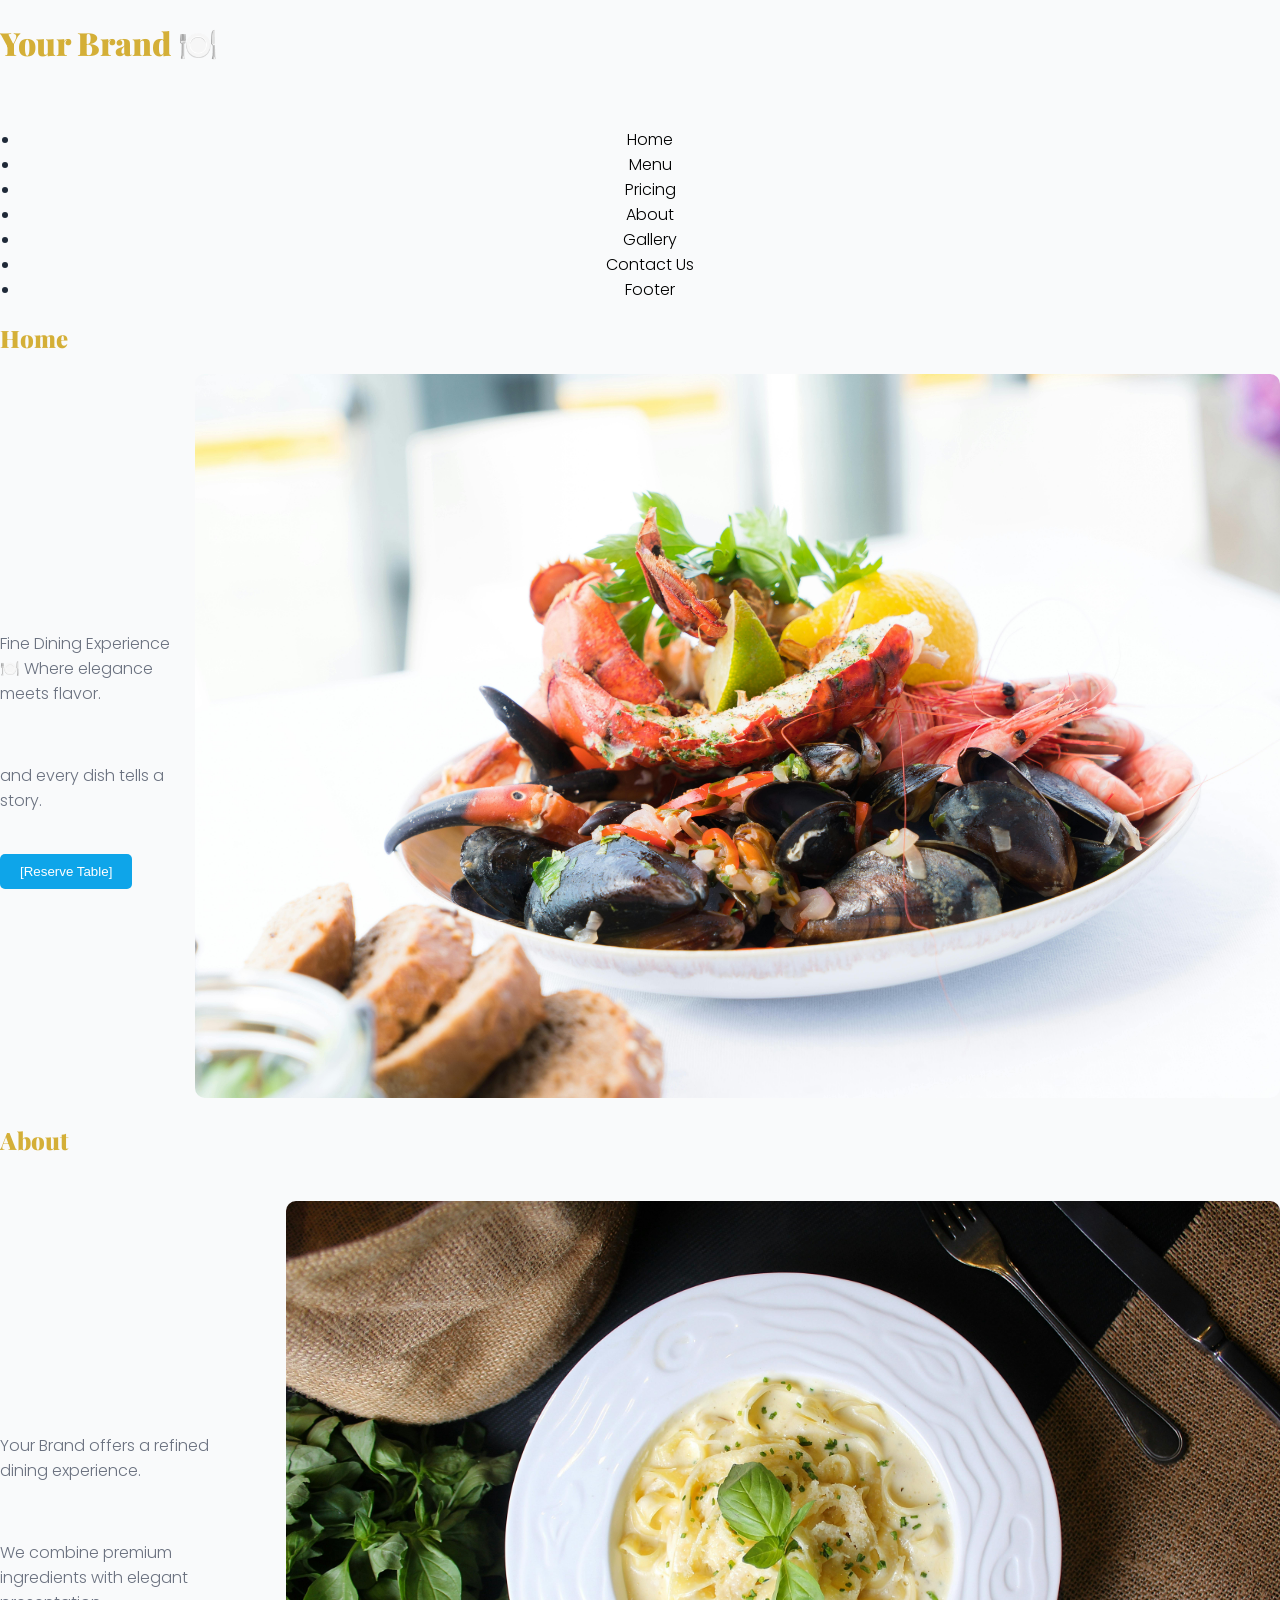
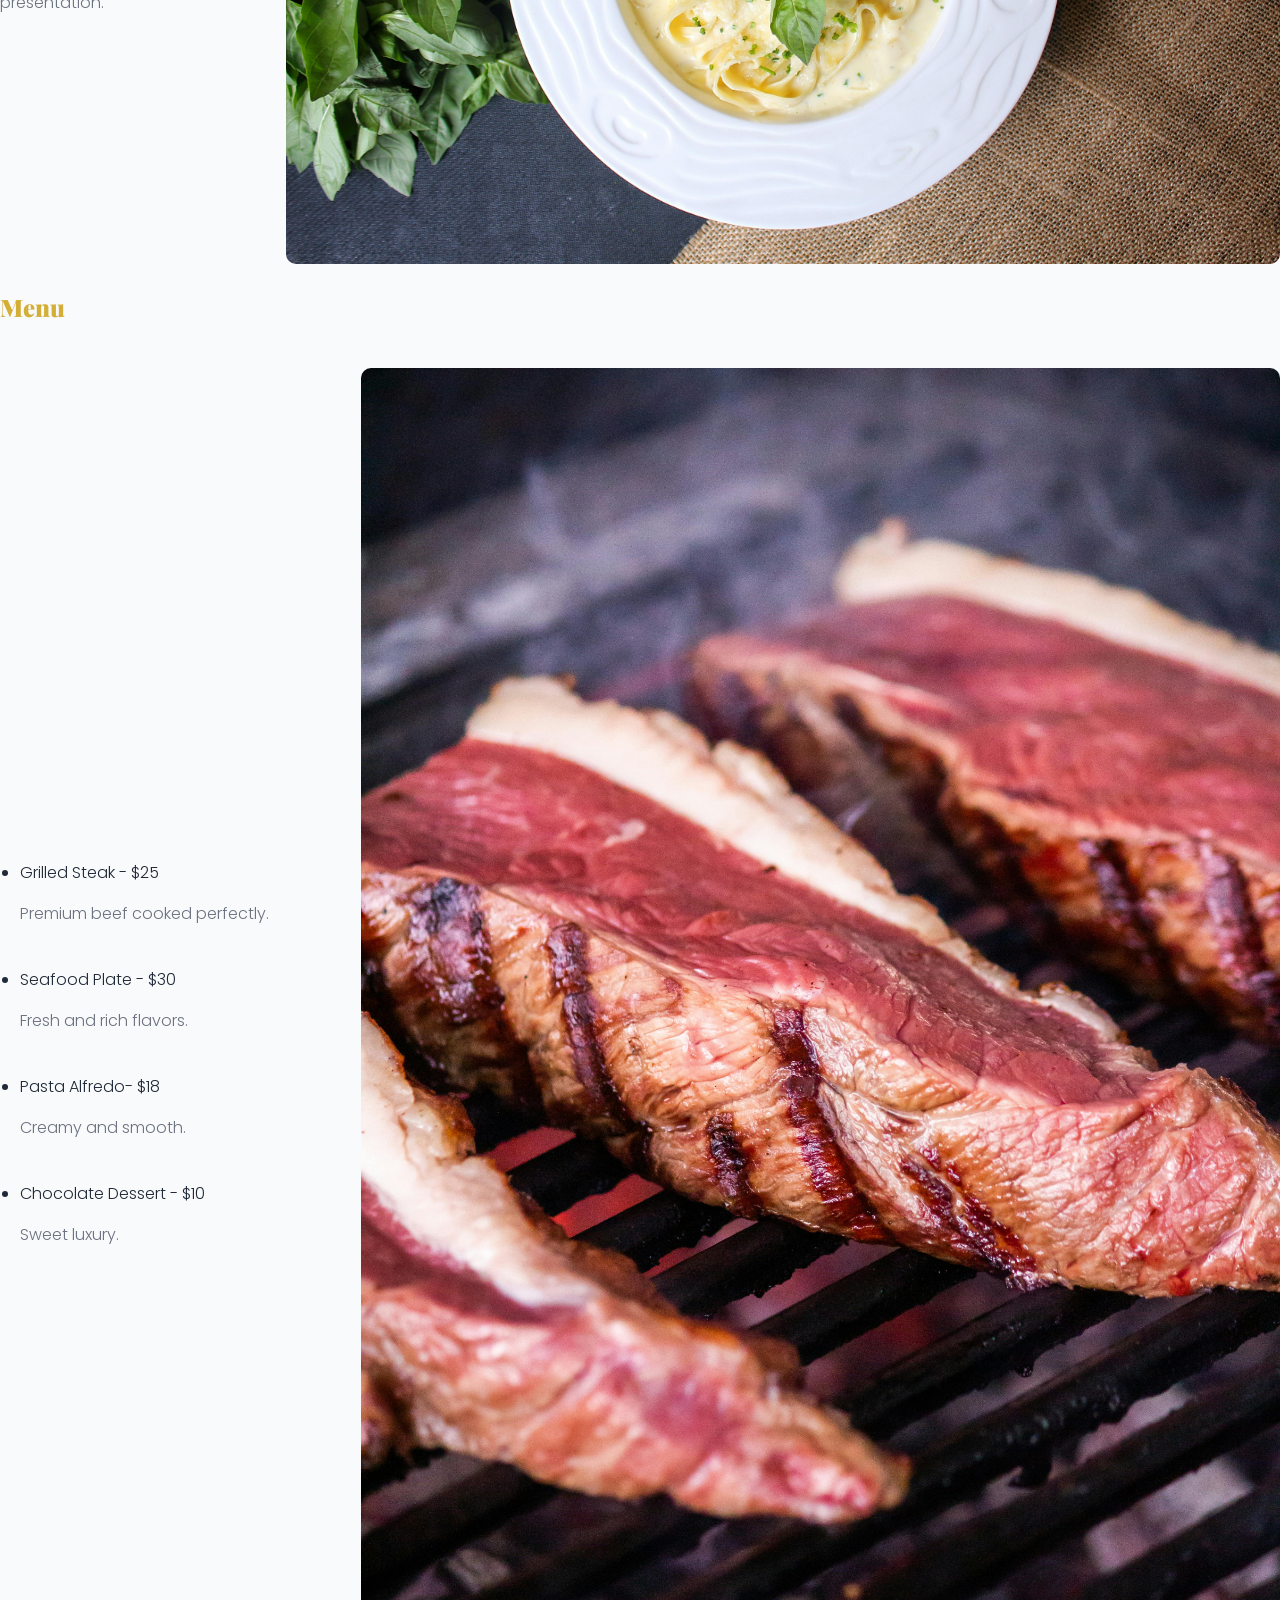
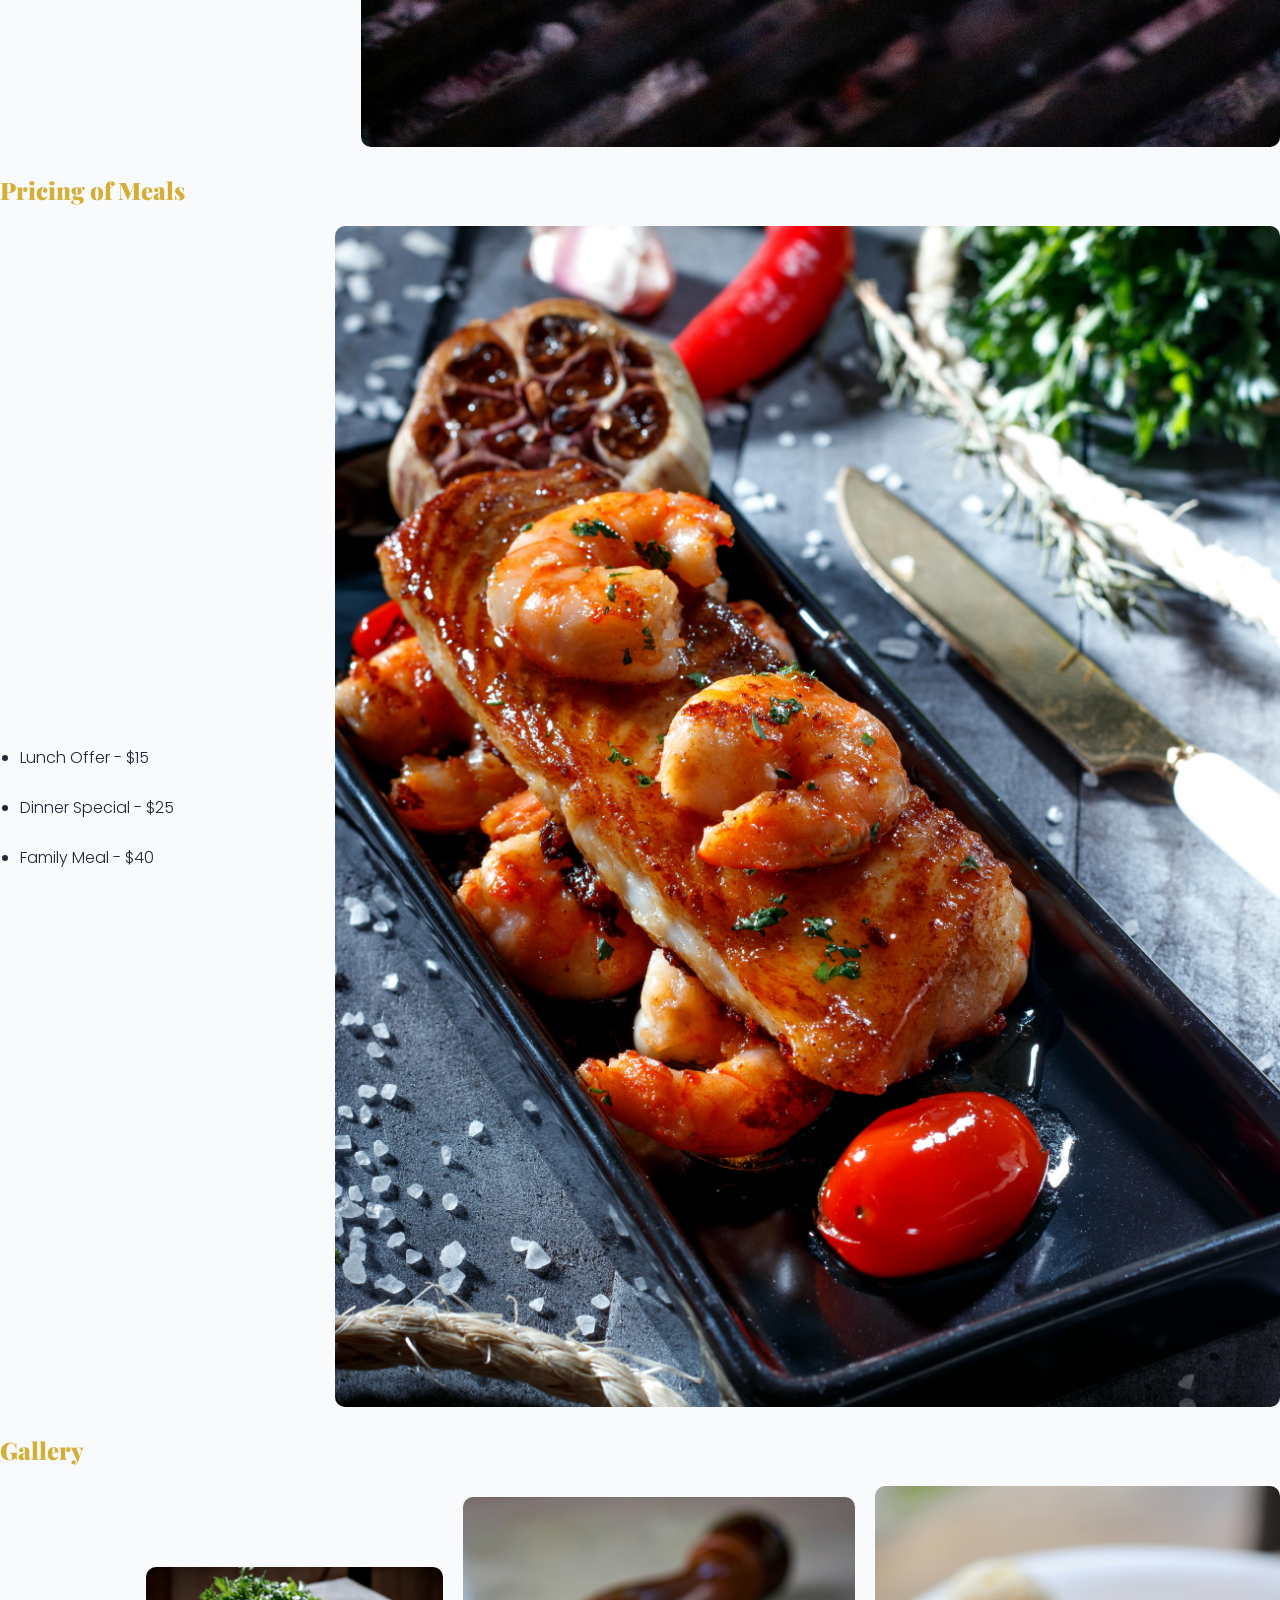
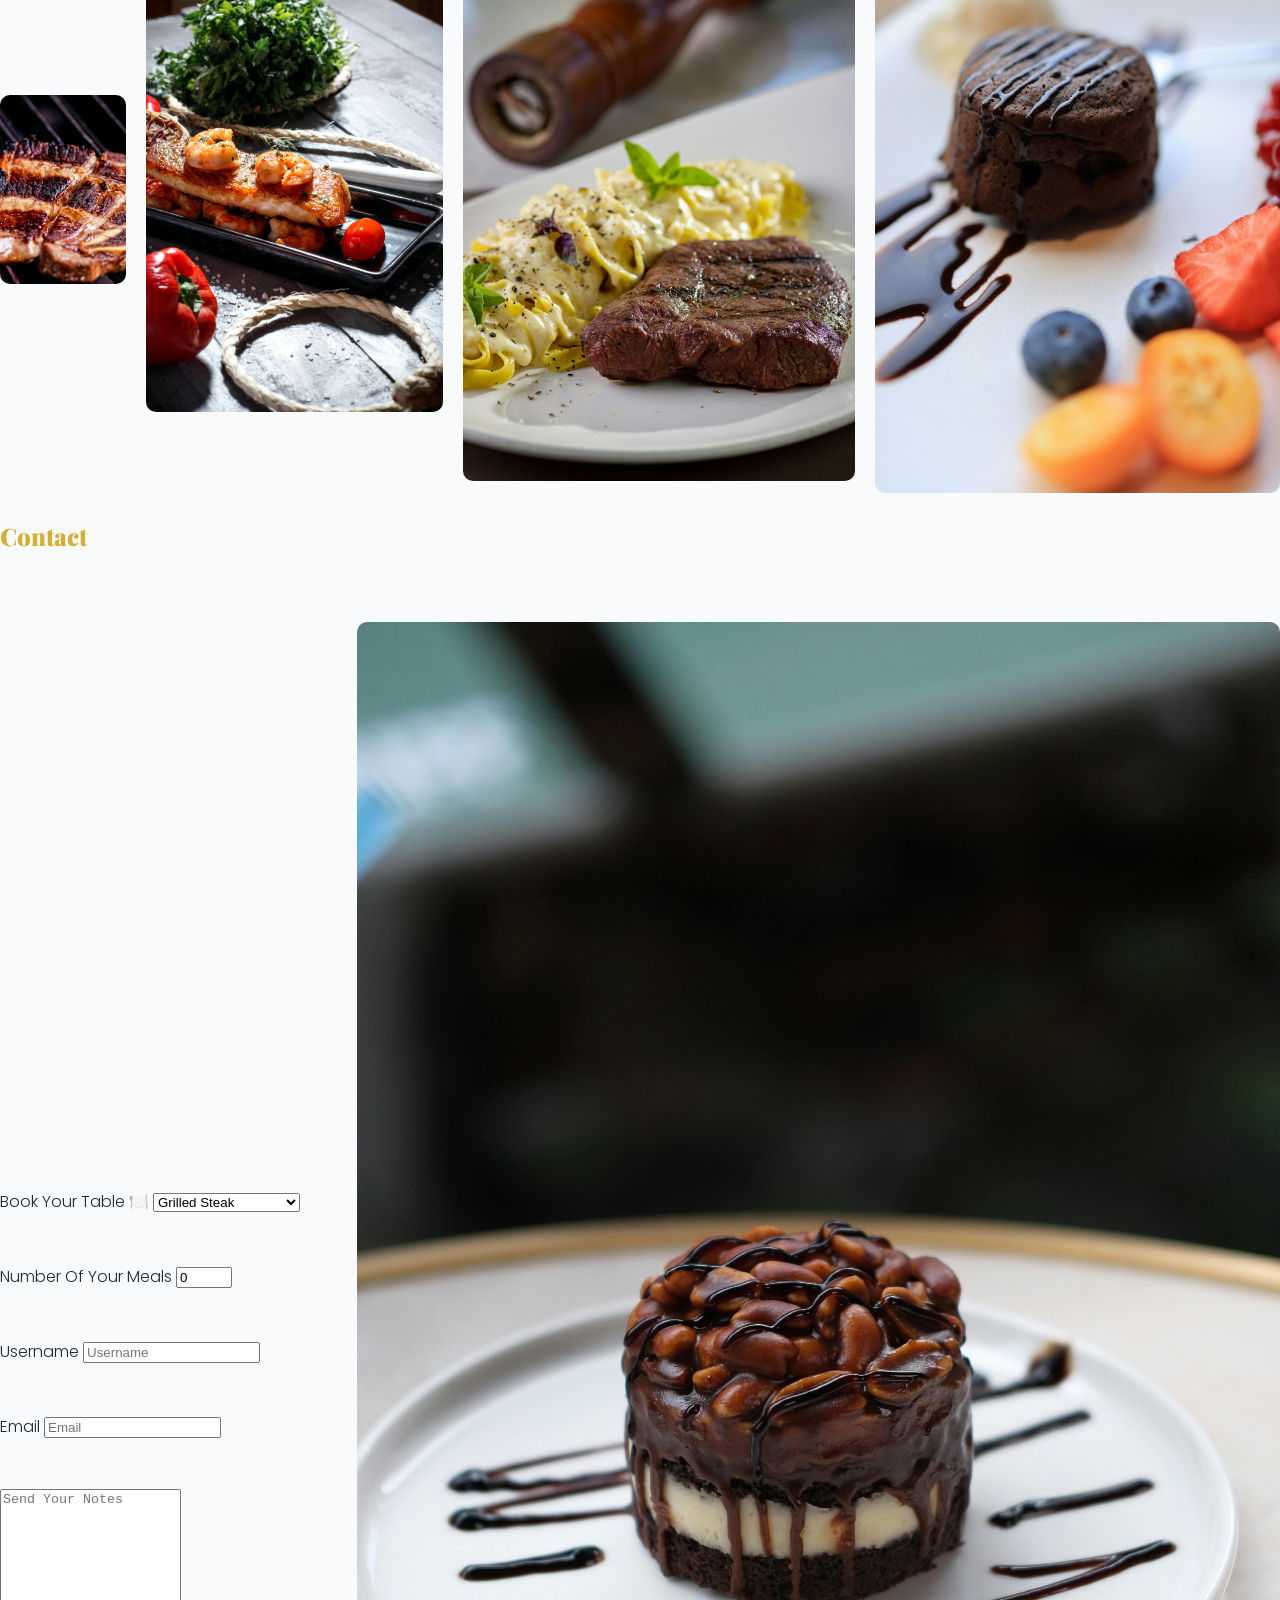
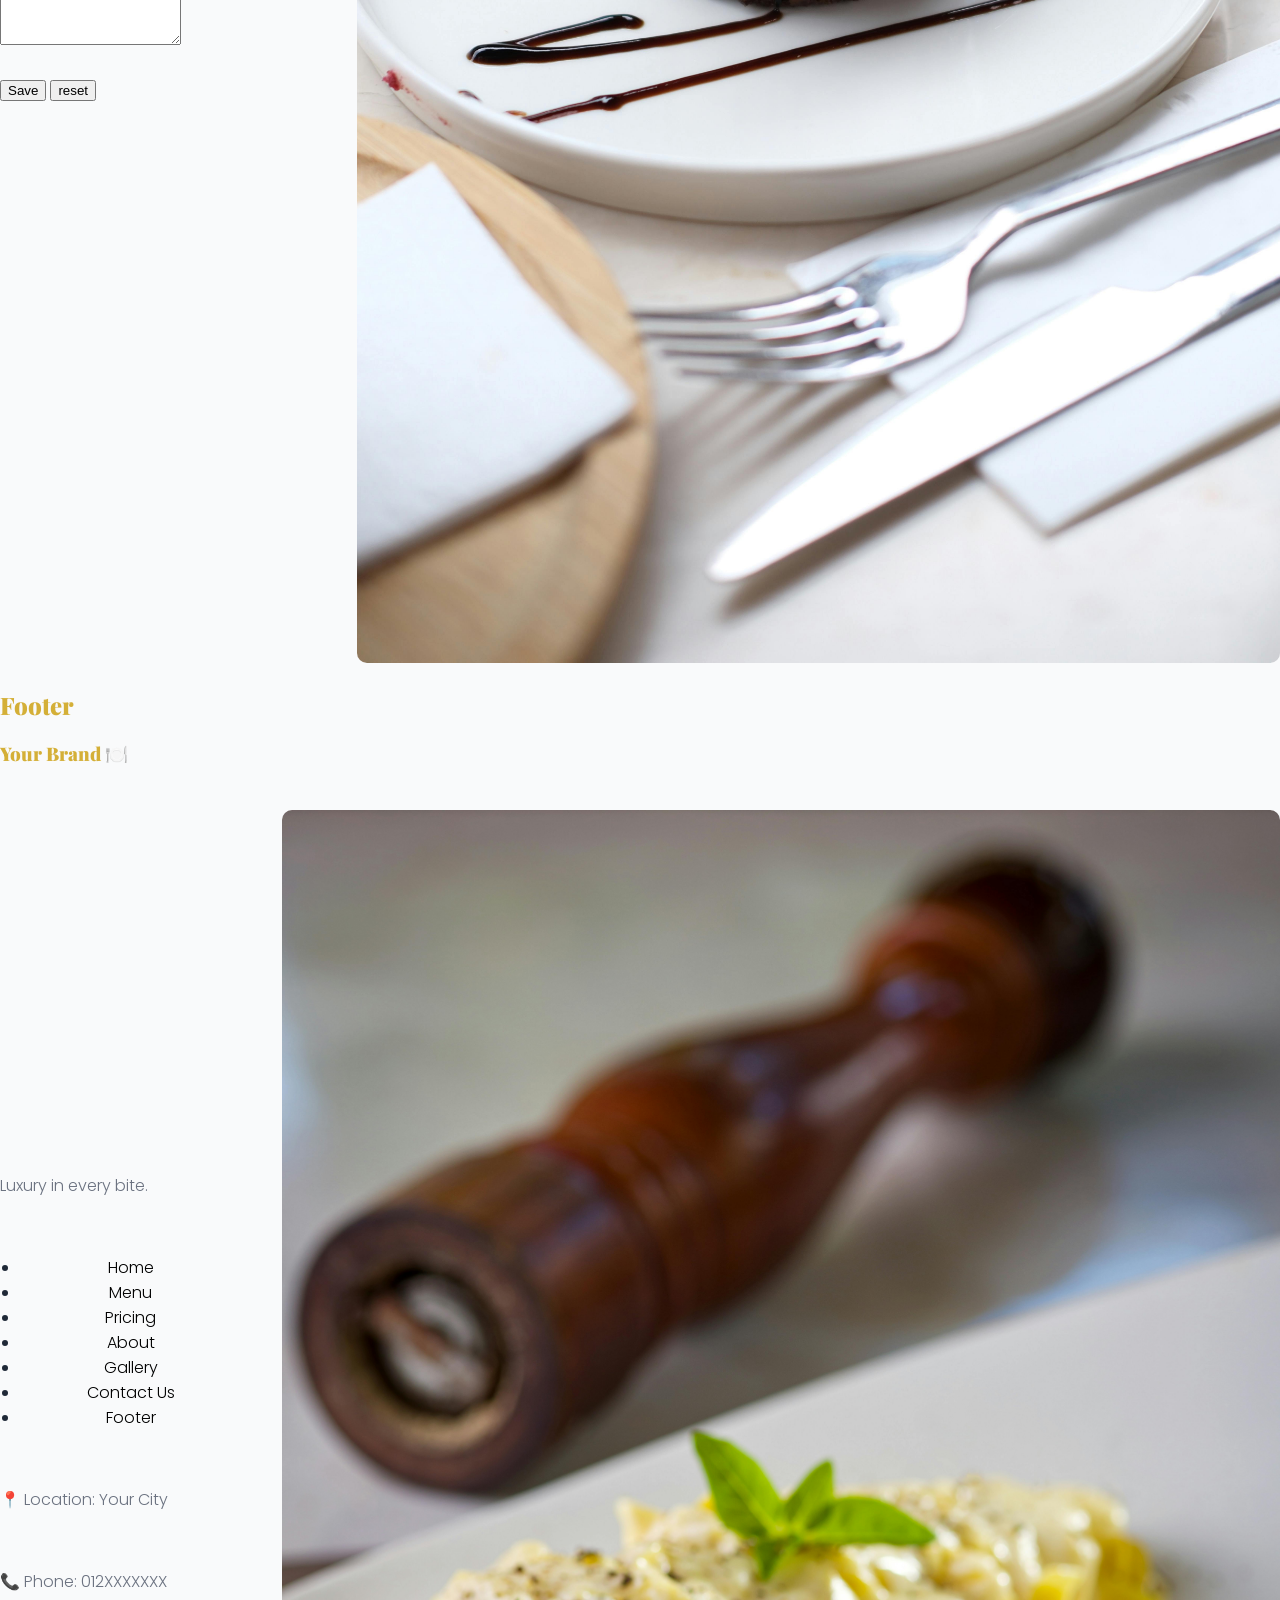
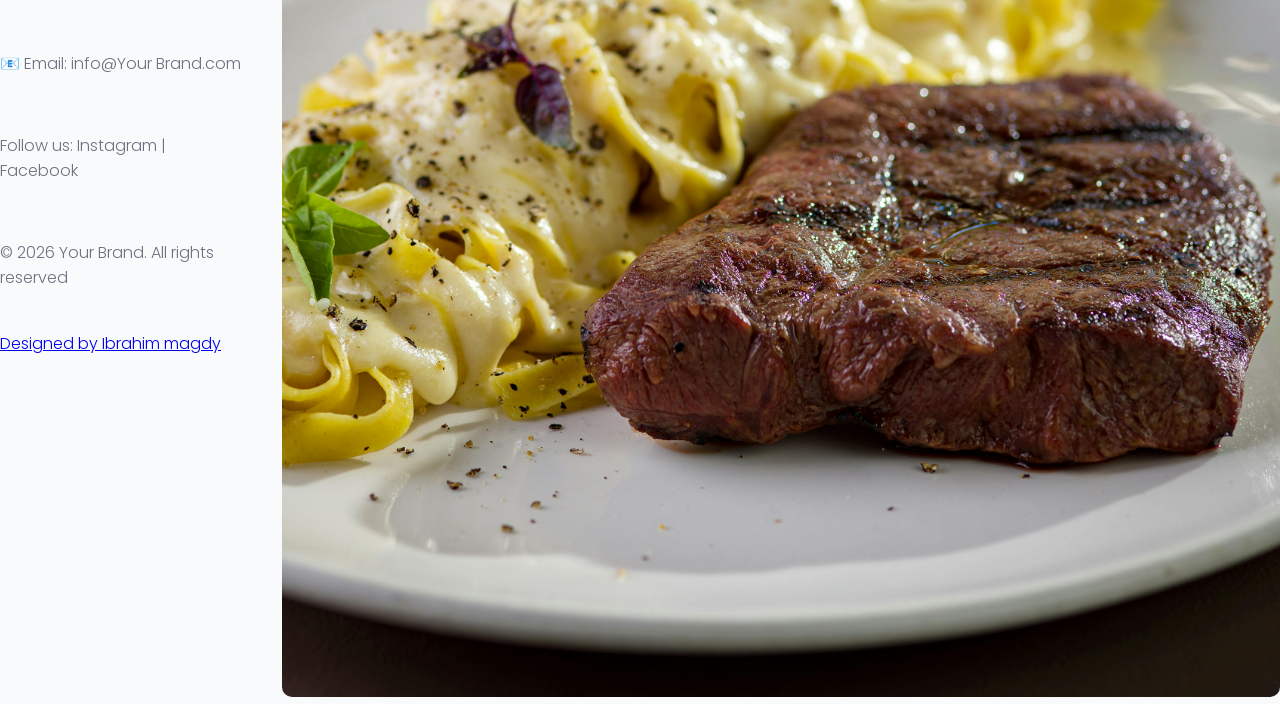
==== index.html @ 909f9dad "The Project Number 6 In Resturants" ====
<!DOCTYPE html>
<html lang="en">

<head>
    <meta charset="UTF-8">
    <meta name="viewport" content="width=device-width, initial-scale=1.0">
    <link rel="preconnect" href="https://fonts.googleapis.com">
    <link rel="preconnect" href="https://fonts.gstatic.com" crossorigin>
    <link
        href="https://fonts.googleapis.com/css2?family=Bebas+Neue&family=Inter:ital,opsz,wght@0,14..32,100..900;1,14..32,100..900&family=Open+Sans:ital,wght@0,300..800;1,300..800&family=Playfair+Display:ital,wght@0,400..900;1,400..900&family=Poppins:ital,wght@0,100;0,200;0,300;0,400;0,500;0,600;0,700;0,800;0,900;1,100;1,200;1,300;1,400;1,500;1,600;1,700;1,800;1,900&family=Roboto:ital,wght@0,100..900;1,100..900&display=swap"
        rel="stylesheet">
    <link rel="preconnect" href="https://fonts.googleapis.com">
    <link rel="preconnect" href="https://fonts.gstatic.com" crossorigin>
    <link
        href="https://fonts.googleapis.com/css2?family=Bebas+Neue&family=Inter:ital,opsz,wght@0,14..32,100..900;1,14..32,100..900&family=Open+Sans:ital,wght@0,300..800;1,300..800&family=Playfair+Display:ital,wght@0,400..900;1,400..900&family=Poppins:ital,wght@0,100;0,200;0,300;0,400;0,500;0,600;0,700;0,800;0,900;1,100;1,200;1,300;1,400;1,500;1,600;1,700;1,800;1,900&family=Roboto:ital,wght@0,100..900;1,100..900&display=swap"
        rel="stylesheet">

    <link rel="stylesheet" href="Your Brand.css">
    <script src="script.js" defer></script>
    <title>Your Brand</title>
</head>

<body>

    <header>

        <h1 class="logo">Your Brand 🍽️</h1>
        <br>

        <ul class="box">

            <li><a href="#Home">Home</a></li>

            <li><a href="#Menu">Menu</a></li>

            <li><a href="#Pricing">Pricing</a></li>

            <li><a href="#About">About</a></li>

            <li><a href="#Gallery">Gallery</a></li>

            <li><a href="#Contact">Contact Us</a></li>

            <li><a href="#Footer">Footer</a></li>

        </ul>


    </header>


    <section>

        <h2 id="Home">Home</h2>
        <div class="flex">
            <div class="text">
                <br>
                <p>Fine Dining Experience 🍽️

                    Where elegance meets flavor.</p>
                <br>
                <p>and every dish tells a story.</p>
                <br>
                <a href="#Menu"><button>[Reserve Table]</button></a>
                <br>
            </div>
            <div>
                <img src="pexels-solliefoto-566345.jpg" alt="Seafood">
            </div>
        </div>

    </section>

    <section>

        <h2 id="About">About</h2>
        <br>
        <div class="flex">
            <div class="text">
                <p>Your Brand offers a refined dining experience.
                </p>
                <br>
                <p>We combine premium ingredients
                    with elegant presentation.</p>
                <br>
            </div>
            <br>
            <div>
                <img src="pexels-shameel-mukkath-3421394-5639532.jpg" alt="Pasta Alfredo">
            </div>
        </div>

    </section>

    <section>

        <h2 id="Menu">Menu</h2>

        <br>
        <div class="flex">
            <div class="text">
                <ul>

                    <br>
                    <li>Grilled Steak - $25
                    </li>
                    <p>Premium beef cooked perfectly.
                    </p>
                    <br>
                    <li>Seafood Plate - $30
                    </li>
                    <p>Fresh and rich flavors.
                    </p>
                    <br>
                    <li>Pasta Alfredo- $18
                    </li>
                    <p>Creamy and smooth.
                    </p>
                    <br>
                    <li>Chocolate Dessert - $10</li>
                    <p>Sweet luxury.</p>
                    <br>

                </ul>
            </div>
            <div>
                <img src="pexels-caricatte-13004116.jpg" alt="Grilled Steak">
            </div>
        </div>

    </section>

    <section>

        <h2 id="Pricing">Pricing of Meals</h2>

        <div class="flex">


            <div class="text">

                <ul>

                    <li>Lunch Offer - $15
                    </li>
                    <br>
                    <li>Dinner Special - $25
                    </li>
                    <br>
                    <li>Family Meal - $40</li>
                    <br>

                </ul>


            </div>

            <div>

                <img src="pexels-rafaellenss-29617467.jpg" alt="Seafood">

            </div>

        </div>


    </section>

    <section>

        <h2 id="Gallery">Gallery</h2>

        <div class="flex">

            <div>
                <img src="pexels-nano-erdozain-120534369-27642999.jpg" alt="Grilled Steak">
            </div>

            <div>
                <img src="pexels-rafaellenss-29617470.jpg" alt="Seafood Plate">
            </div>

            <div>
                <img src="pexels-gislaine-souza-1537222927-27200330.jpg" alt="Pasta Alfredo">
            </div>

            <div>
                <img src="pexels-valeriya-14457509.jpg" alt="Chocolate Dessert">
            </div>

        </div>

    </section>

    <section>

        <h2 id="Contact">Contact</h2>
        <br>
        <br>
        <form id="form" method="post">

            <div class="flex">
                <div class="text">
                    <div>

                        <label>Book Your Table 🍽️</label>
                        <select id="meal" name="meals">

                            <optgroup>

                                <option value="25">Grilled Steak</option>
                                <option value="30">Seafood Plate</option>
                                <option value="18">Pasta Alfredo</option>
                                <option value="10">Chocolate Dessert</option>

                            </optgroup>

                        </select>

                        <br>
                        <br>
                        <br>

                        <div>

                            <label>Number Of Your Meals</label>

                            <input id="quantity" type="number" min="0" max="100" step="1" value="0" name="number"
                                required>

                        </div>

                    </div>
                    <br>
                    <br>
                    <div>

                        <label>Username</label>
                        <input type="text" name="User" id="name" required placeholder="Username">

                    </div>
                    <br>
                    <br>
                    <div>

                        <label>Email</label>
                        <input type="email" name="mail" id="email" required placeholder="Email" value="">

                    </div>
                    <br>
                    <br>
                    <div>
                        <textarea rows="10" cols="20" id="message" placeholder="Send Your Notes"></textarea>
                    </div>
                    <br>
                    <div>

                        <input type="submit" name="sub" value="Save">
                        <input type="reset" name="reset" value="reset">

                    </div>

                </div>

                <div>
                    <img src="pexels-zehra-k-710717493-29621599.jpg" alt="Chocolate Dessert">
                </div>

            </div>

        </form>

        <p id="total"></p>
        <p id="result"></p>

    </section>

    <footer>

        <h2 id="Footer">Footer</h2>


        <h3>Your Brand 🍽️
        </h3>
        <br>
        <div class="flex">
            <div class="text">
                <p>Luxury in every bite.
                </p>
                <br>
                <div>
                    <ul class="box">

                        <li><a href="#Home">Home</a></li>

                        <li><a href="#Menu">Menu</a></li>

                        <li><a href="#Pricing">Pricing</a></li>

                        <li><a href="#About">About</a></li>

                        <li><a href="#Gallery">Gallery</a></li>

                        <li><a href="#Contact">Contact Us</a></li>

                        <li><a href="#Footer">Footer</a></li>

                    </ul>
                </div>
                <br>
                <p>📍 Location: Your City
                </p>
                <br>
                <p>📞 Phone: 012XXXXXXX
                </p>
                <br>
                <p>📧 Email: info@Your Brand.com
                </p>
                <br>
                <p>Follow us:
                    Instagram | Facebook</p>
                <br>
                <p>© 2026 <span id="brand">Your Brand</span>. All rights reserved</p>
                <br>
                <a href="https://wa.me/201080407065" target="_blank">
                    Designed by Ibrahim magdy
                </a>
            </div>
            <br>
            <div>
                <img src="pexels-gislaine-souza-1537222927-27200330.jpg" alt="Pasta Alfredo">
            </div>
        </div>

    </footer>


</body>

</html>
---- Your Brand.css ----
html {

    scroll-behavior: smooth;

}


body {

    background: #f9fafb;
    color: #1f2937;
    margin: 0;
    font-family: "Poppins", sans-serif;
    font-weight: 300;
    font-style: normal;

}


@media (max-width: 768px) {

    header {

        display: flex;
        justify-content: space-between;
        align-items: center;
        margin: 10px;
        padding: 15px;
        flex-direction: column;
        text-align: center;

    }

    .box {

        font-family: "Poppins", sans-serif;
        font-weight: 600;
        font-style: normal;

        display: flex;
        flex-wrap: wrap;
        list-style: none;
        margin: 0;
        padding: 0;

        flex-direction: column;
        width: 100%;
        gap: 15px;
        align-items: center;

    }

}

.box li {
    width: 100%;
    text-align: center;
}

ul {
    padding-left: 20px;
}

.logo {

    font-family: "Playfair Display", serif;
    font-optical-sizing: auto;
    font-weight: 900;
    font-style: normal;

}

@media (max-width: 768px) {

    section {
        background: #ffffff;
        margin: 10px;
        padding: 15px;
        border-radius: 10px;
        border: 1px solid #e5e7eb;
    }

    footer {


        background: #ffffff;
        margin: 10px;
        padding: 15px;
        border-radius: 10px;
        border: 1px solid #e5e7eb;

    }

}

h1,
h2,
h3 {

    color: #d4af37;
    font-family: "Playfair Display", serif;
    font-optical-sizing: auto;
    font-weight: 900;
    font-style: normal;

}

@media (max-width: 768px) {

    h1 {
        font-size: 28px;
    }

    h2 {
        font-size: 24px;
    }

    p {
        font-size: 14px;
    }

}

p {

    color: #6b7280;

}

button {
    background: #0ea5e9;
    color: #ffffff;
    padding: 10px 20px;
    border: none;
    border-radius: 5px;
    width: fit-content;
}

@media (max-width: 768px) {
    button {
        width: 100%;
    }
}

button:hover {

    background: #0284c7;

}

.flex {

    display: flex;
    gap: 20px;
    align-items: center;

}

@media (max-width: 768px) {

    .flex {
        flex-direction: column;
        align-items: stretch;
        text-align: center;
    }

}

.text {

    width: 100%;

}

img {

    width: 100%;
    height: auto;
    border-radius: 10px;

}

@media (max-width: 768px) {
    img {
        max-height: 250px;
        object-fit: cover;
    }
}

.box a {

    color: #000;
    text-decoration: none;

}

.menu-card {
    display: flex;
    gap: 20px;
}

@media (max-width: 768px) {
    .menu-card {
        flex-direction: column;
    }
}
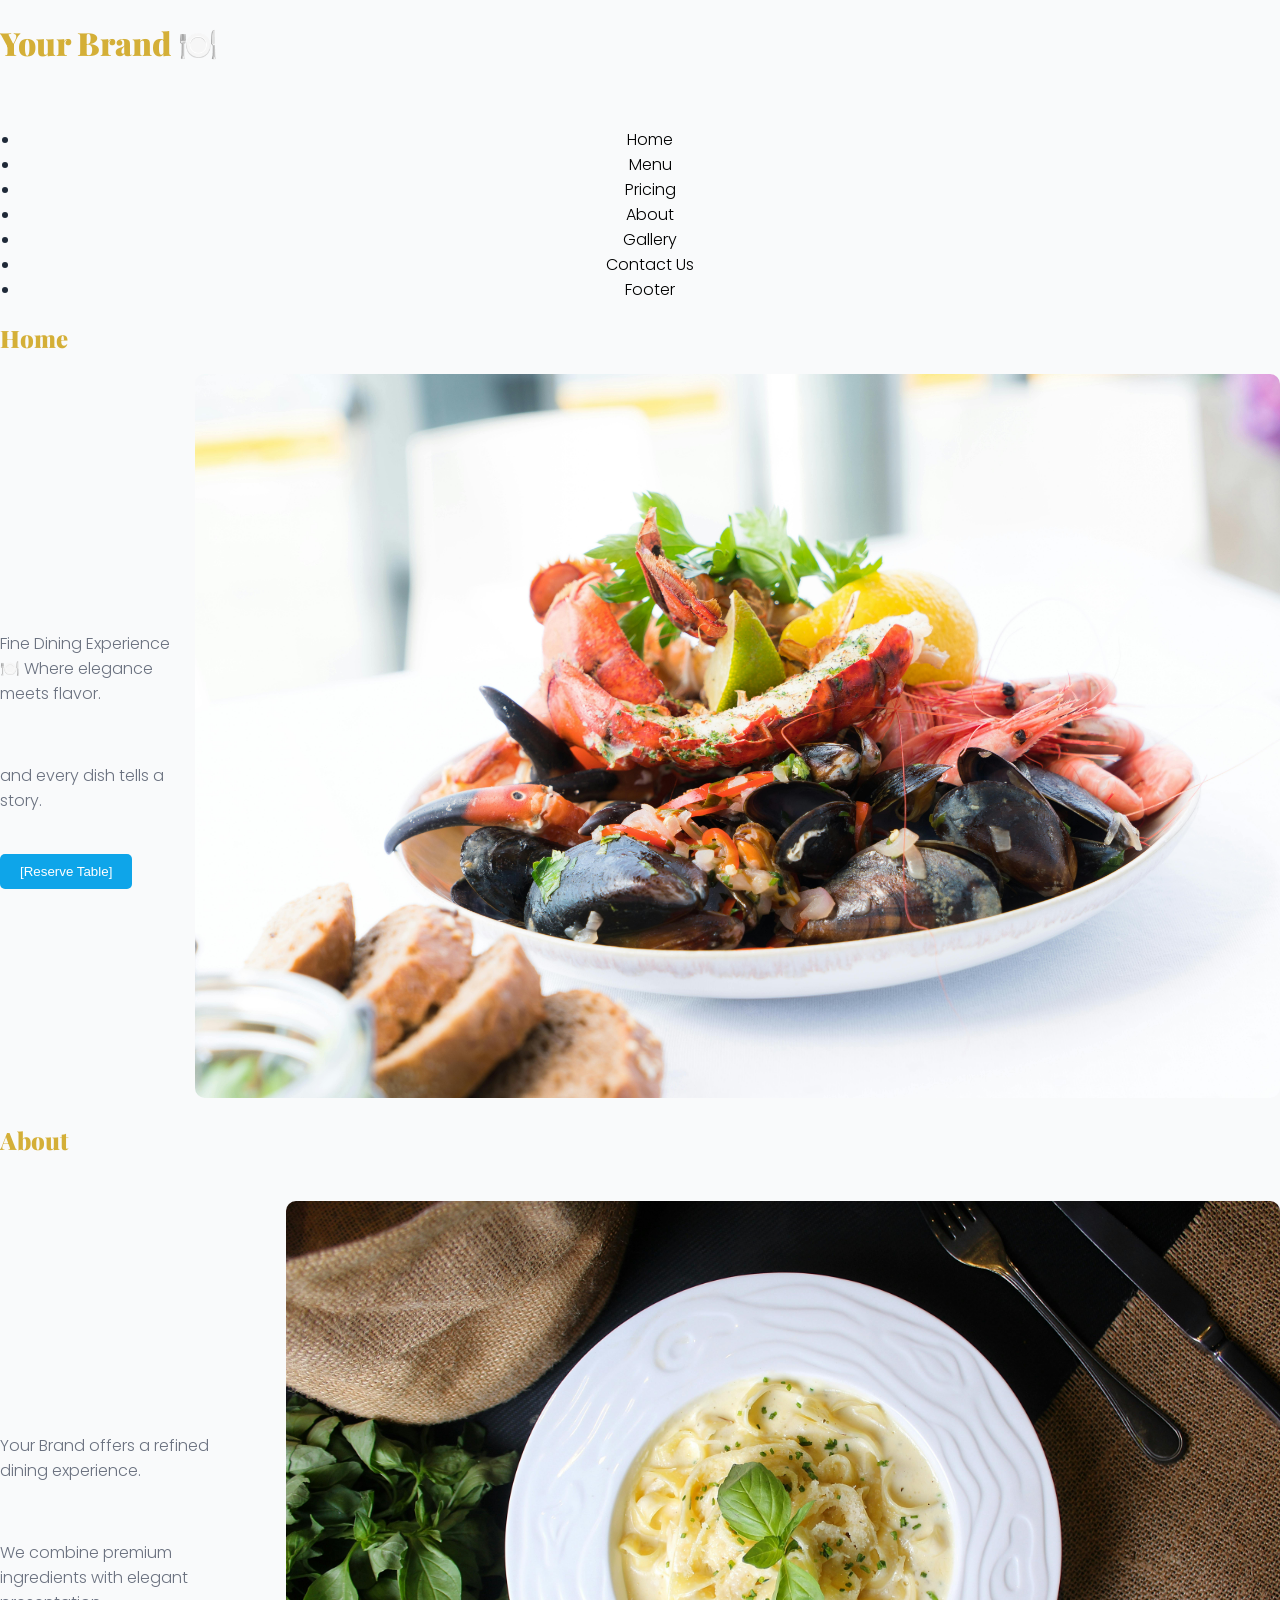
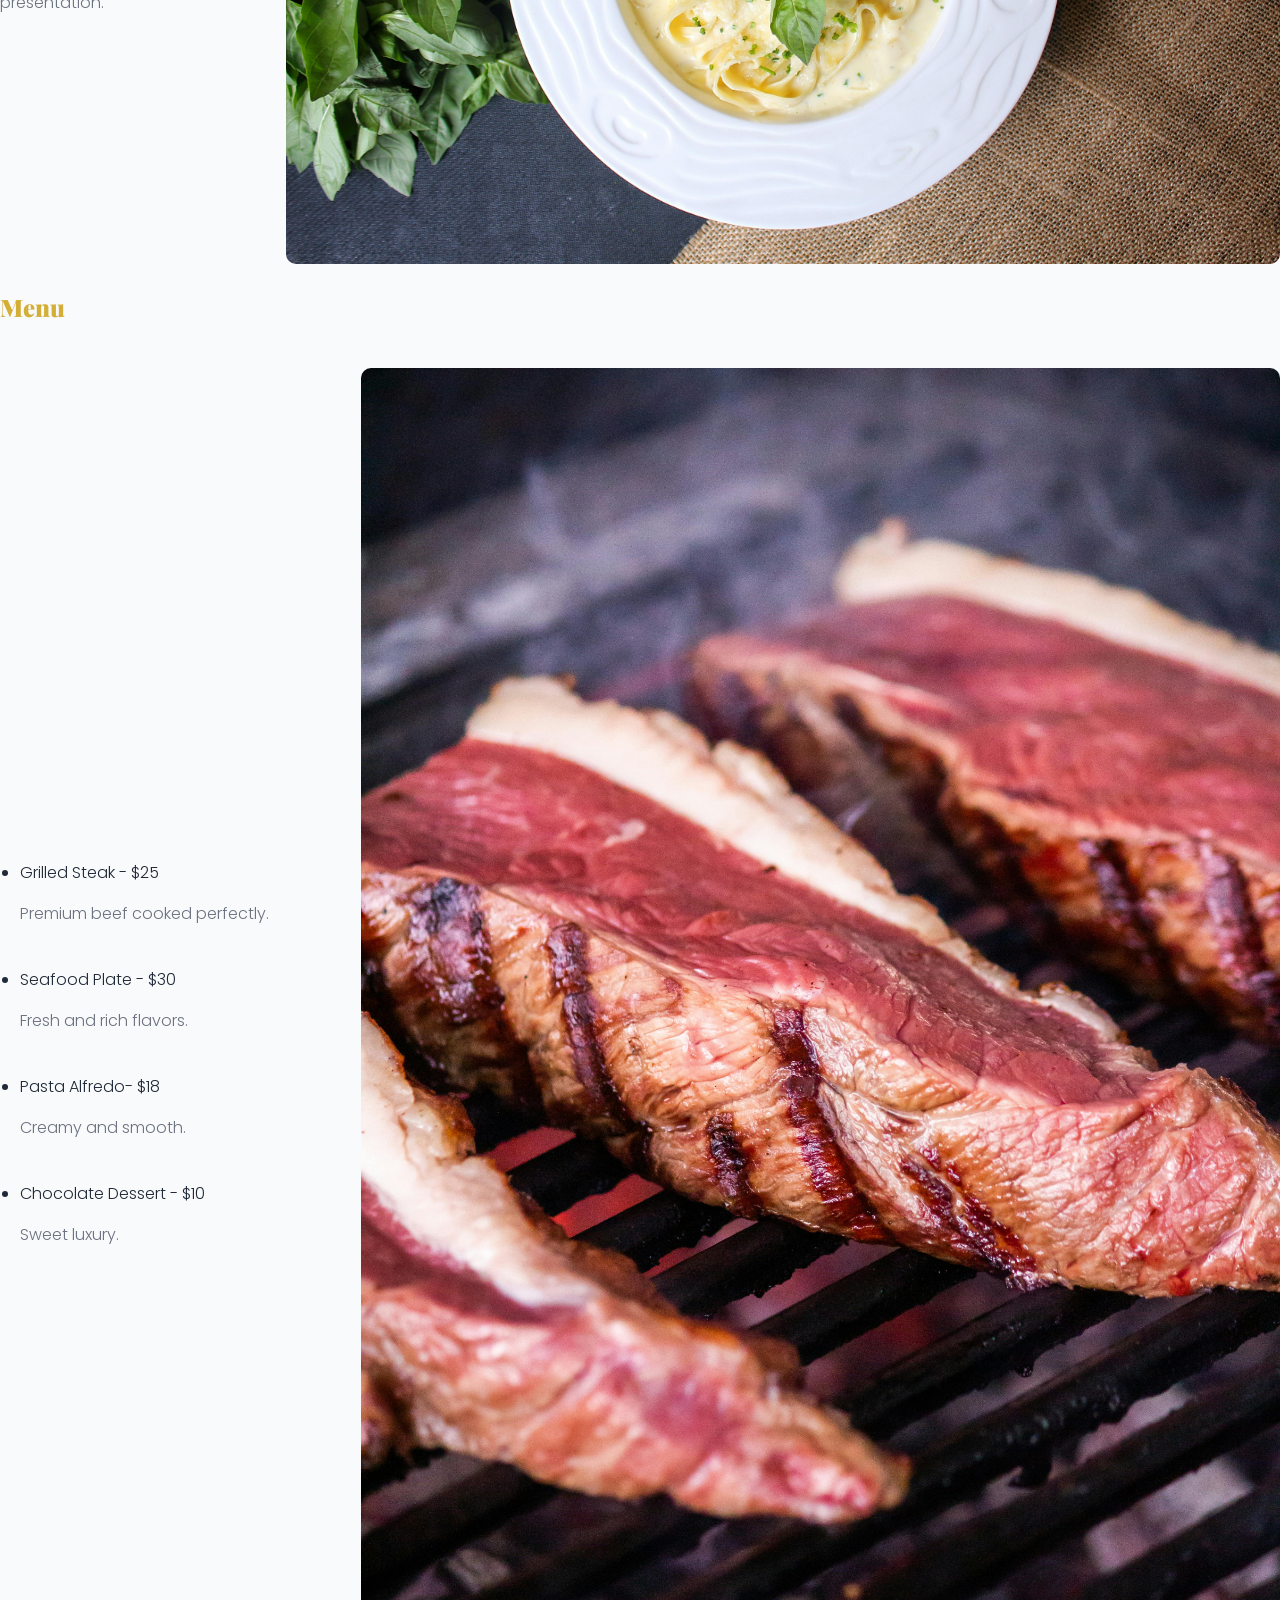
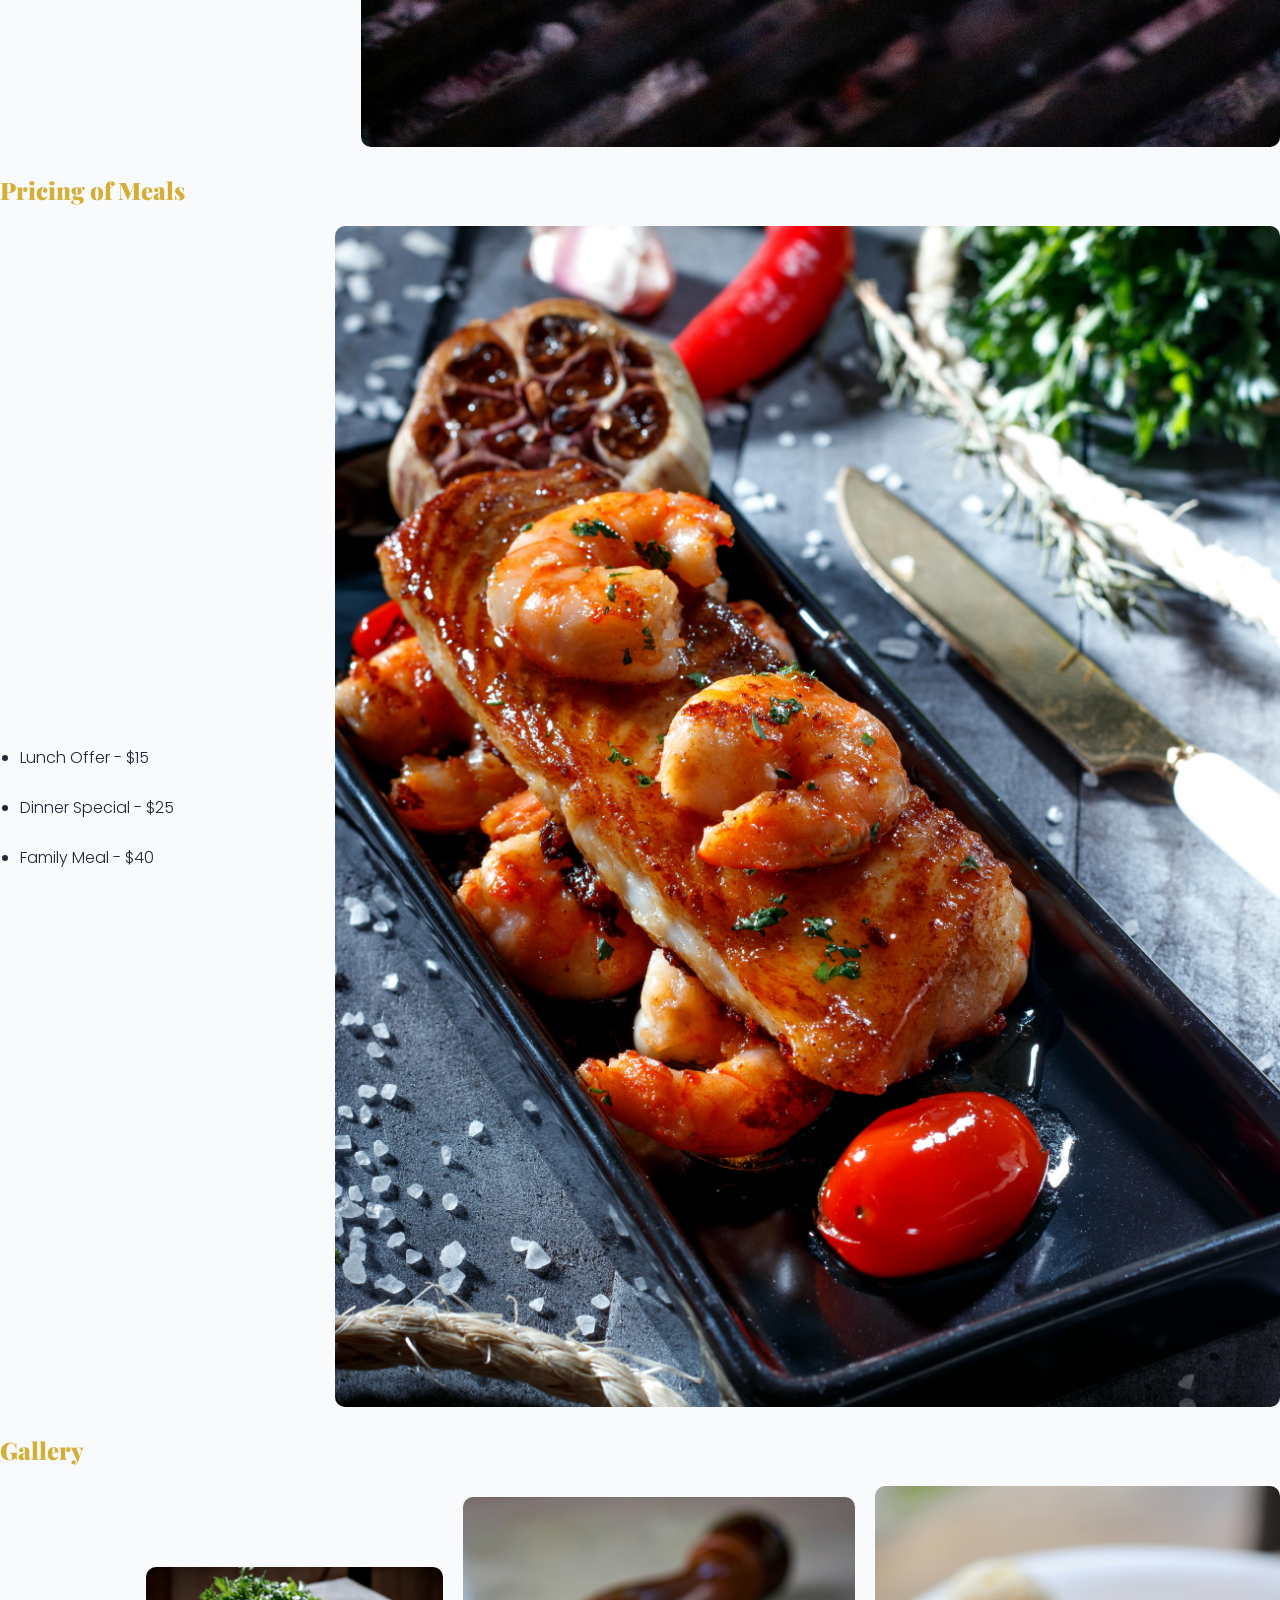
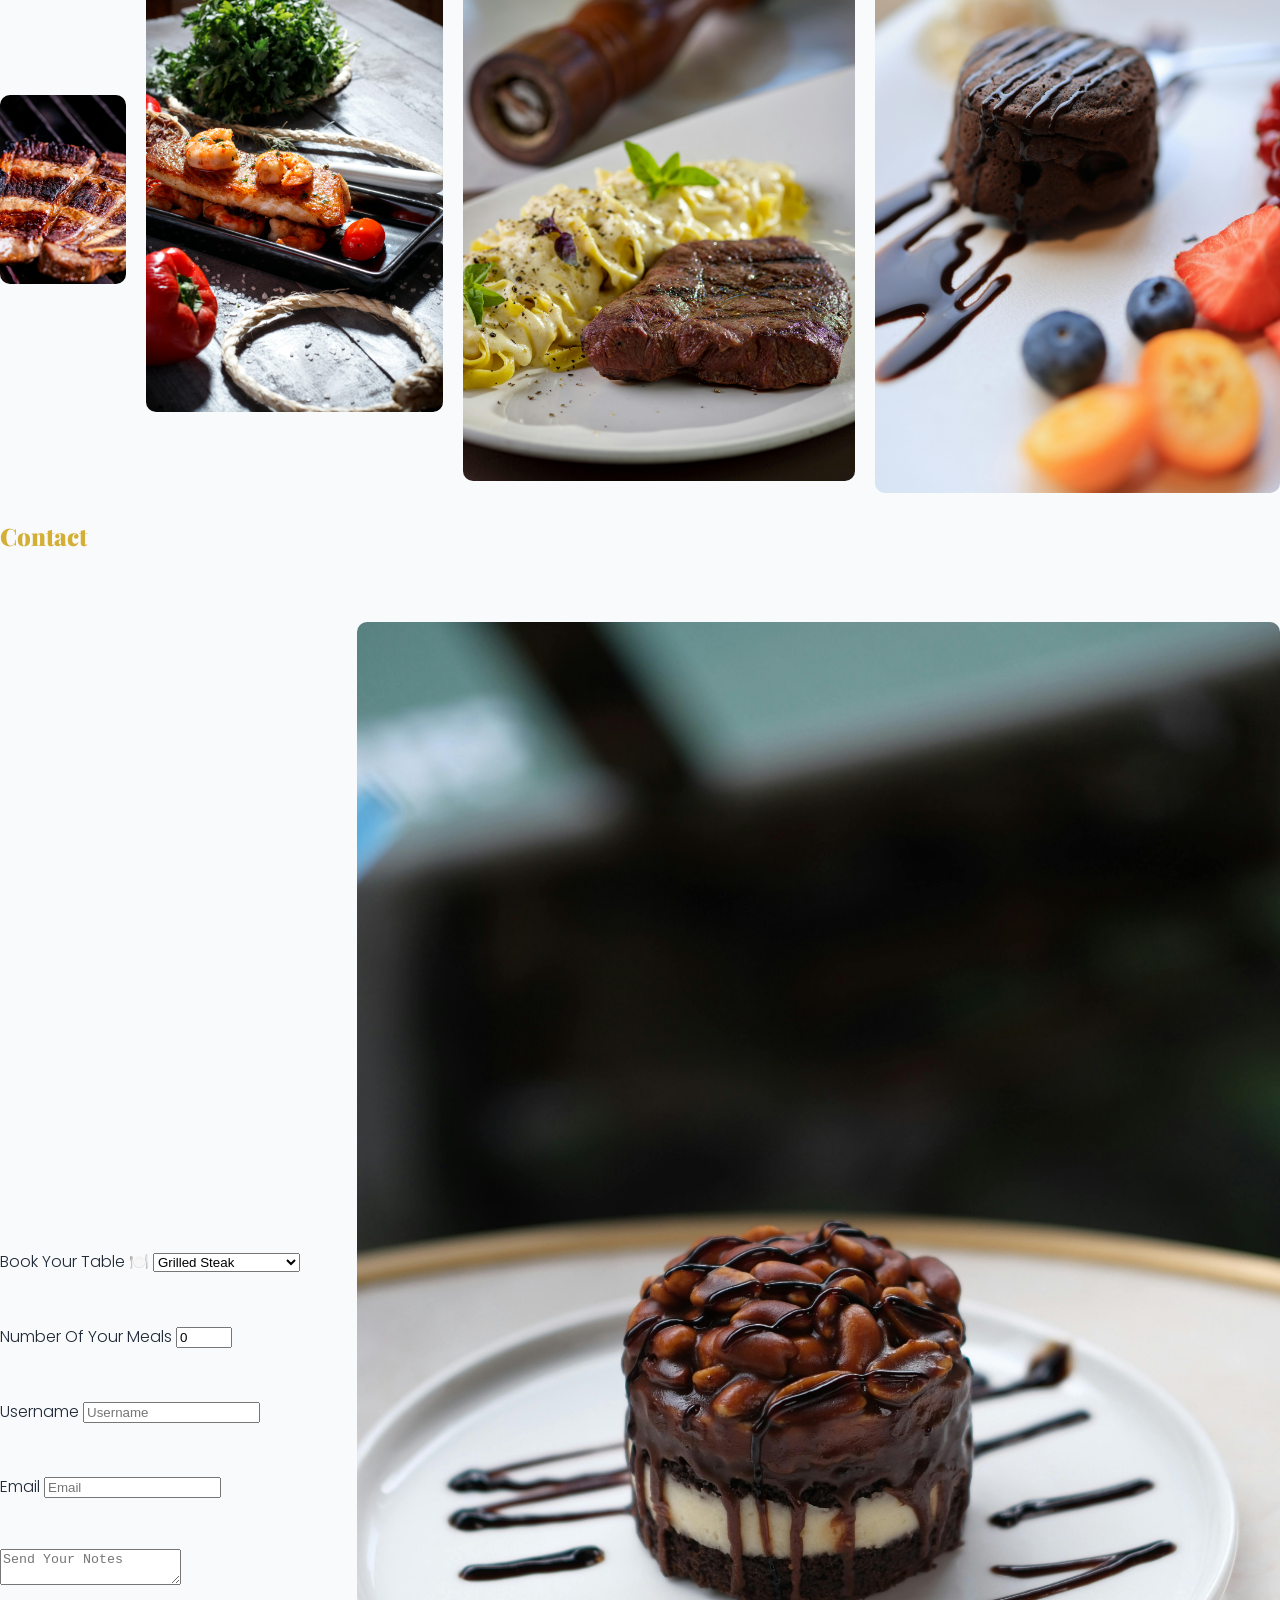
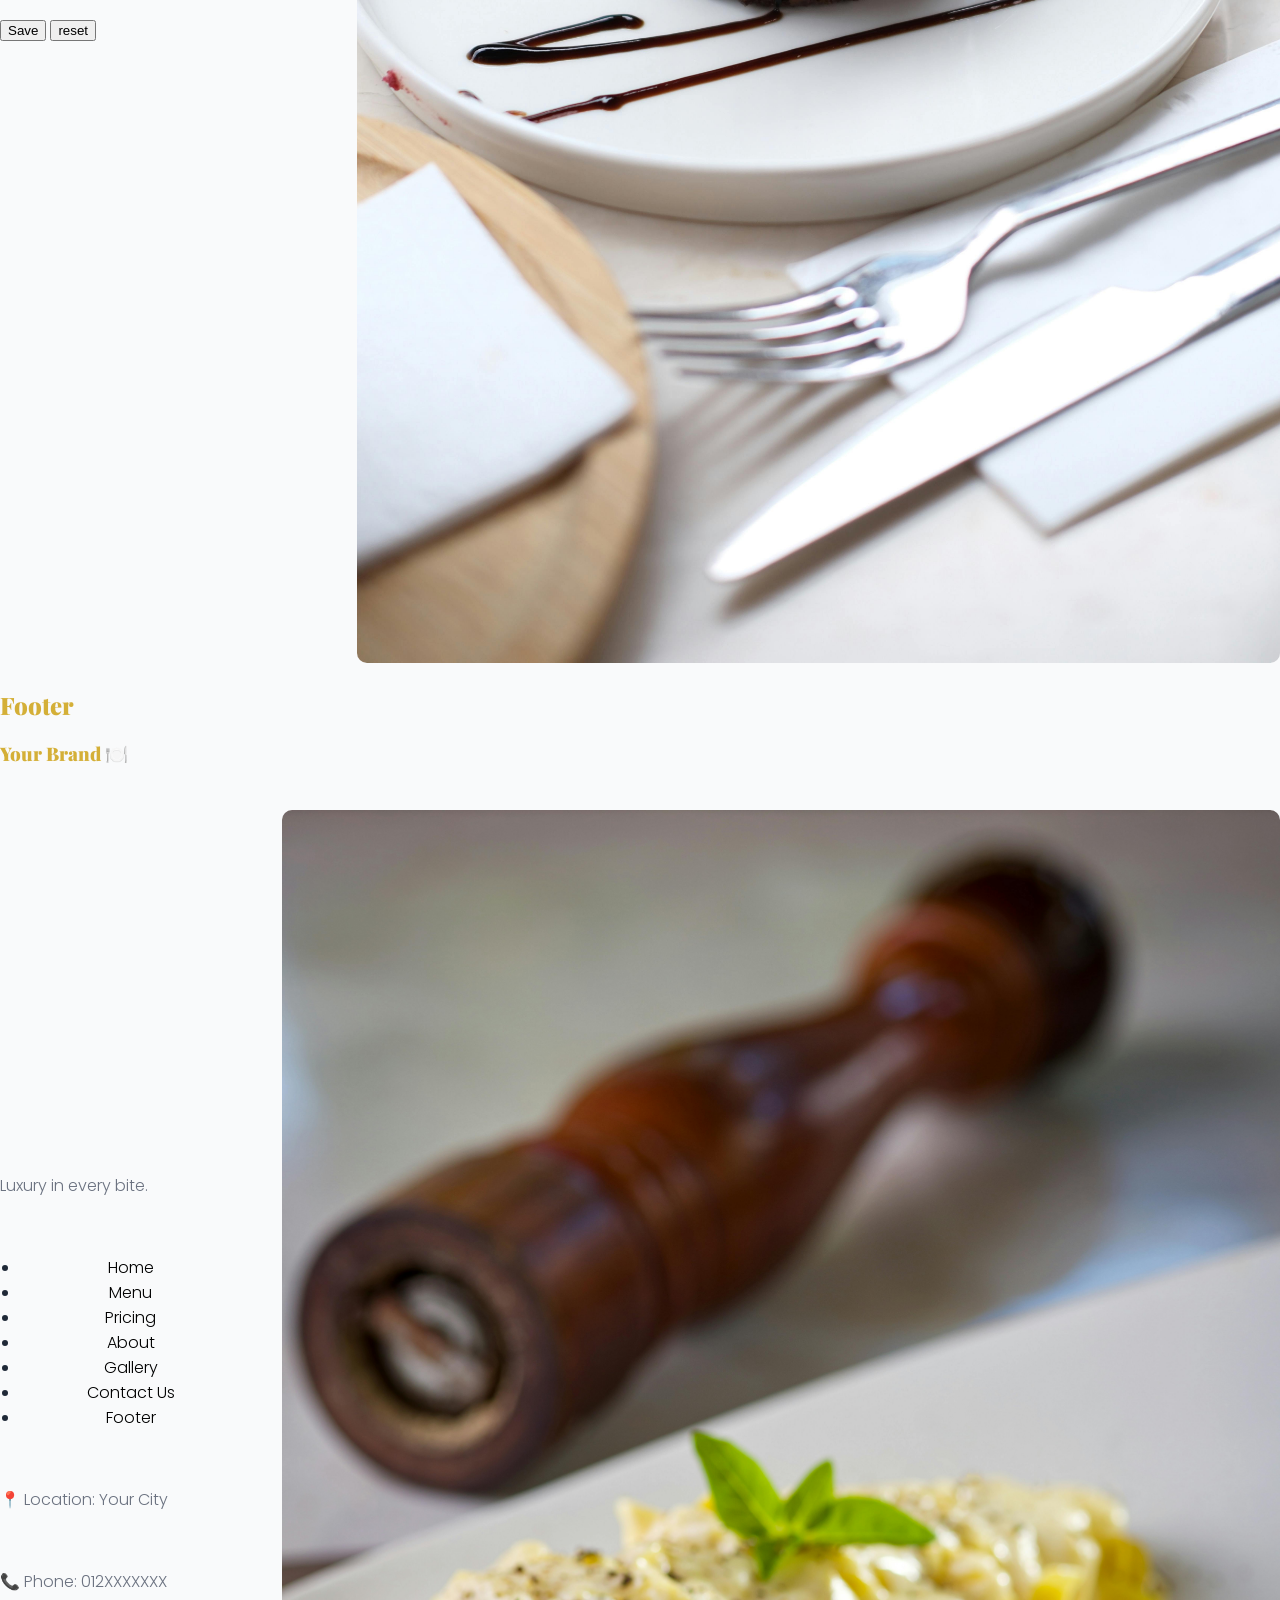
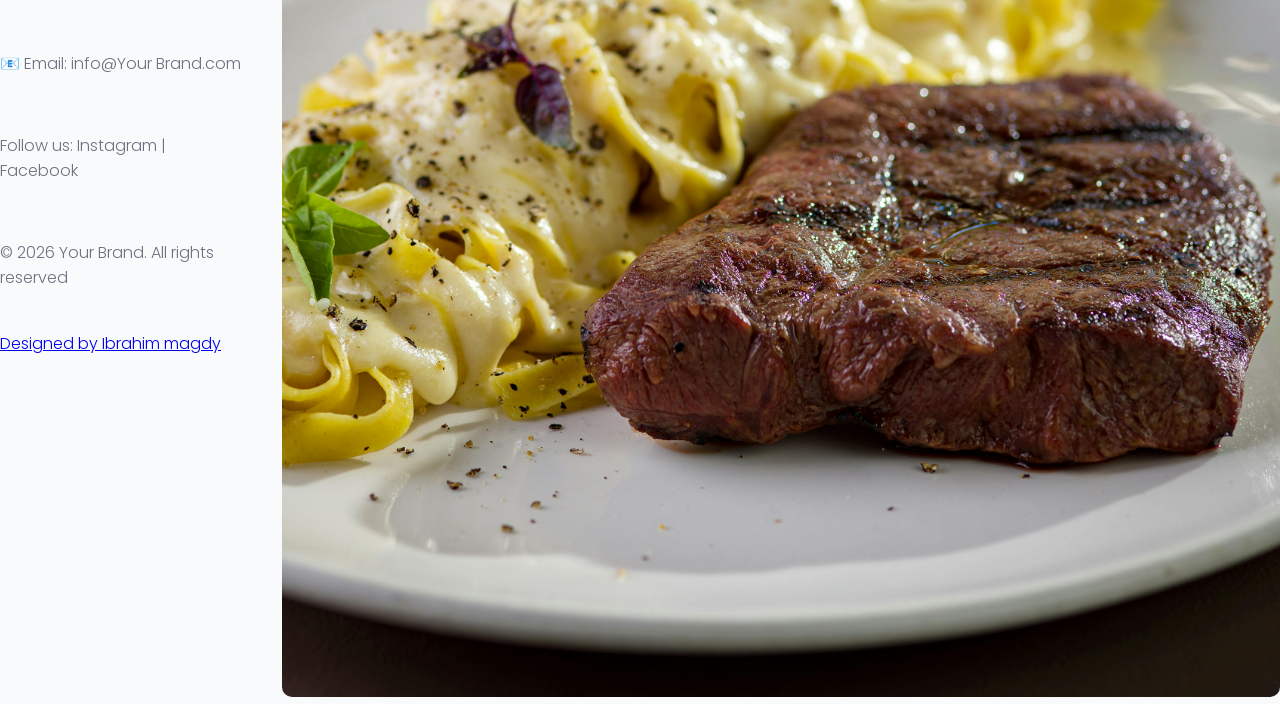
==== commit 6f6d08d2: "Update" ====
--- a/index.html
+++ b/index.html
@@ -250,7 +250,7 @@
                     <br>
                     <br>
                     <div>
-                        <textarea rows="10" cols="20" id="message" placeholder="Send Your Notes"></textarea>
+                        <textarea id="message" placeholder="Send Your Notes"></textarea>
                     </div>
                     <br>
                     <div>
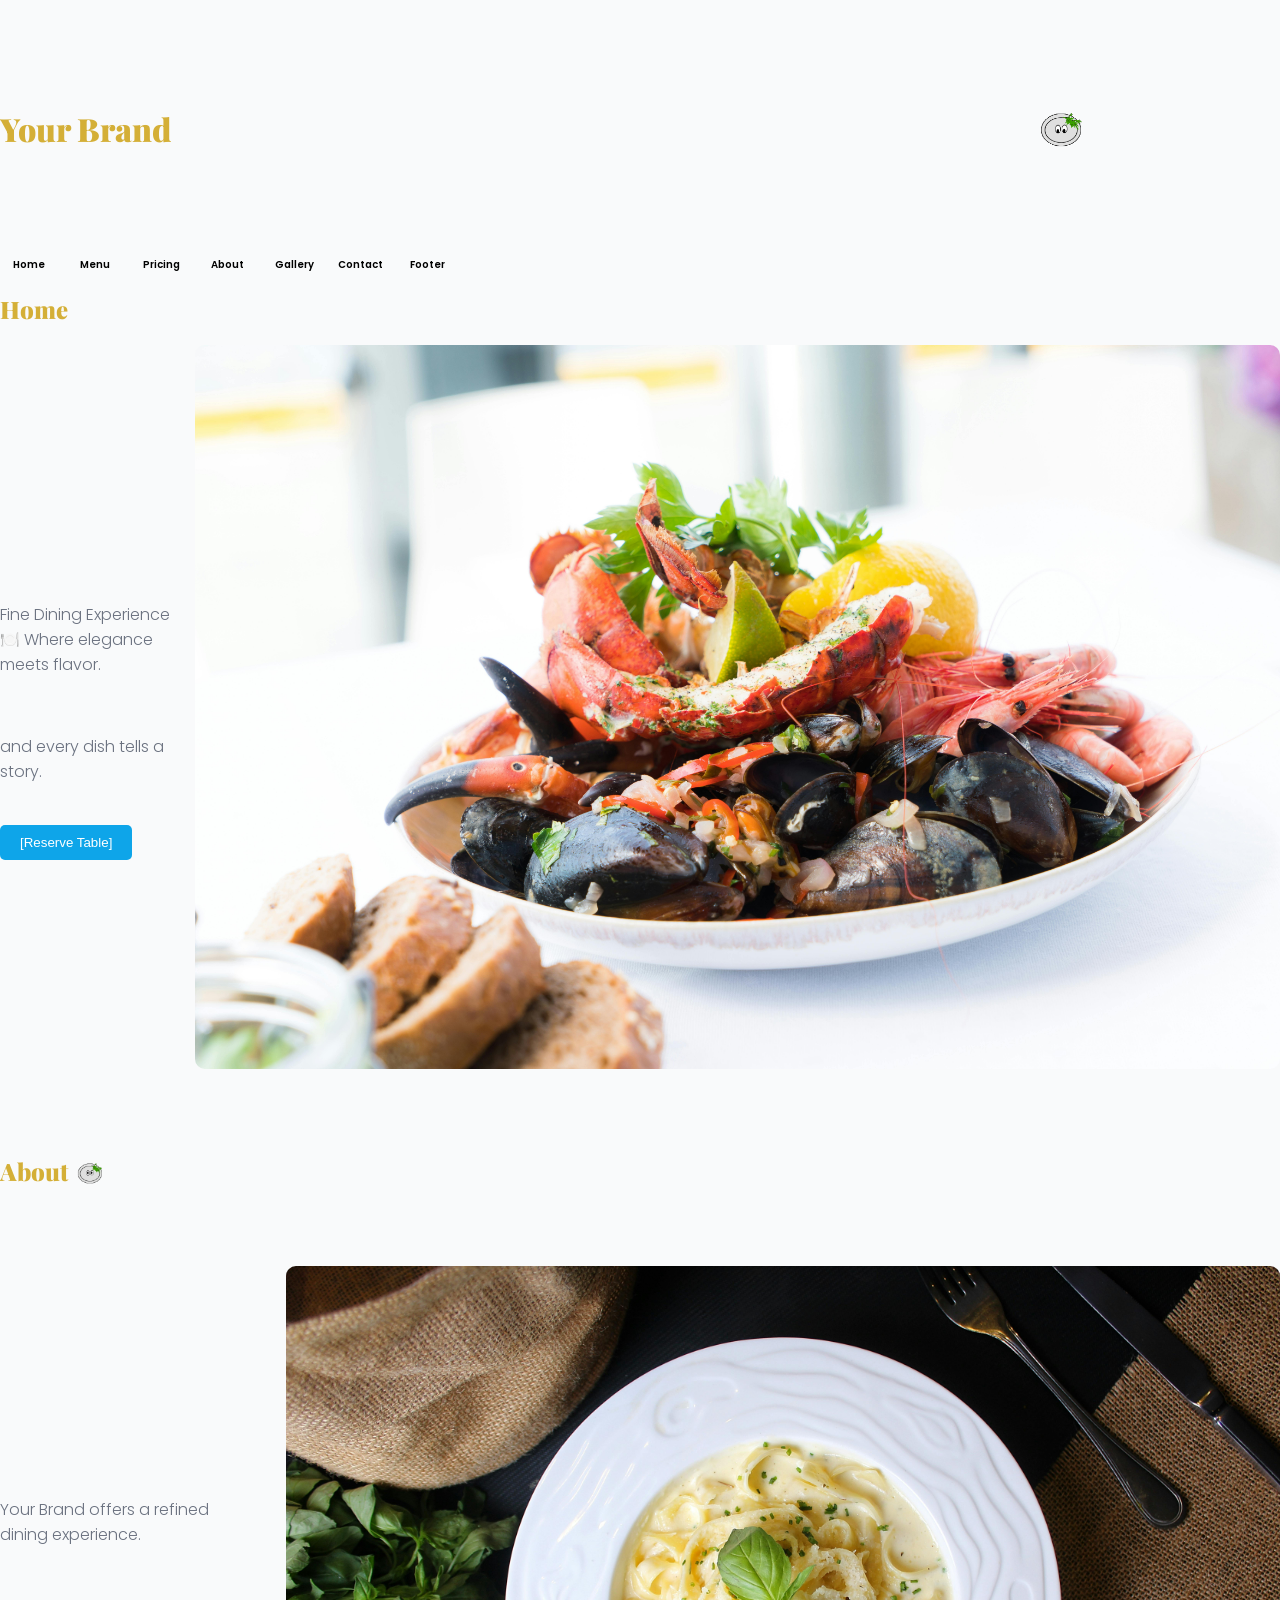
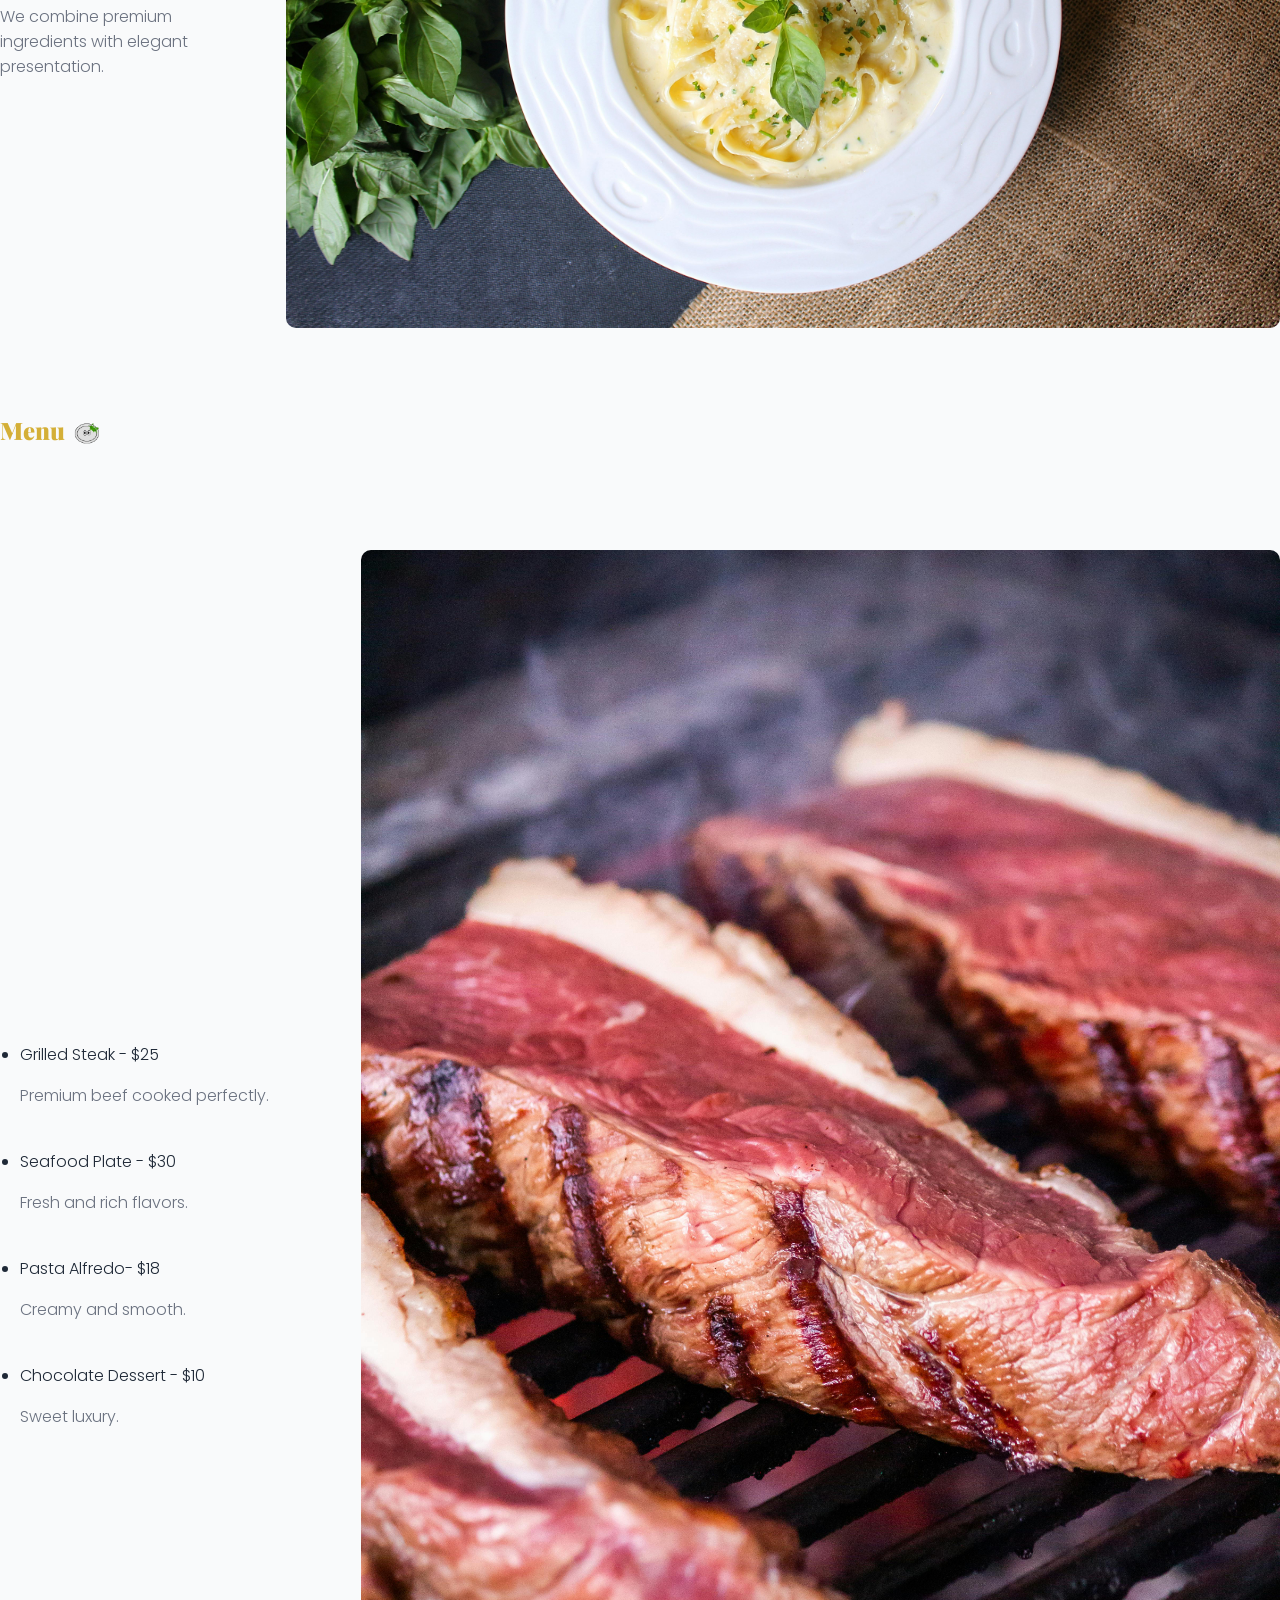
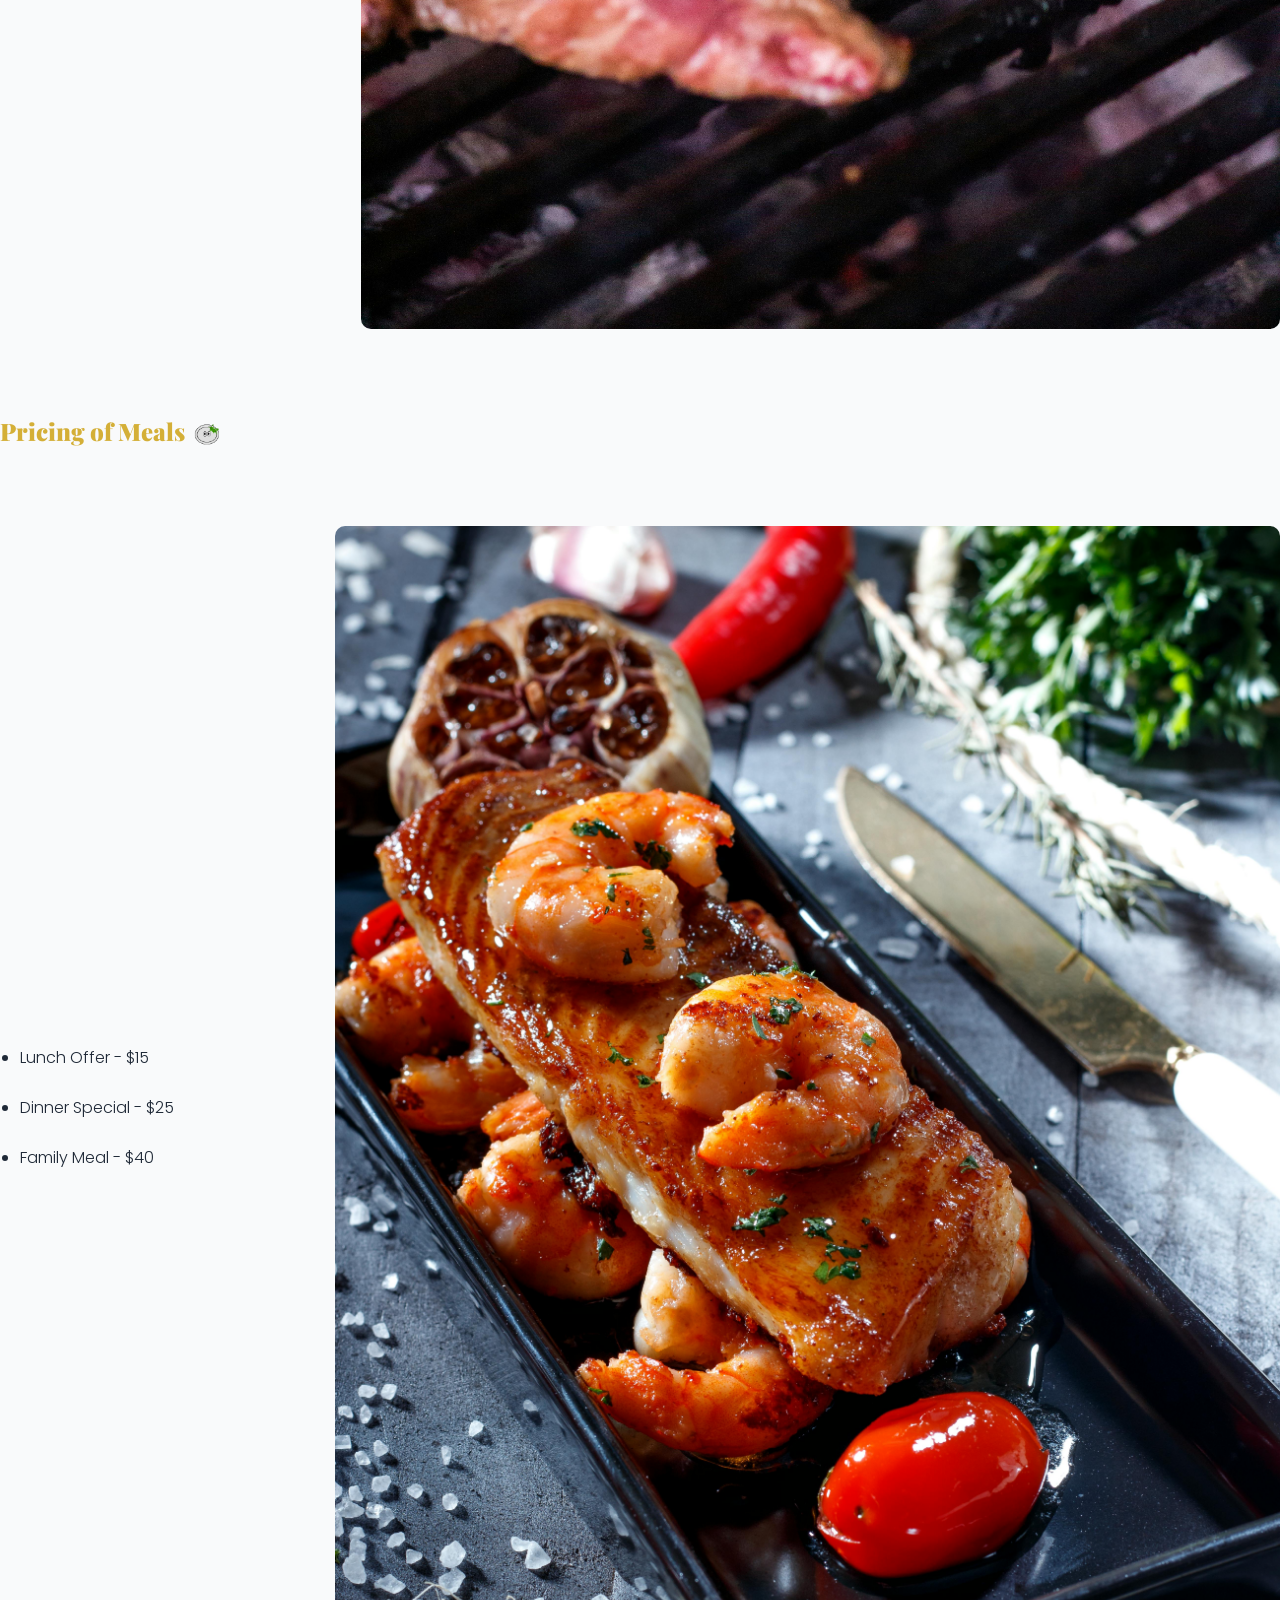
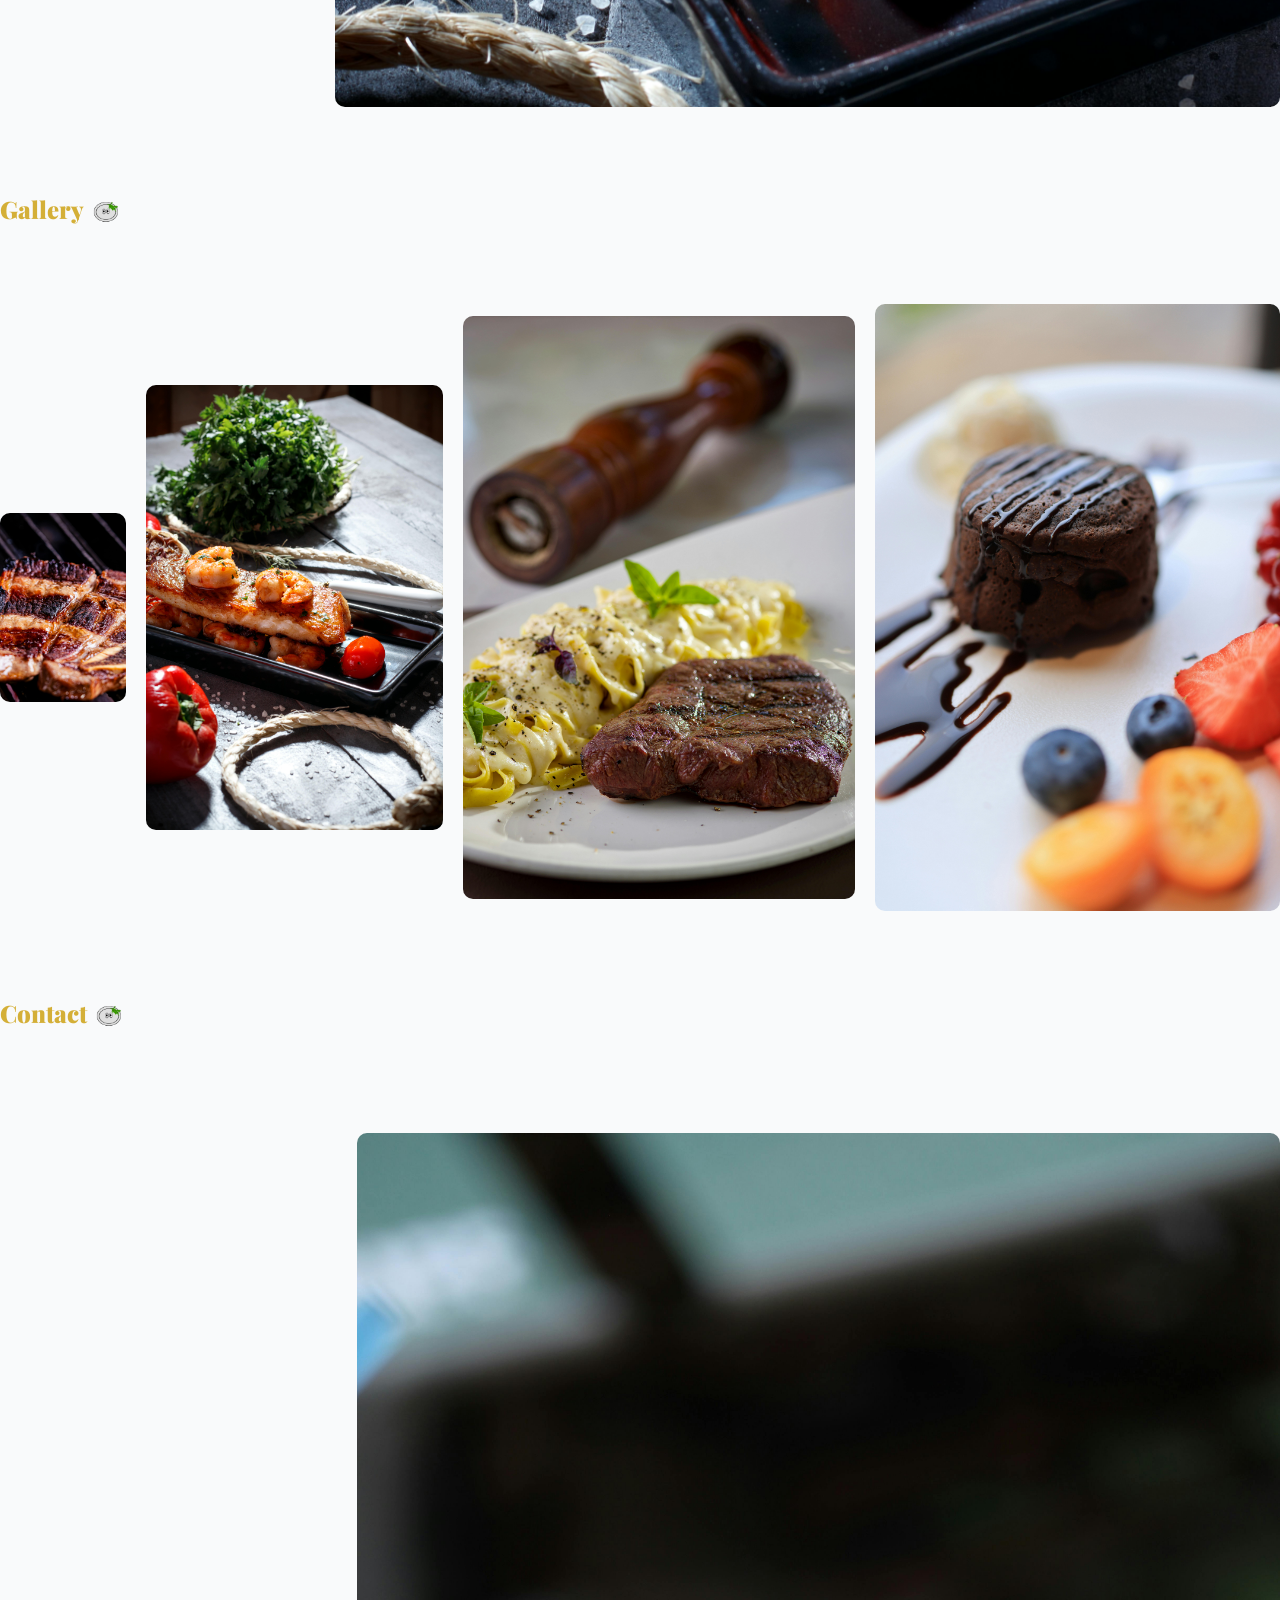
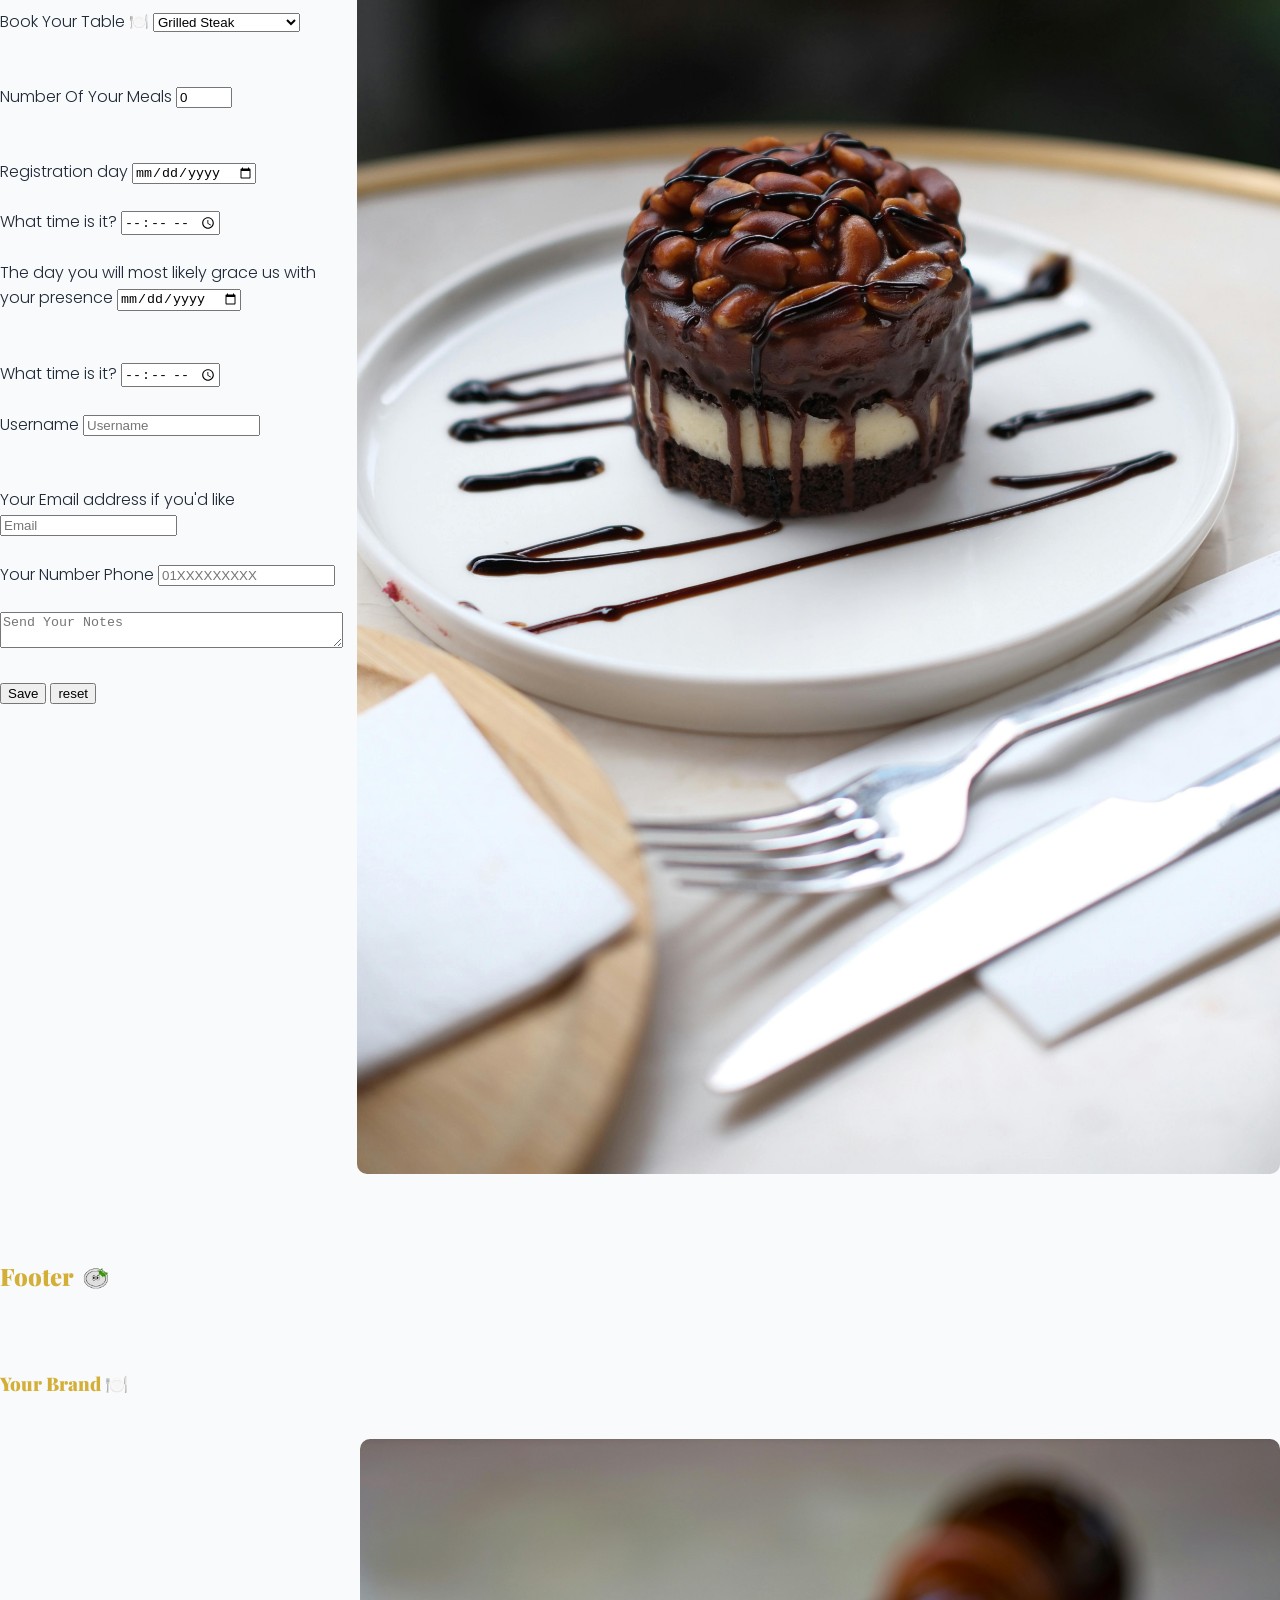
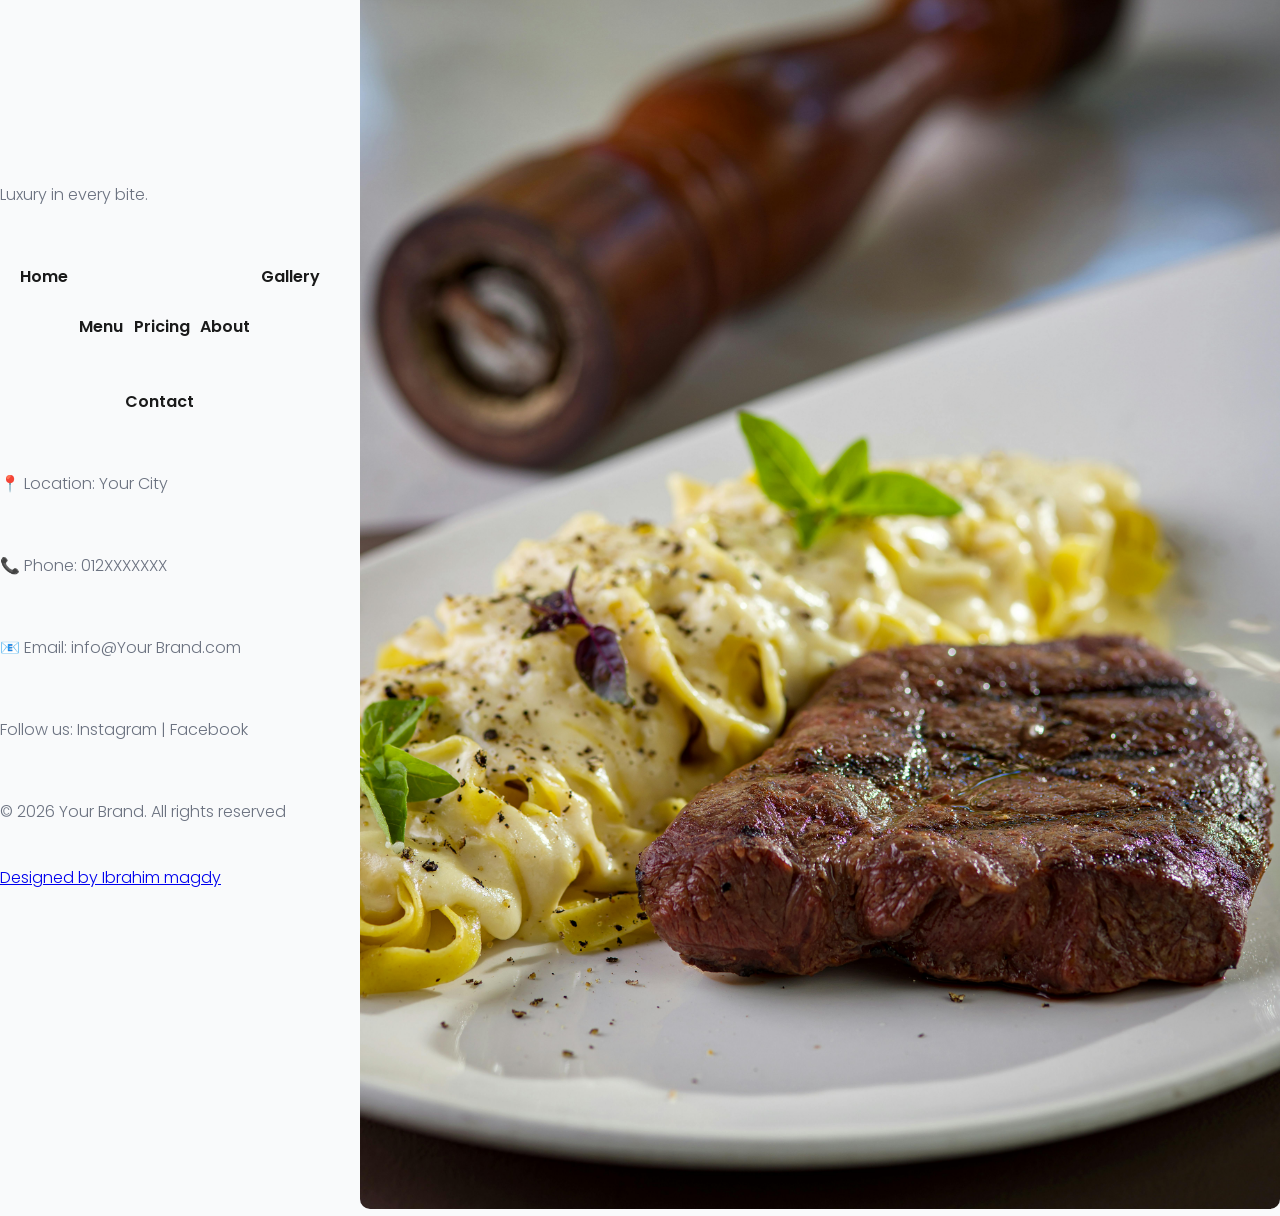
==== commit 571570e8: "Update" ====
--- a/index.html
+++ b/index.html
@@ -24,8 +24,22 @@
 
     <header>
 
-        <h1 class="logo">Your Brand 🍽️</h1>
-        <br>
+        <div class="header-flex">
+
+            <div class="text">
+
+                <div>
+                    <h1 class="logo">Your Brand</h1>
+                </div>
+
+            </div>
+
+            <div>
+                <img src="Synfig Animation 1.gif" alt="Blate" class="Blate">
+            </div>
+
+
+        </div>
 
         <ul class="box">
 
@@ -39,7 +53,7 @@
 
             <li><a href="#Gallery">Gallery</a></li>
 
-            <li><a href="#Contact">Contact Us</a></li>
+            <li><a href="#Contact">Contact</a></li>
 
             <li><a href="#Footer">Footer</a></li>
 
@@ -73,8 +87,14 @@
 
     <section>
 
-        <h2 id="About">About</h2>
-        <br>
+        <h2 id="About" class="title-with-icon">
+
+            About
+
+            <img src="Synfig Animation 2.gif" alt="Blate2" class="Blate2">
+
+        </h2>
+
         <div class="flex">
             <div class="text">
                 <p>Your Brand offers a refined dining experience.
@@ -94,8 +114,13 @@
 
     <section>
 
-        <h2 id="Menu">Menu</h2>
-
+        <h2 id="Menu" class="title-with-icon">
+
+            Menu
+
+            <img src="Synfig Animation 2.gif" alt="Blate2" class="Blate2">
+
+        </h2>
         <br>
         <div class="flex">
             <div class="text">
@@ -132,7 +157,13 @@
 
     <section>
 
-        <h2 id="Pricing">Pricing of Meals</h2>
+        <h2 id="Pricing" class="title-with-icon">
+
+            Pricing of Meals
+
+            <img src="Synfig Animation 2.gif" alt="Blate2" class="Blate2">
+
+        </h2>
 
         <div class="flex">
 
@@ -168,8 +199,13 @@
 
     <section>
 
-        <h2 id="Gallery">Gallery</h2>
-
+        <h2 id="Gallery" class="title-with-icon">
+
+            Gallery
+
+            <img src="Synfig Animation 2.gif" alt="Blate2" class="Blate2">
+
+        </h2>
         <div class="flex">
 
             <div>
@@ -194,8 +230,13 @@
 
     <section>
 
-        <h2 id="Contact">Contact</h2>
-        <br>
+        <h2 id="Contact" class="title-with-icon">
+
+            Contact
+
+            <img src="Synfig Animation 2.gif" alt="Blate2" class="Blate2">
+
+        </h2>
         <br>
         <form id="form" method="post">
 
@@ -235,22 +276,54 @@
                     <br>
                     <div>
 
+                        <label>Registration day</label>
+                        <input type="date" name="date" required class="date">
+                        <br>
+                        <br>
+                        <label>What time is it?</label>
+                        <input type="time" name="time" required class="time">
+
+                    </div>
+
+                    <br>
+                    <div>
+
+                        <label>The day you will most likely grace us with your presence</label>
+                        <input type="date" name="date" class="date">
+                        <br>
+                        <br>
+                        <br>
+                        <label>What time is it?</label>
+                        <input type="time" name="time" class="time">
+
+                    </div>
+
+                    <br>
+
+                    <div>
+
                         <label>Username</label>
-                        <input type="text" name="User" id="name" required placeholder="Username">
-
-                    </div>
-                    <br>
-                    <br>
-                    <div>
-
-                        <label>Email</label>
-                        <input type="email" name="mail" id="email" required placeholder="Email" value="">
-
-                    </div>
-                    <br>
-                    <br>
-                    <div>
-                        <textarea id="message" placeholder="Send Your Notes"></textarea>
+                        <input type="text" name="User" id="name" class="Username" required placeholder="Username">
+
+                    </div>
+                    <br>
+                    <br>
+                    <div>
+
+                        <label>Your Email address if you'd like</label>
+                        <input type="email" name="mail" id="email" class="email" placeholder="Email" value="">
+
+                    </div>
+                    <br>
+                    <div>
+
+                        <label>Your Number Phone</label>
+                        <input type="tel" id="phoneNumber" class="phone" required placeholder="01XXXXXXXXX">
+
+                    </div>
+                    <br>
+                    <div>
+                        <textarea id="message" class="text" placeholder="Send Your Notes"></textarea>
                     </div>
                     <br>
                     <div>
@@ -277,9 +350,13 @@
 
     <footer>
 
-        <h2 id="Footer">Footer</h2>
-
-
+        <h2 id="Footer" class="title-with-icon">
+
+            Footer
+
+            <img src="Synfig Animation 2.gif" alt="Blate2" class="Blate2">
+
+        </h2>
         <h3>Your Brand 🍽️
         </h3>
         <br>
@@ -289,9 +366,9 @@
                 </p>
                 <br>
                 <div>
-                    <ul class="box">
-
-                        <li><a href="#Home">Home</a></li>
+                    <ul class="Mainbox">
+
+                        <li><a href="#Home" class="He">Home</a></li>
 
                         <li><a href="#Menu">Menu</a></li>
 
@@ -299,11 +376,9 @@
 
                         <li><a href="#About">About</a></li>
 
-                        <li><a href="#Gallery">Gallery</a></li>
-
-                        <li><a href="#Contact">Contact Us</a></li>
-
-                        <li><a href="#Footer">Footer</a></li>
+                        <li><a href="#Gallery" class="Gal">Gallery</a></li>
+
+                        <li><a href="#Contact" class="Cont">Contact</a></li>
 
                     </ul>
                 </div>
--- a/Your Brand.css
+++ b/Your Brand.css
@@ -26,29 +26,32 @@
         align-items: center;
         margin: 10px;
         padding: 15px;
-        flex-direction: column;
+        flex-direction: row;
+        flex-wrap: wrap;
         text-align: center;
 
     }
 
-    .box {
-
-        font-family: "Poppins", sans-serif;
-        font-weight: 600;
-        font-style: normal;
-
-        display: flex;
-        flex-wrap: wrap;
-        list-style: none;
-        margin: 0;
-        padding: 0;
-
-        flex-direction: column;
-        width: 100%;
-        gap: 15px;
-        align-items: center;
-
-    }
+}
+
+.box {
+
+    font-family: "Poppins", sans-serif;
+    font-weight: 600;
+    font-style: normal;
+
+    display: flex;
+    list-style: none;
+    margin: 0;
+    padding: 0;
+
+    flex-direction: row;
+    width: 450px;
+    gap: 15px;
+
+    align-items: center;
+    font-size: 10px;
+    margin-left: 3px;
 
 }
 
@@ -166,6 +169,39 @@
 
 }
 
+.header-flex {
+
+    display: flex;
+
+    align-items: center;
+
+    gap: 2px;
+
+
+}
+
+.section-flex {
+
+    display: flex;
+
+    align-items: center;
+
+    gap: 8px;
+
+    justify-content: flex-start;
+
+}
+
+.title-with-icon {
+
+    display: flex;
+
+    align-items: center;
+
+    gap: 6px;
+
+}
+
 .text {
 
     width: 100%;
@@ -187,6 +223,28 @@
     }
 }
 
+.Blate {
+
+    width: 250px;
+    height: 250px;
+    margin: 0;
+    padding: 0;
+    object-fit: contain;
+
+    border-radius: 0;
+
+}
+
+.Blate2 {
+
+    width: 150px;
+    height: 150px;
+    margin: 0;
+    padding: 0;
+    object-fit: contain;
+
+}
+
 .box a {
 
     color: #000;
@@ -194,6 +252,55 @@
 
 }
 
+.Mainbox {
+
+    font-family: "Poppins", sans-serif;
+    font-weight: 600;
+    font-style: normal;
+
+    display: flex;
+    flex-direction: row;
+    justify-content: space-between;
+    align-items: center;
+    flex-wrap: wrap;
+    list-style: none;
+    width: 300px;
+
+
+}
+
+.Mainbox a {
+
+    color: #1a1a1a;
+    text-decoration: none;
+
+}
+
+.He {
+
+    display: flex;
+    align-self: flex-start;
+    margin-bottom: 100px;
+
+}
+
+.Cont {
+
+    display: flex;
+    align-self: flex-end;
+    justify-content: space-between;
+    margin-left: 105px;
+
+}
+
+.Gal {
+
+    display: flex;
+    align-self: flex-start;
+    margin-bottom: 100px;
+
+}
+
 .menu-card {
     display: flex;
     gap: 20px;
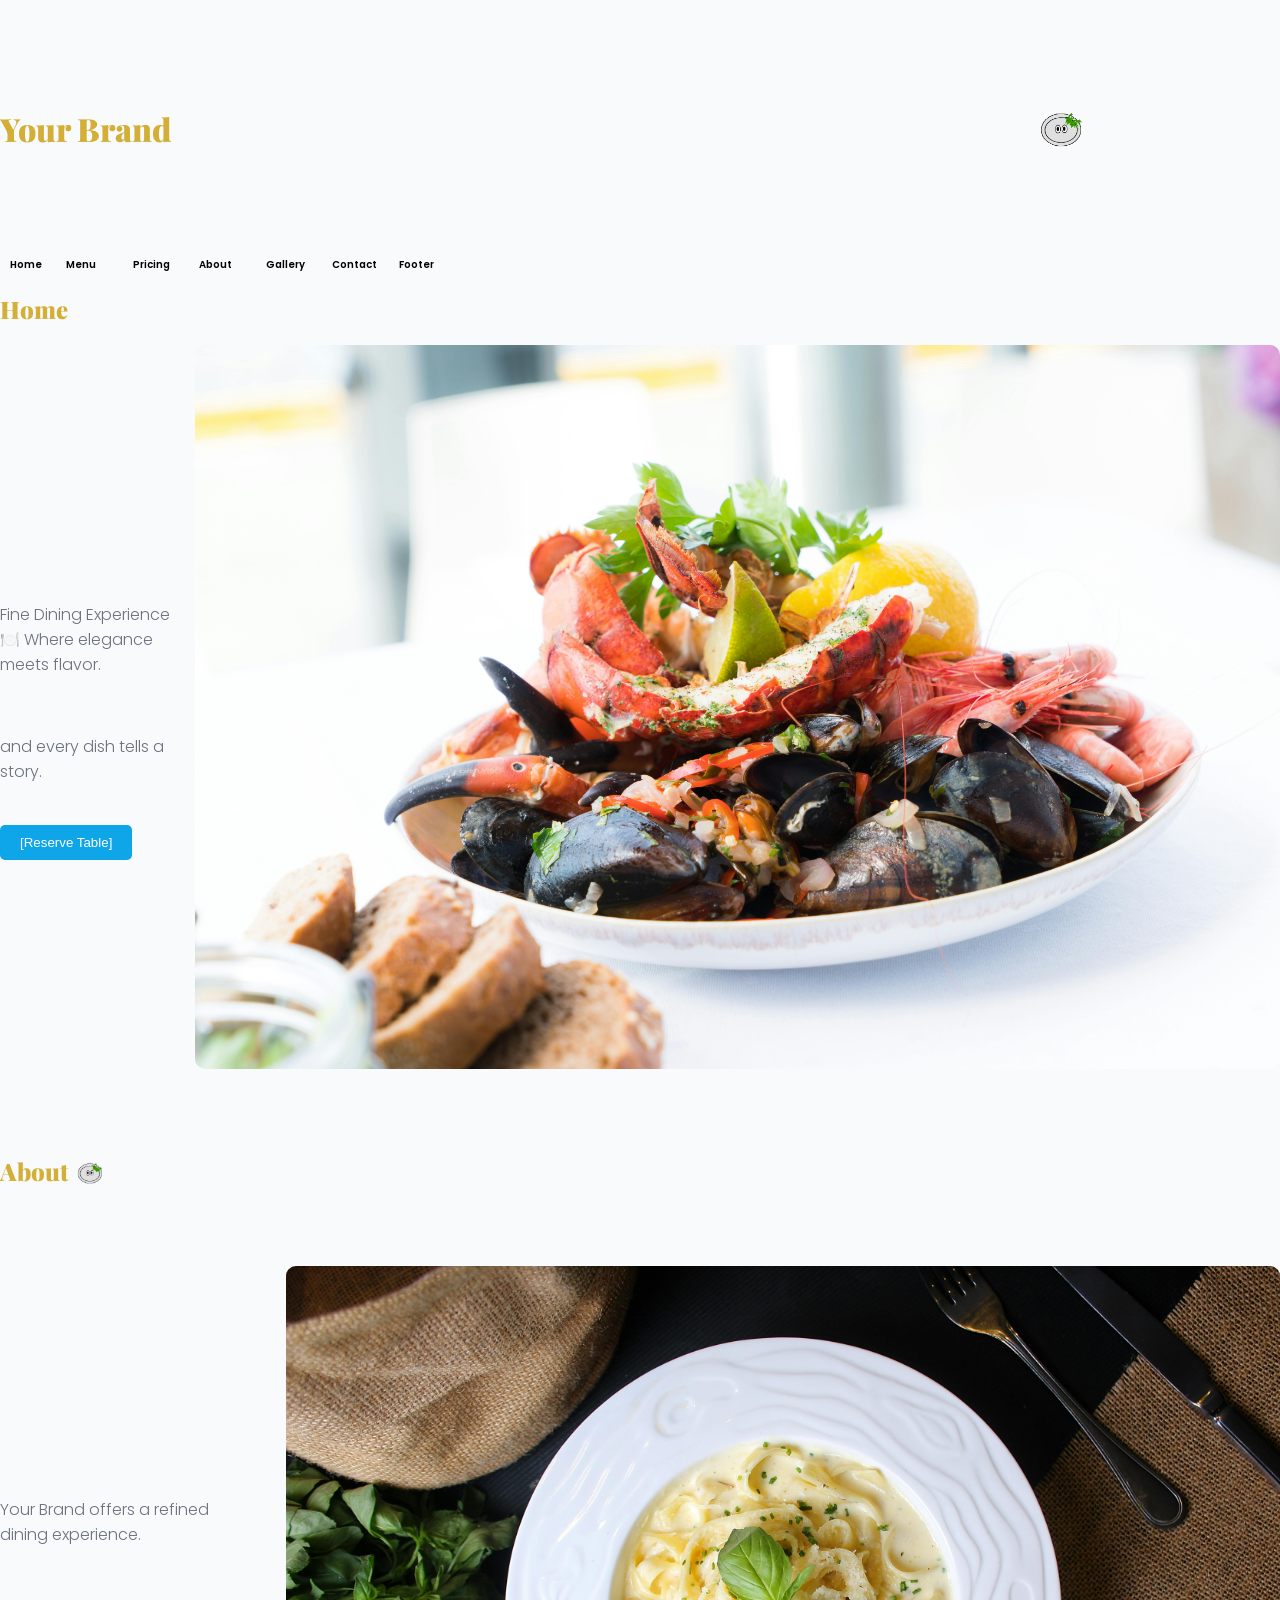
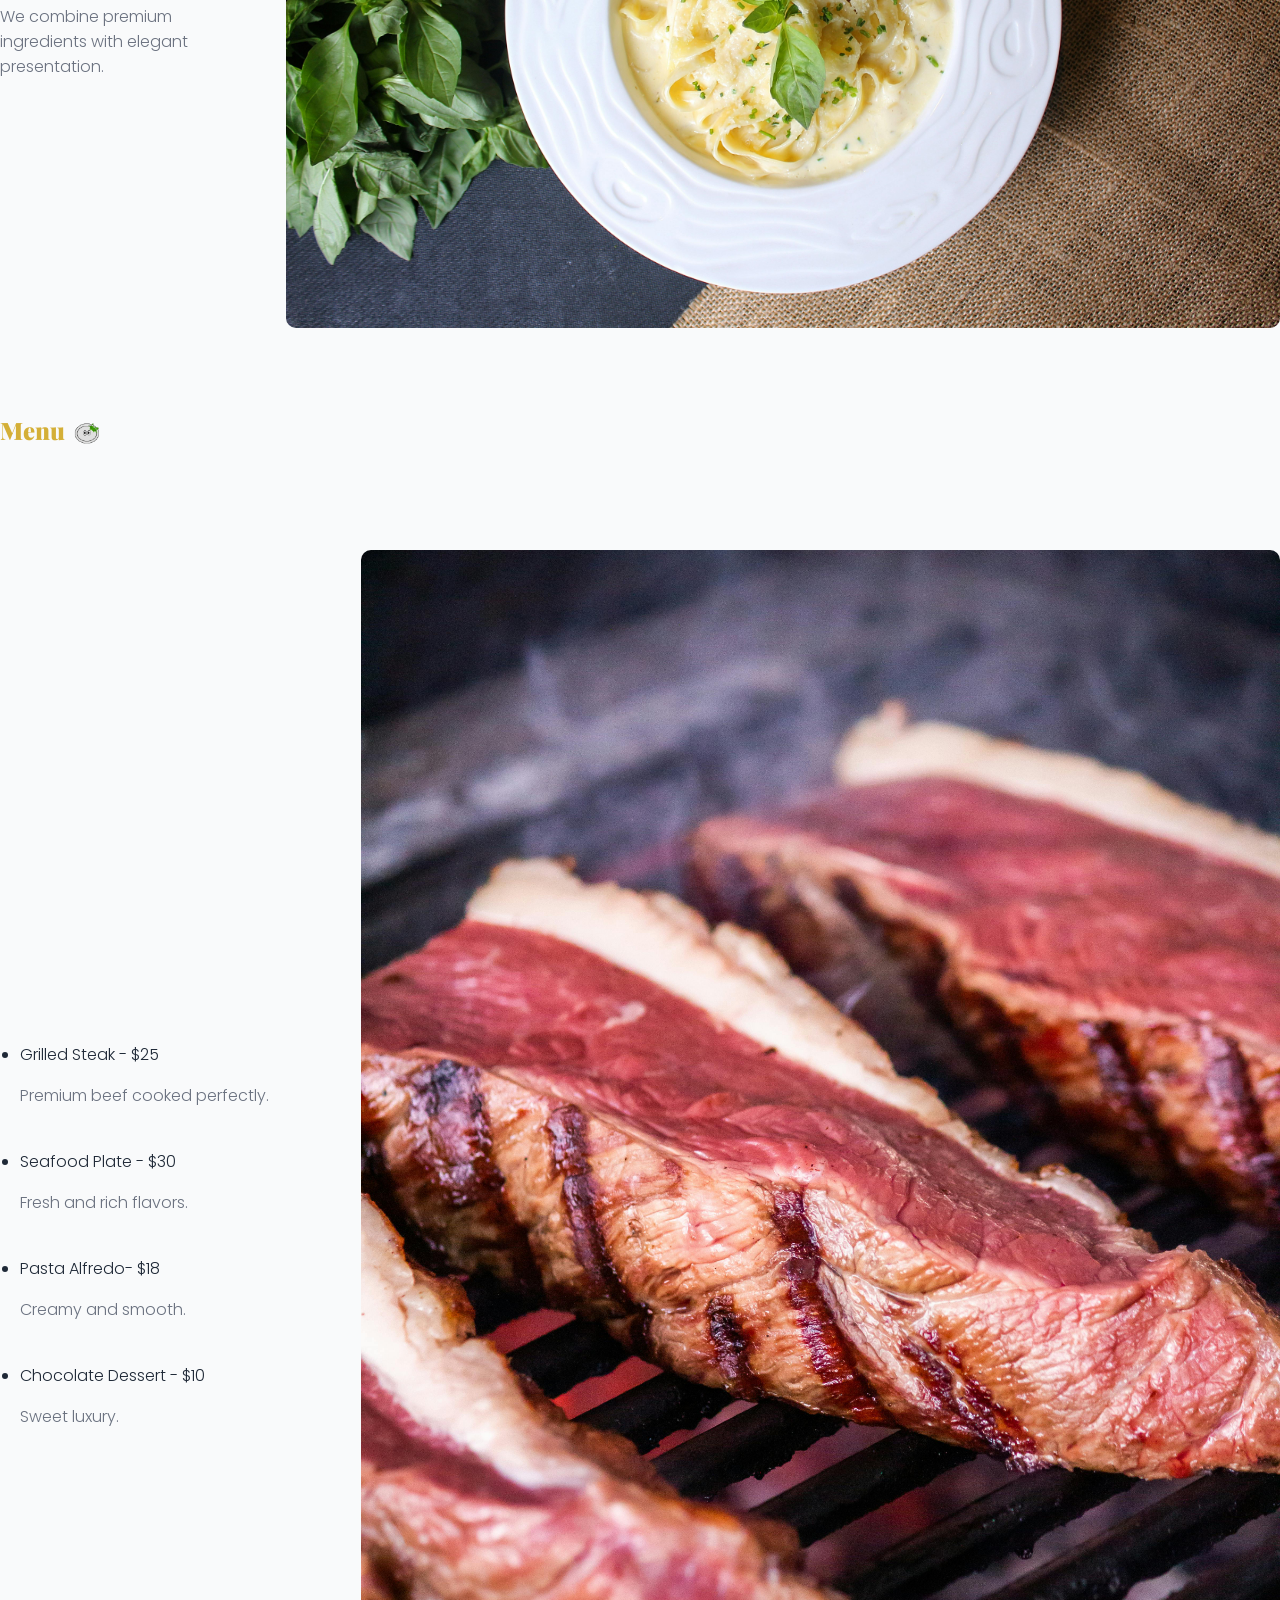
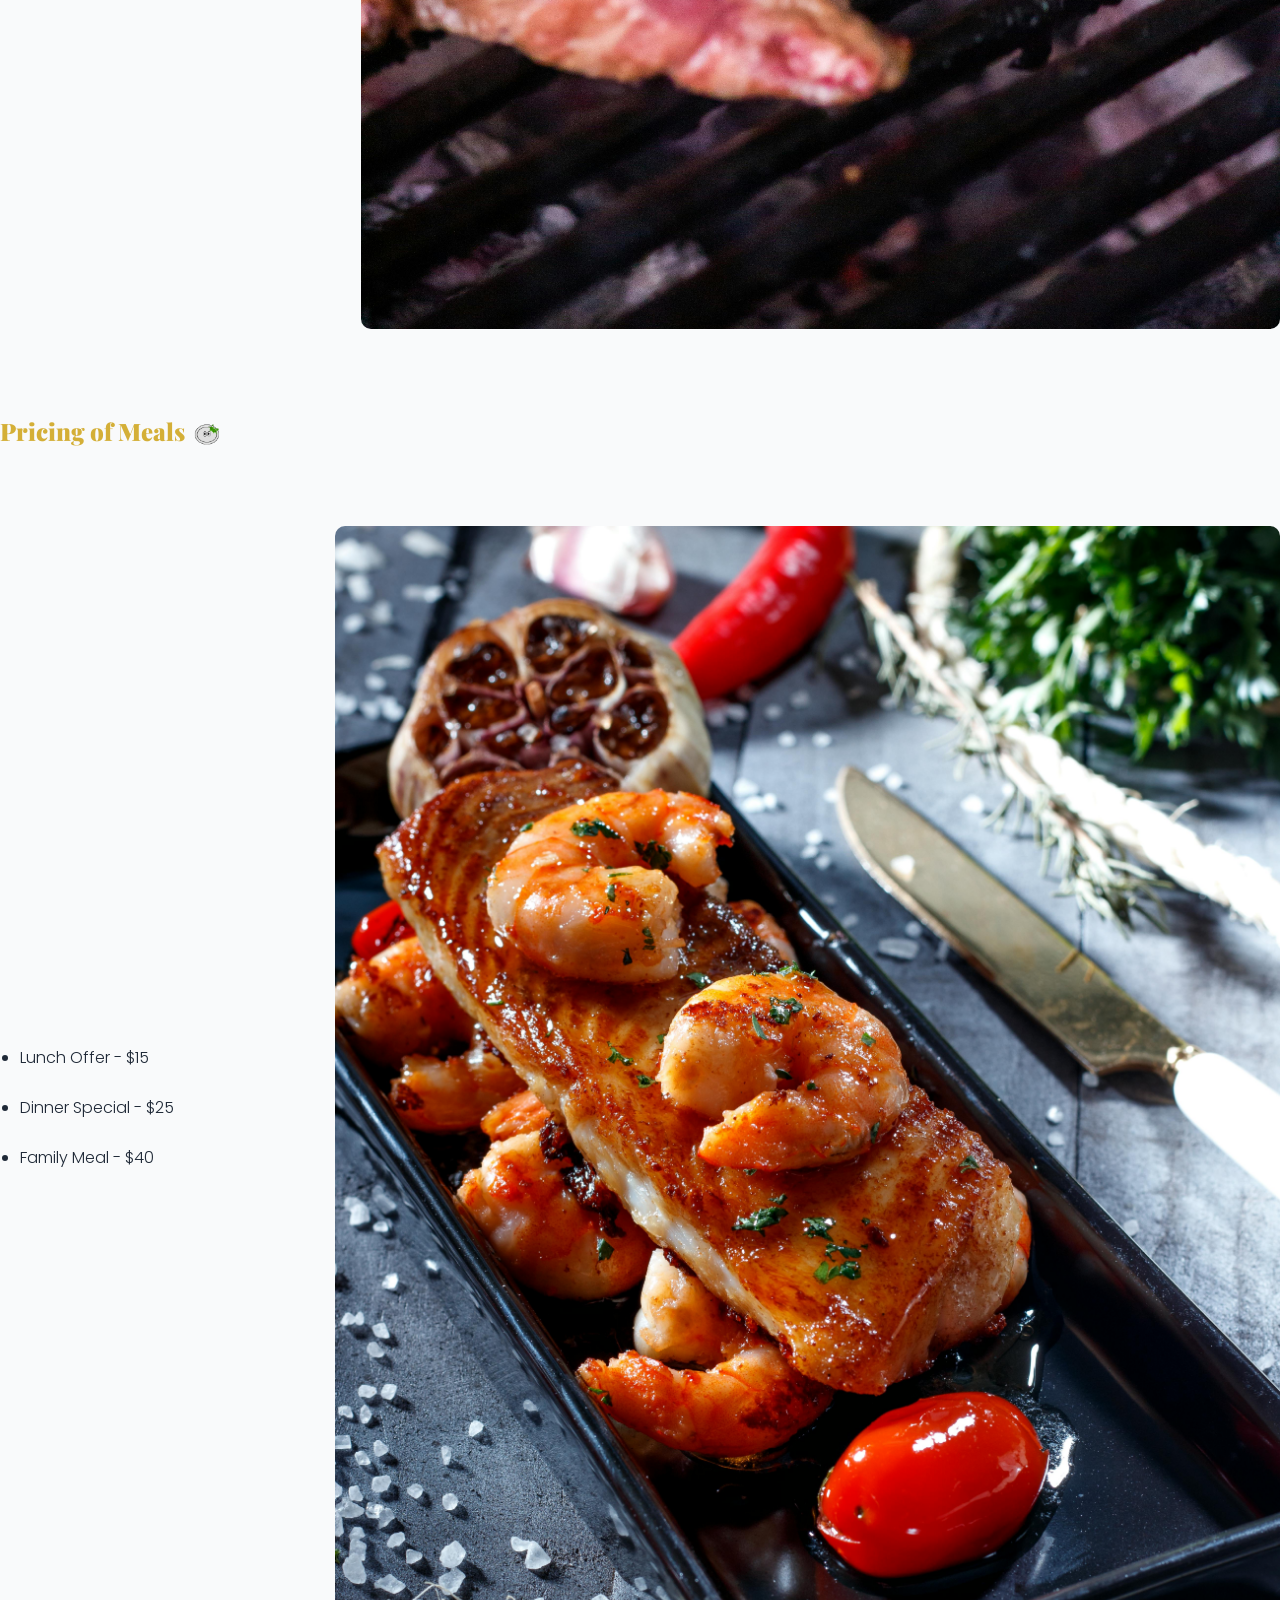
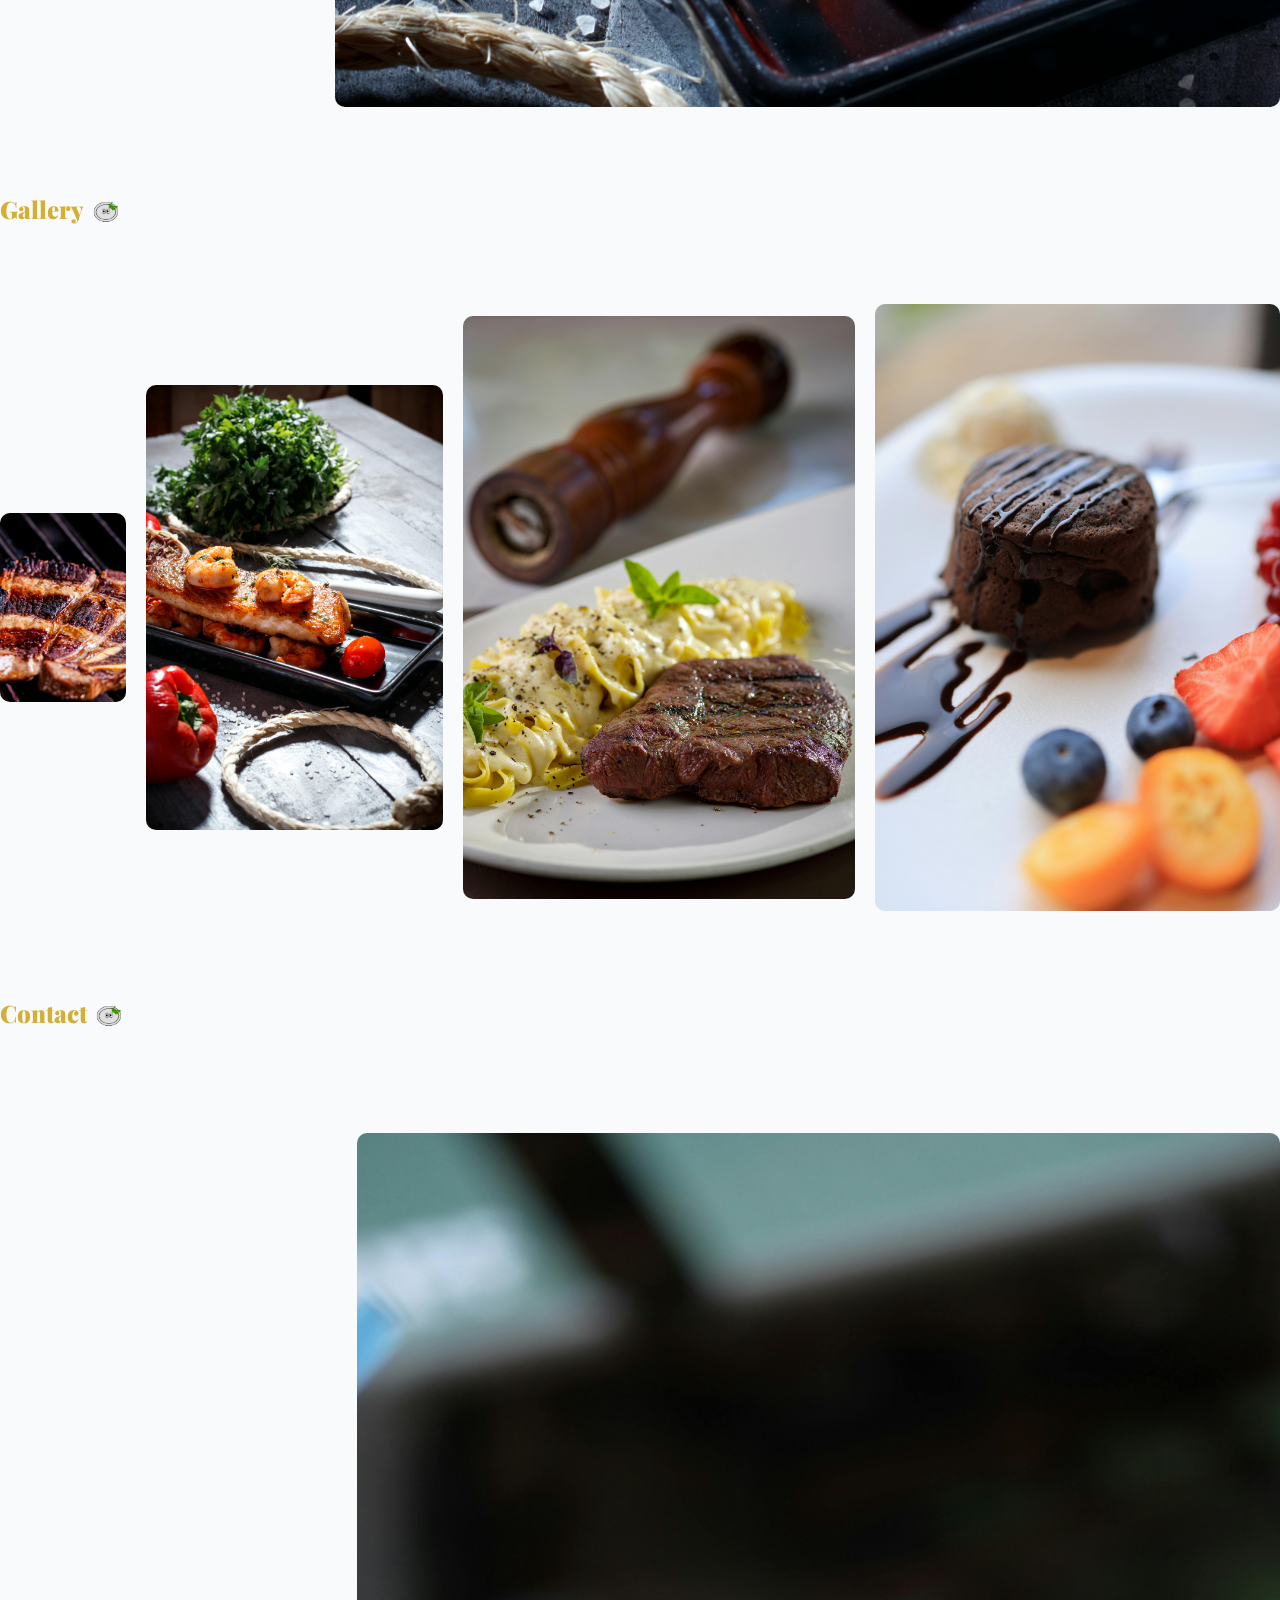
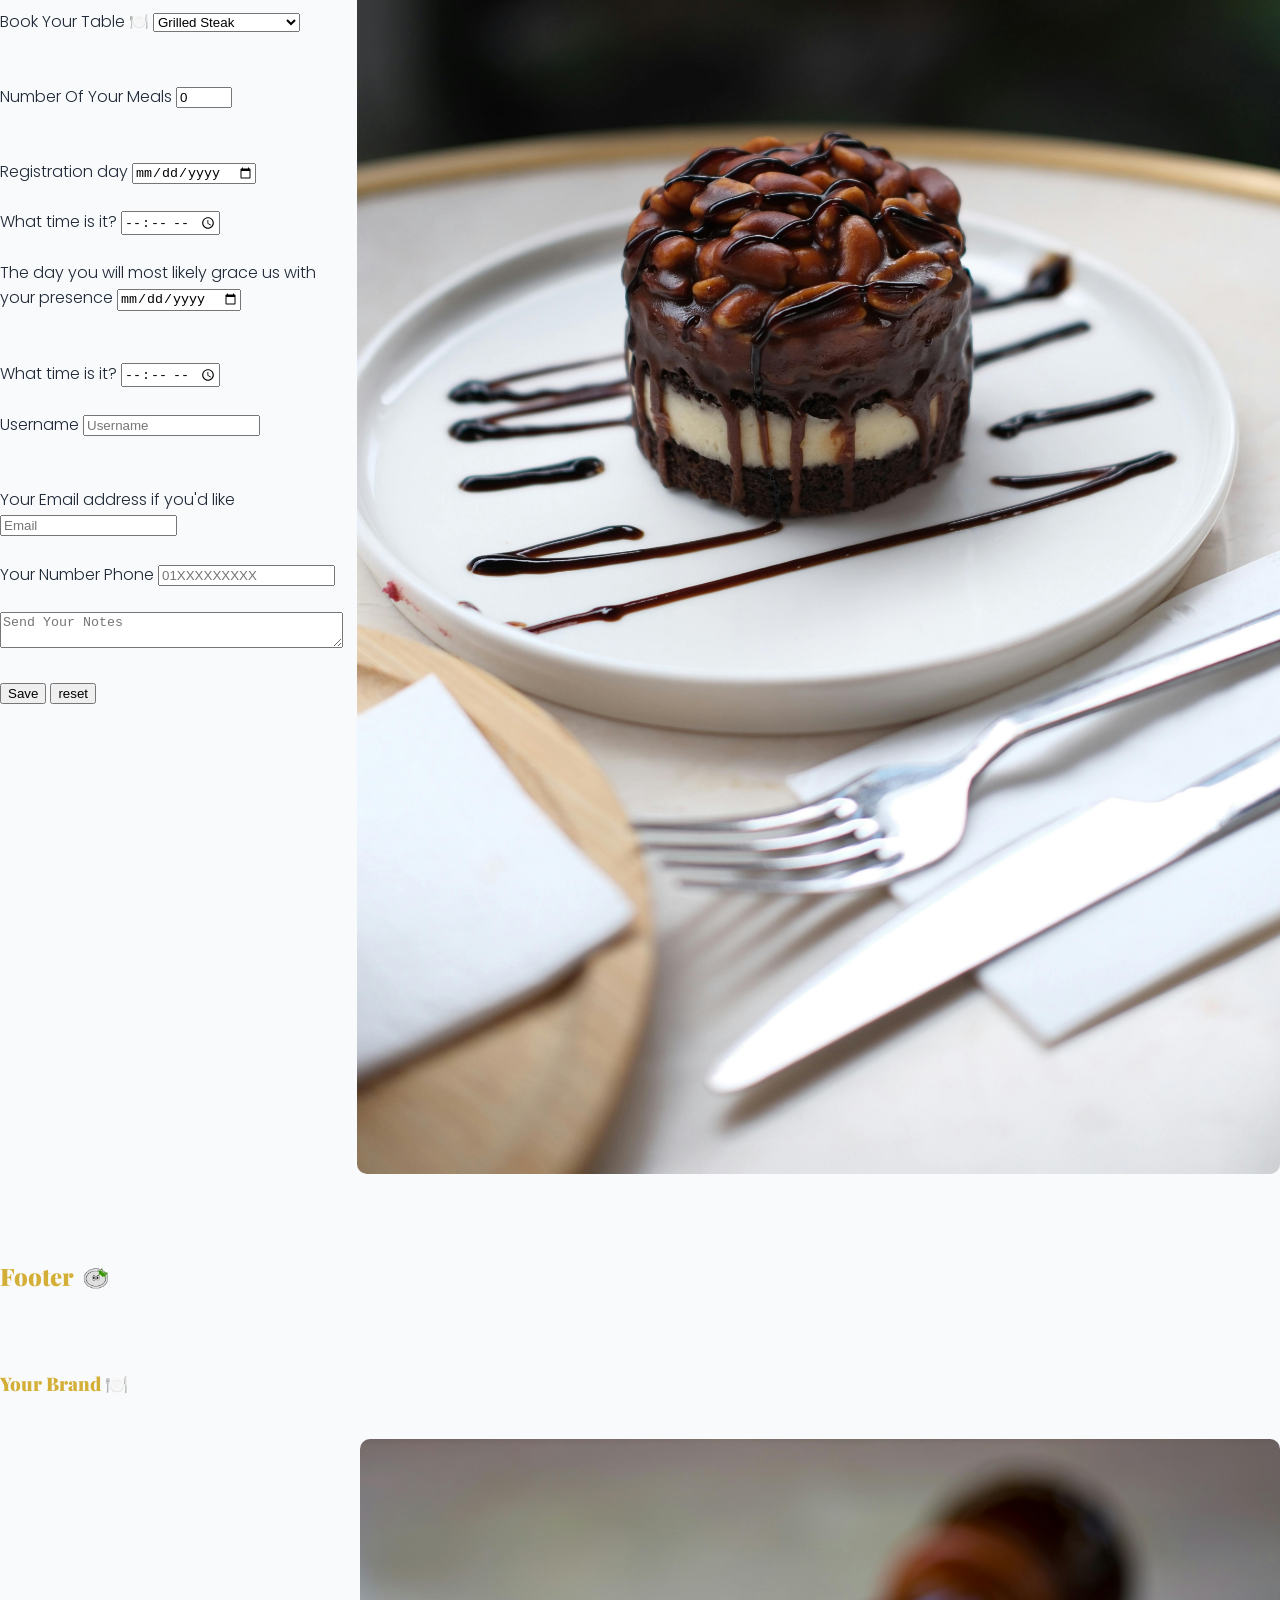
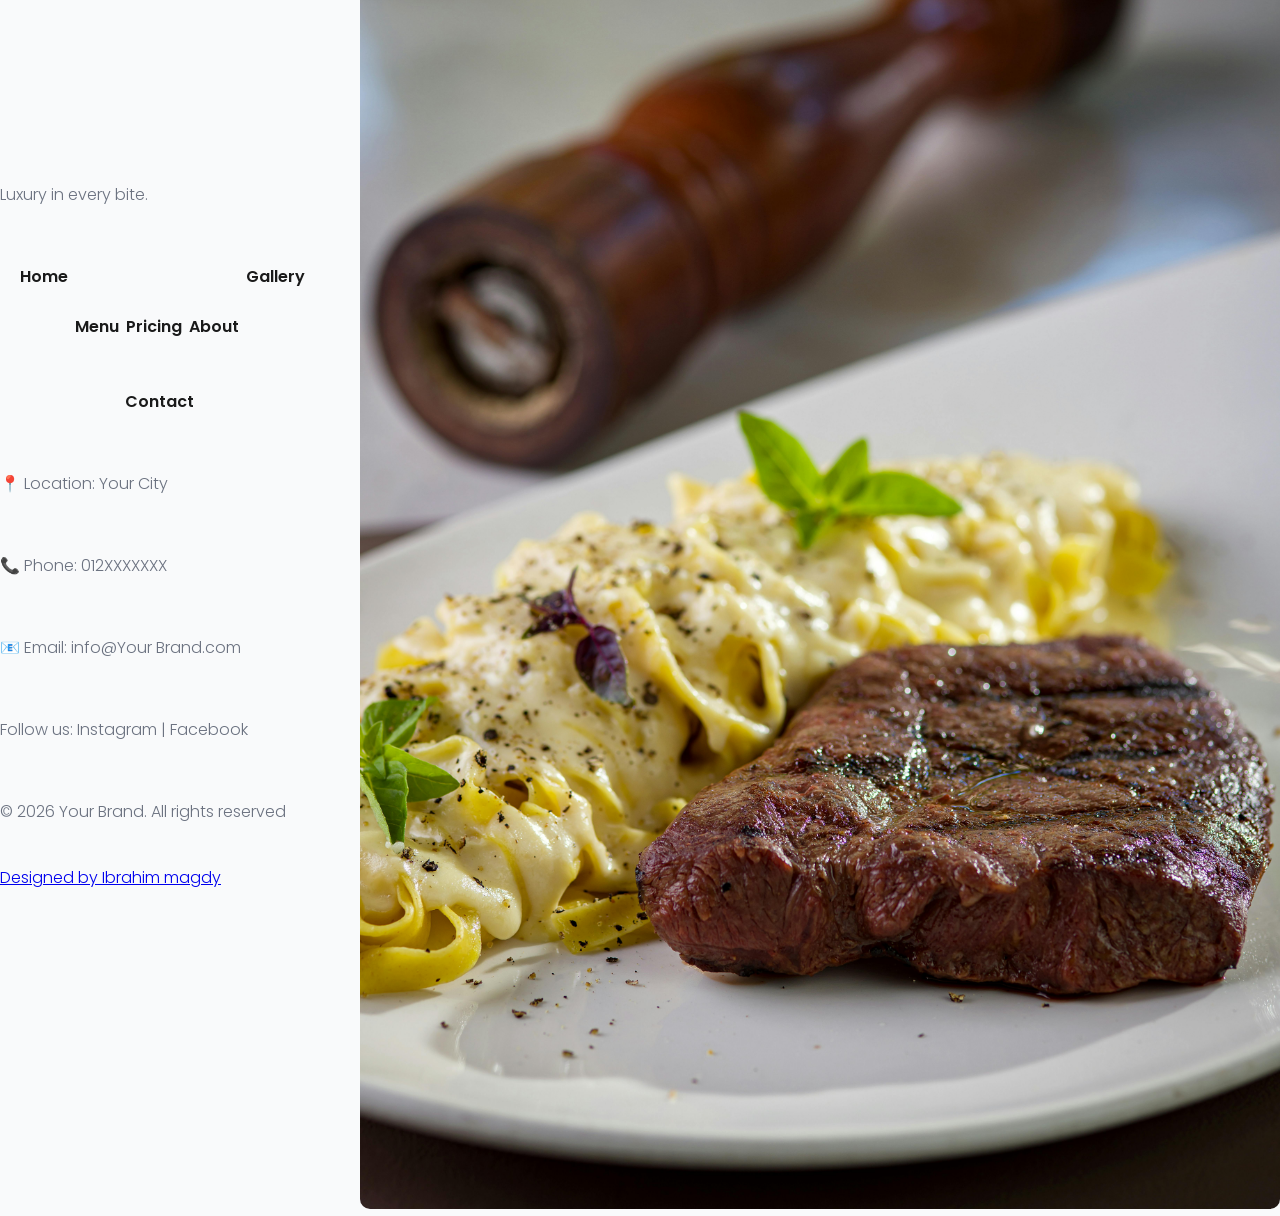
==== commit e0ce78d4: "Update" ====
--- a/index.html
+++ b/index.html
@@ -45,17 +45,17 @@
 
             <li><a href="#Home">Home</a></li>
 
-            <li><a href="#Menu">Menu</a></li>
-
-            <li><a href="#Pricing">Pricing</a></li>
-
-            <li><a href="#About">About</a></li>
-
-            <li><a href="#Gallery">Gallery</a></li>
-
-            <li><a href="#Contact">Contact</a></li>
-
-            <li><a href="#Footer">Footer</a></li>
+            <li><a href="#Menu" class="element">Menu</a></li>
+
+            <li><a href="#Pricing" class="element">Pricing</a></li>
+
+            <li><a href="#About" class="element">About</a></li>
+
+            <li><a href="#Gallery" class="element">Gallery</a></li>
+
+            <li><a href="#Contact" class="element">Contact</a></li>
+
+            <li><a href="#Footer" class="element">Footer</a></li>
 
         </ul>
 
--- a/Your Brand.css
+++ b/Your Brand.css
@@ -40,6 +40,8 @@
     font-weight: 600;
     font-style: normal;
 
+    margin-right: 5px;
+
     display: flex;
     list-style: none;
     margin: 0;
@@ -51,7 +53,6 @@
 
     align-items: center;
     font-size: 10px;
-    margin-left: 3px;
 
 }
 
@@ -62,6 +63,15 @@
 
 ul {
     padding-left: 20px;
+}
+
+.element {
+
+    display: flex;
+    align-items: center;
+    justify-content: space-between;
+    margin-right: 5px;
+
 }
 
 .logo {
@@ -266,7 +276,6 @@
     list-style: none;
     width: 300px;
 
-
 }
 
 .Mainbox a {
@@ -298,6 +307,8 @@
     display: flex;
     align-self: flex-start;
     margin-bottom: 100px;
+    justify-content: space-between;
+    margin-right: 15px;
 
 }
 
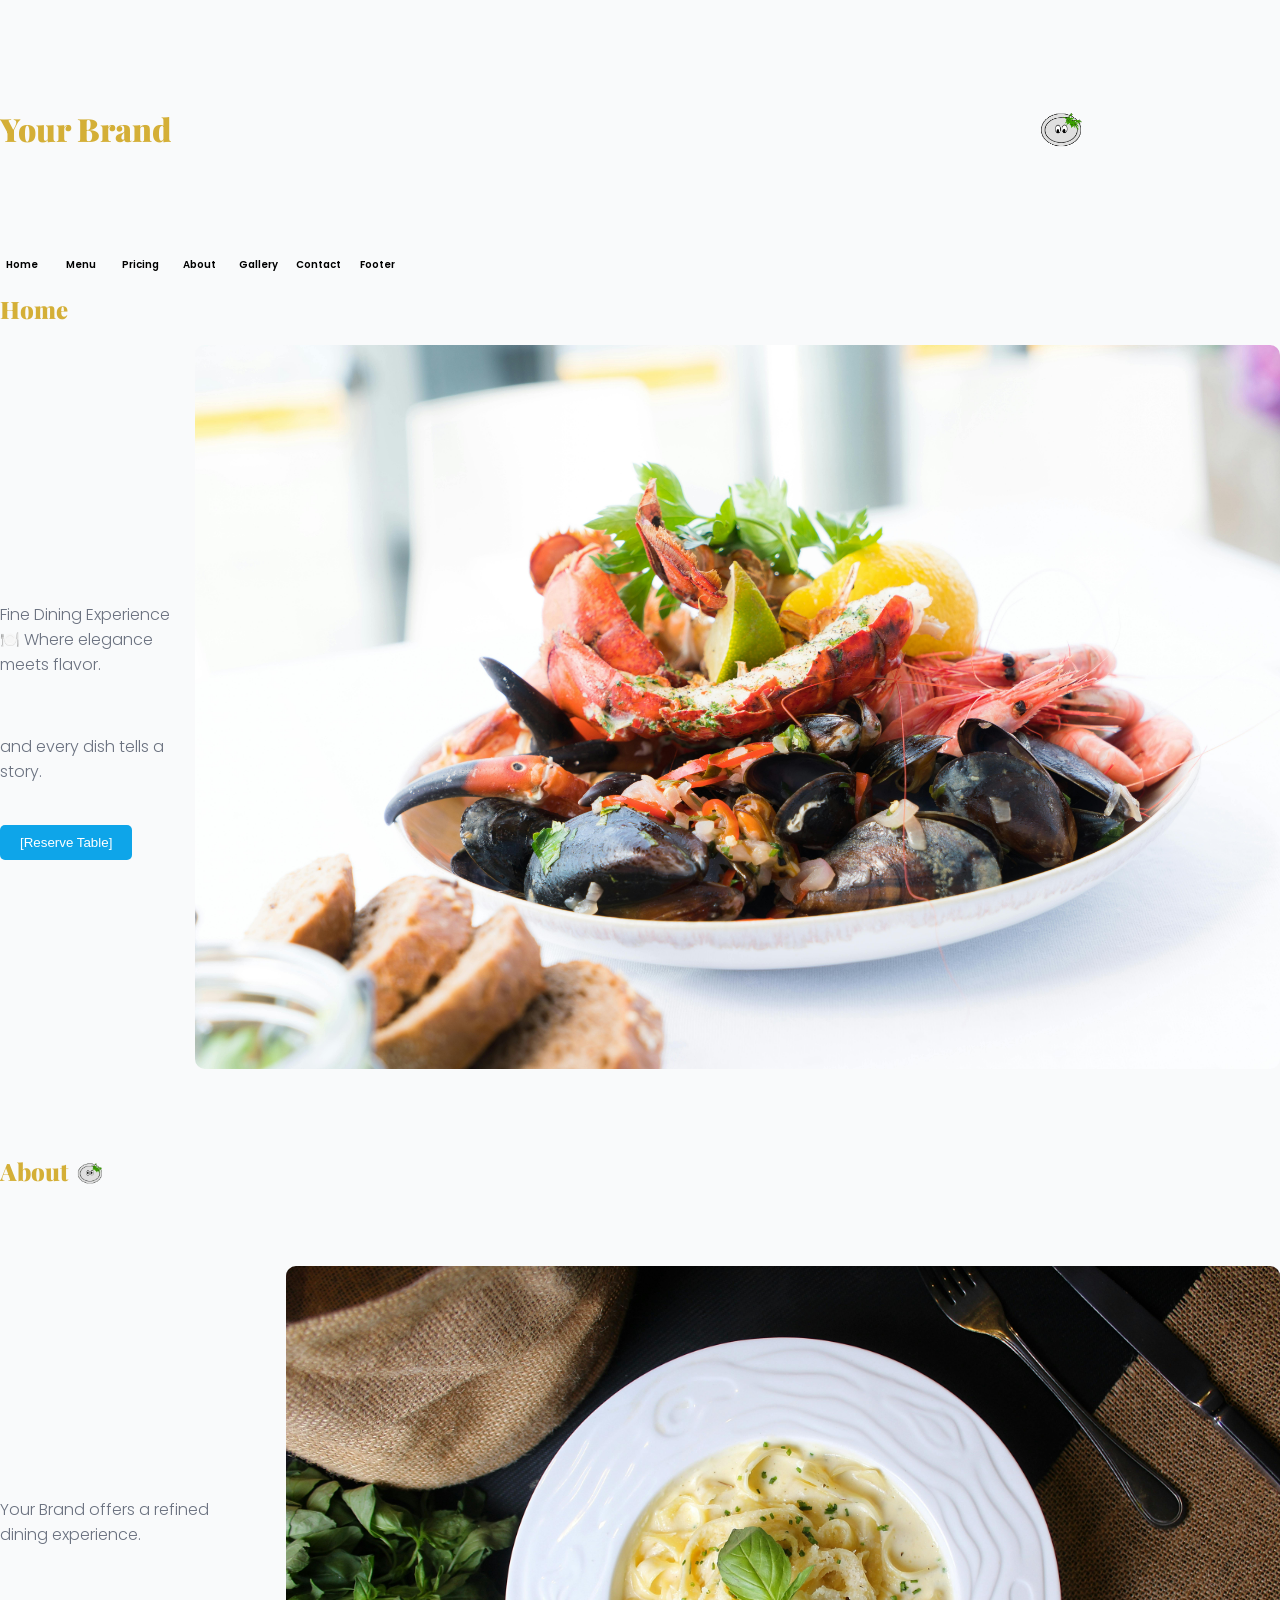
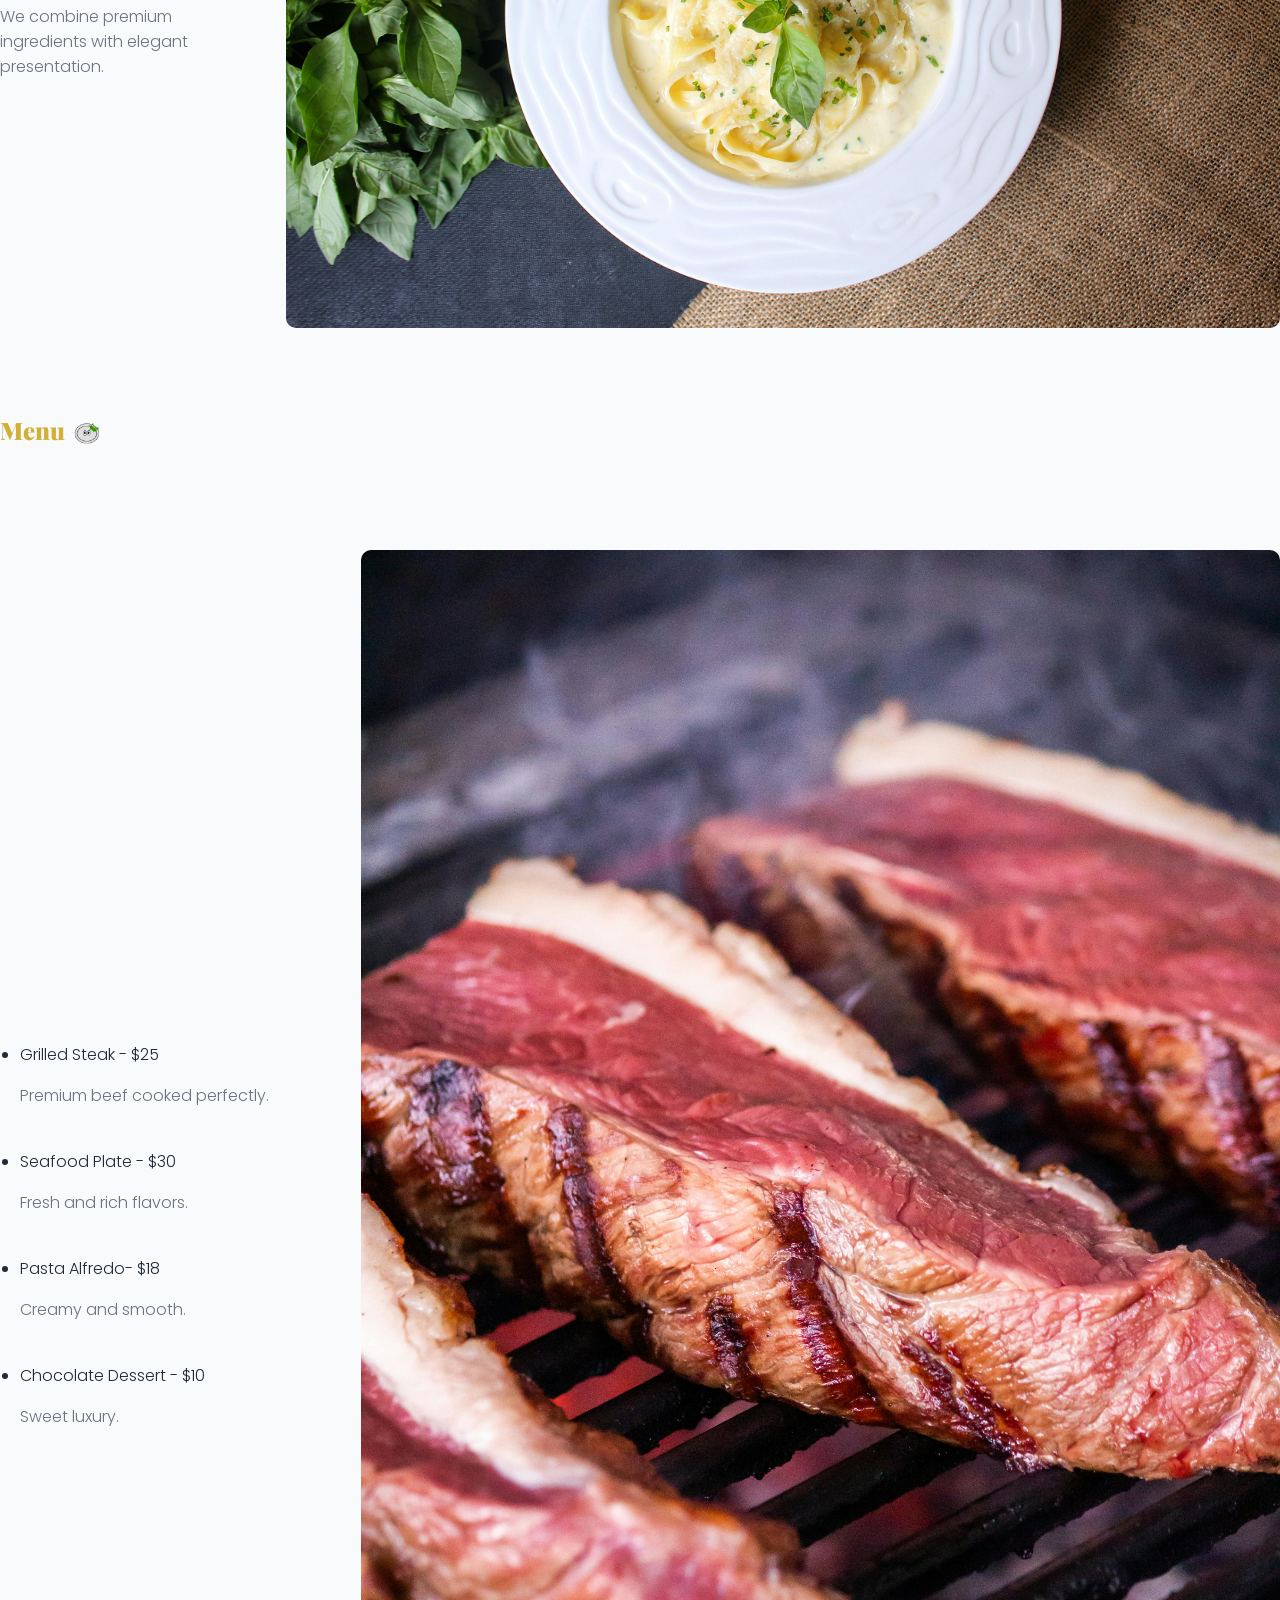
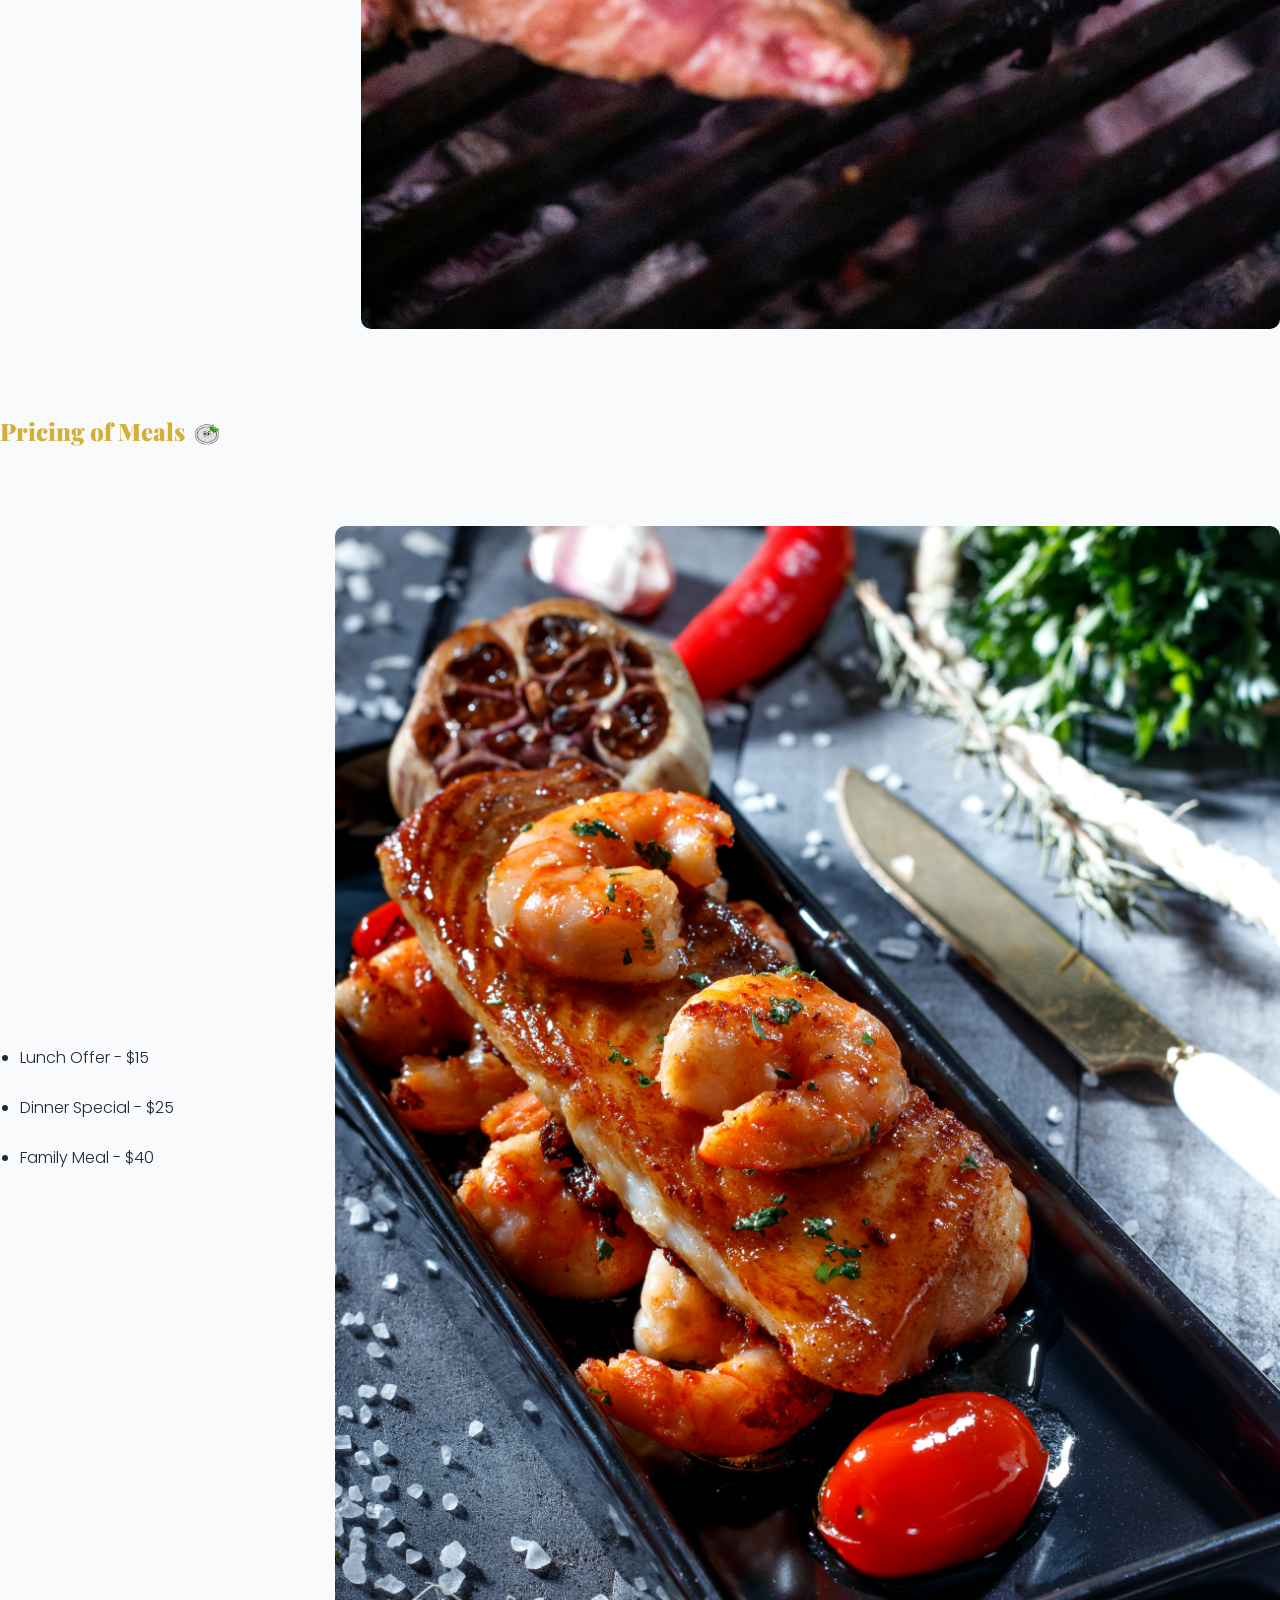
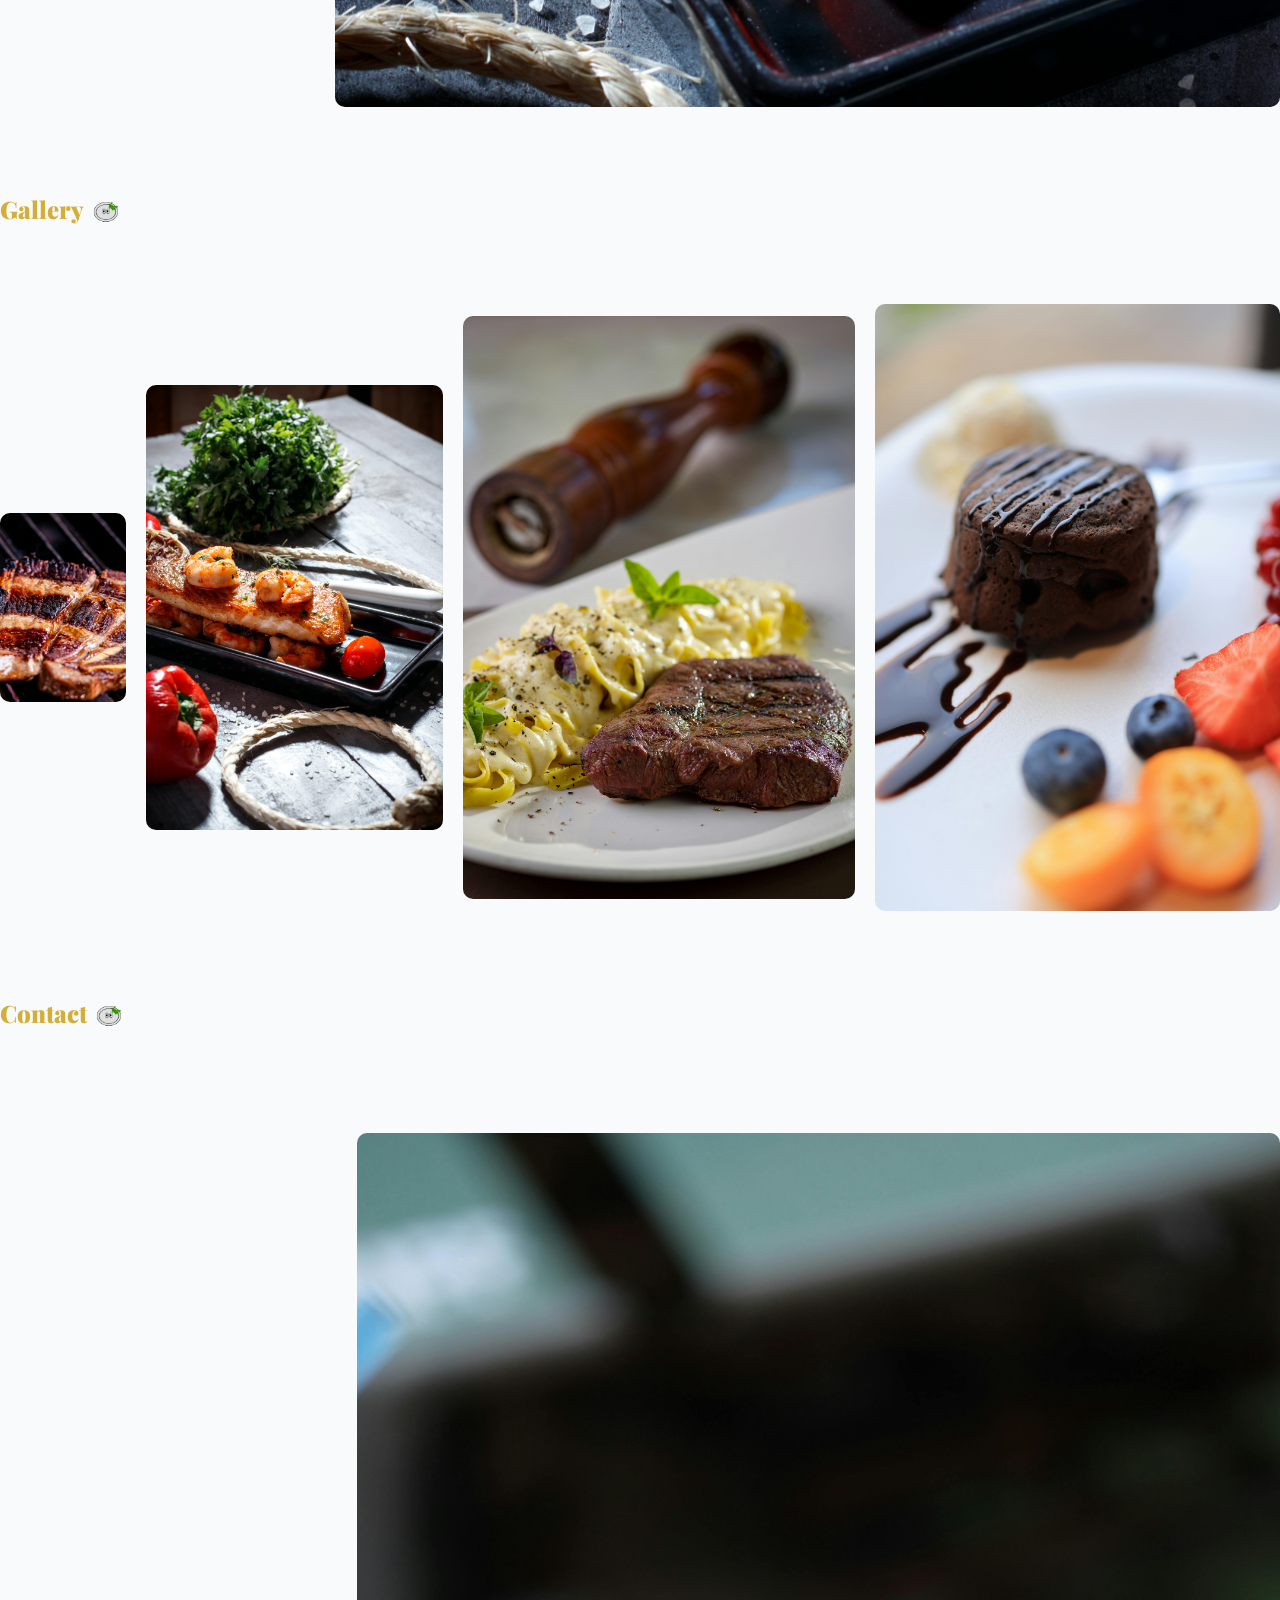
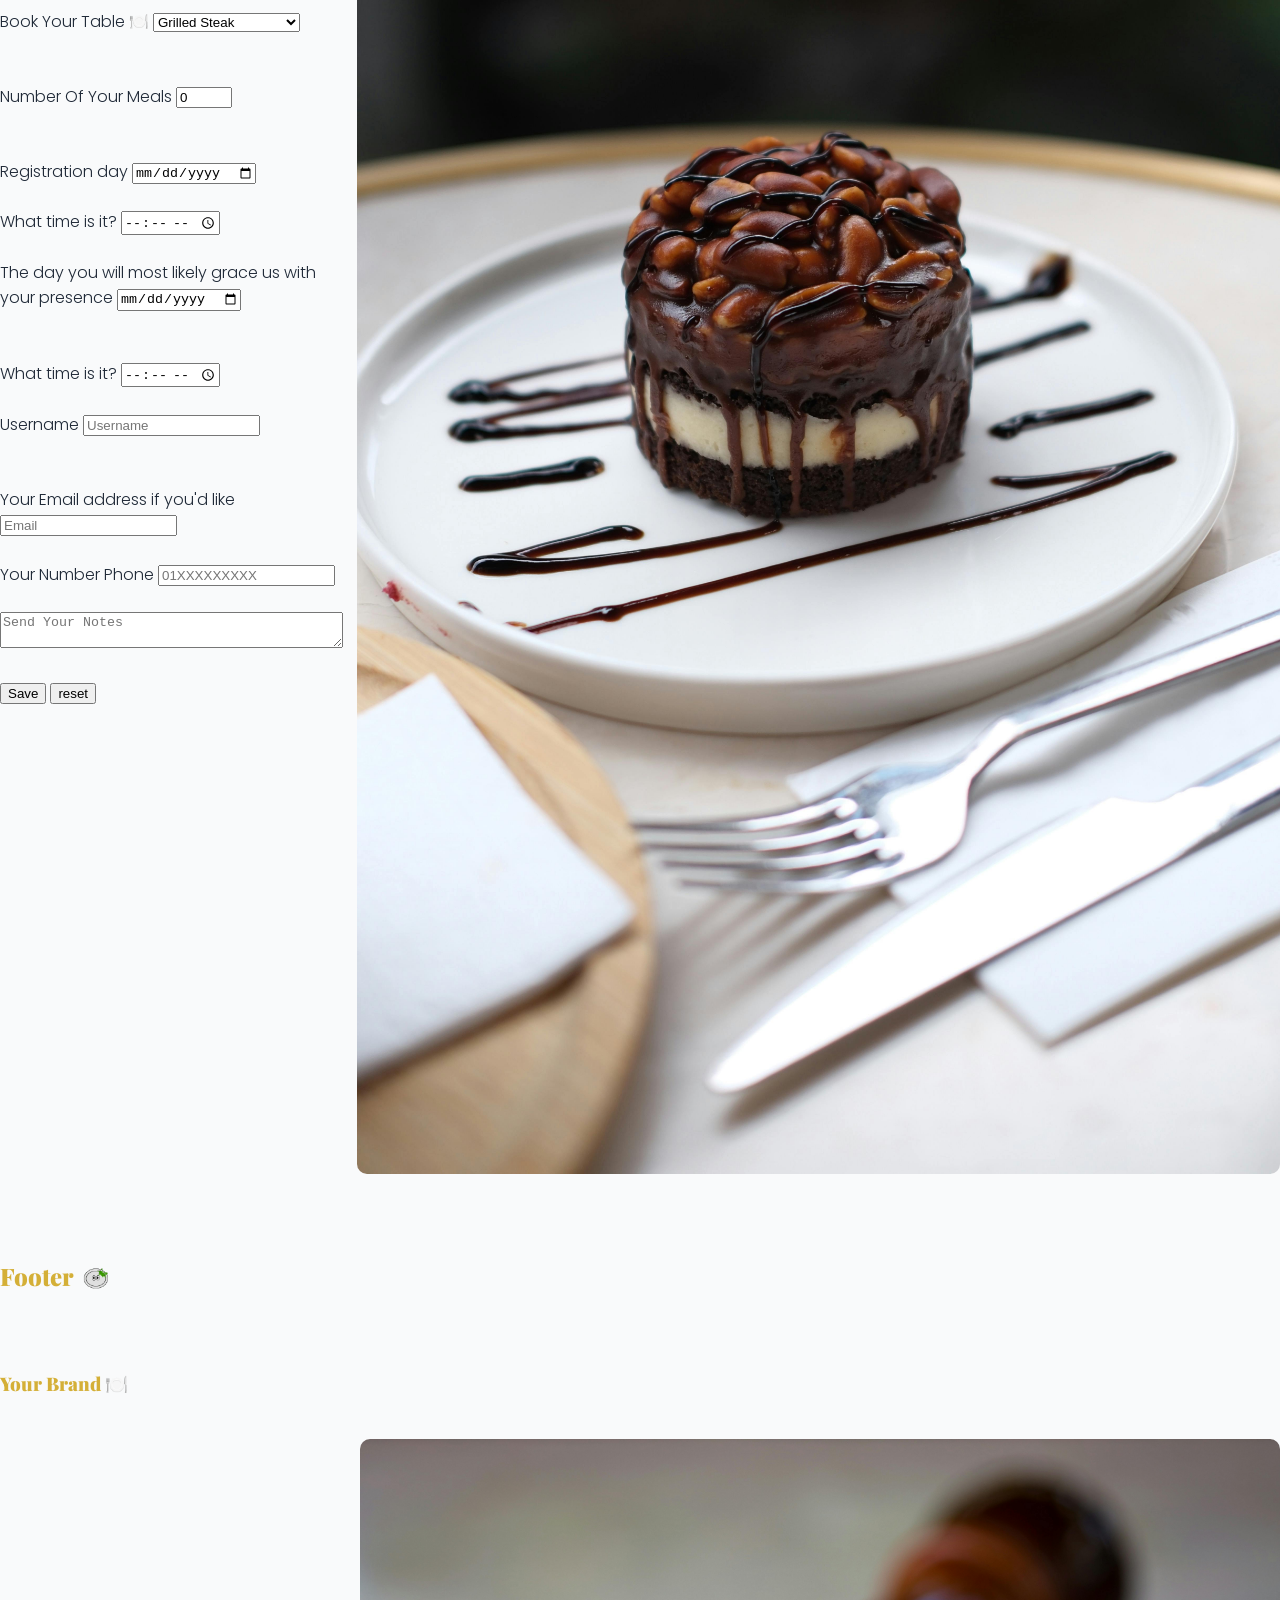
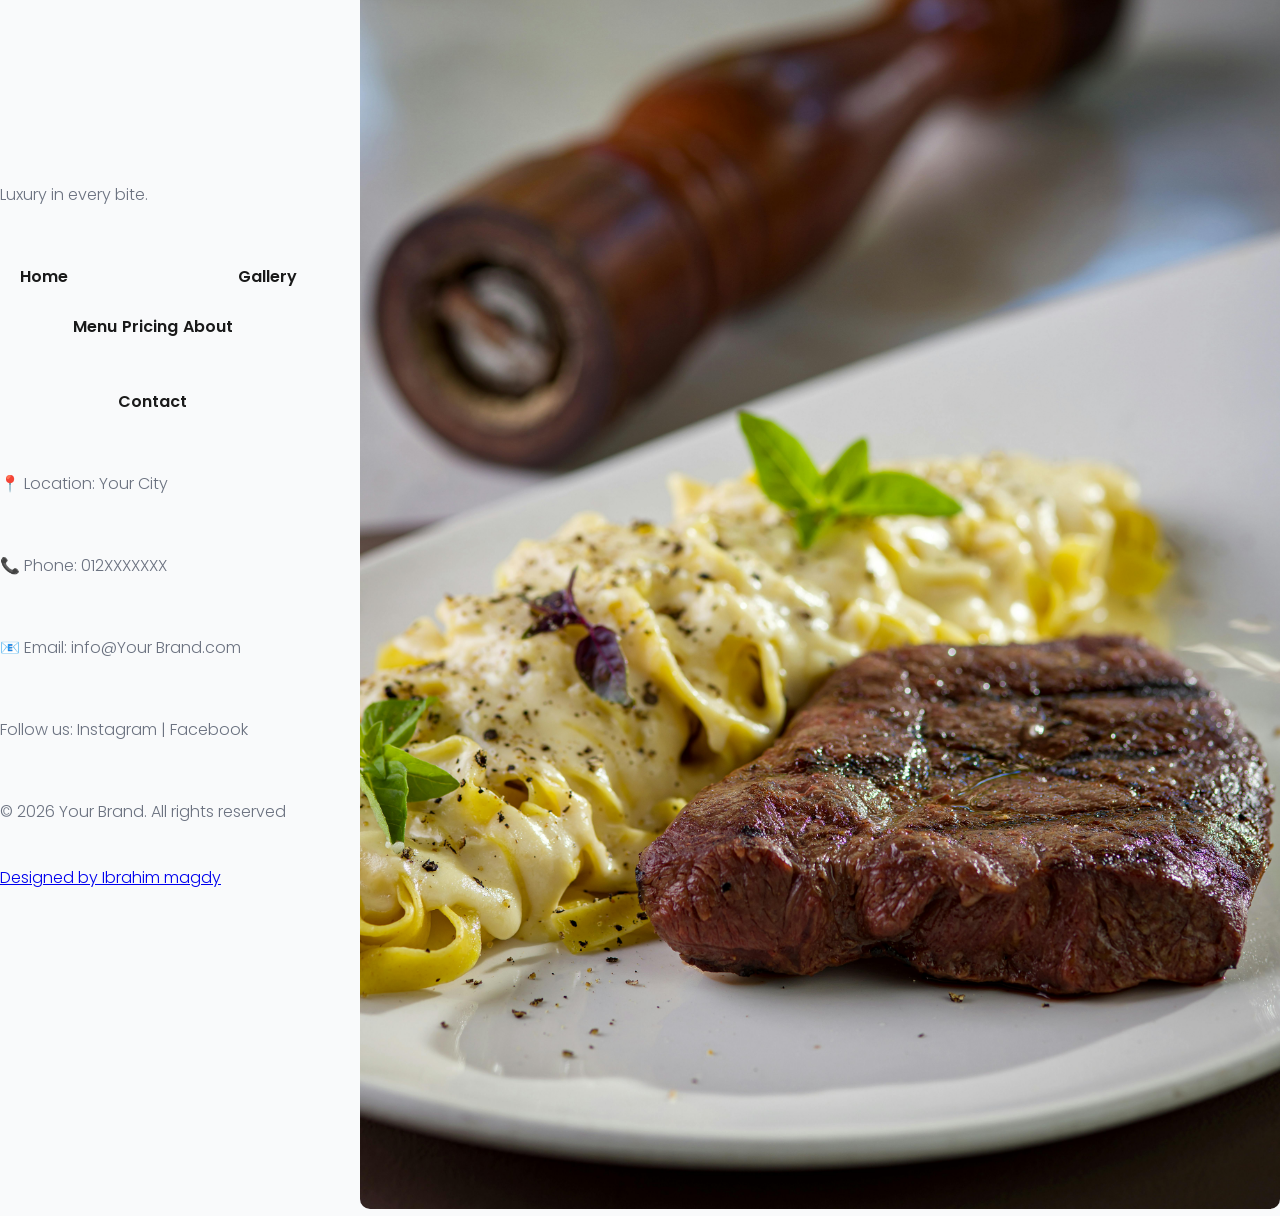
==== commit 63e94681: "Update" ====
--- a/index.html
+++ b/index.html
@@ -45,17 +45,17 @@
 
             <li><a href="#Home">Home</a></li>
 
-            <li><a href="#Menu" class="element">Menu</a></li>
-
-            <li><a href="#Pricing" class="element">Pricing</a></li>
-
-            <li><a href="#About" class="element">About</a></li>
-
-            <li><a href="#Gallery" class="element">Gallery</a></li>
-
-            <li><a href="#Contact" class="element">Contact</a></li>
-
-            <li><a href="#Footer" class="element">Footer</a></li>
+            <li><a href="#Menu">Menu</a></li>
+
+            <li><a href="#Pricing">Pricing</a></li>
+
+            <li><a href="#About">About</a></li>
+
+            <li><a href="#Gallery">Gallery</a></li>
+
+            <li><a href="#Contact">Contact</a></li>
+
+            <li><a href="#Footer">Footer</a></li>
 
         </ul>
 
--- a/Your Brand.css
+++ b/Your Brand.css
@@ -40,7 +40,7 @@
     font-weight: 600;
     font-style: normal;
 
-    margin-right: 5px;
+    margin-right: 10px;
 
     display: flex;
     list-style: none;
@@ -48,7 +48,7 @@
     padding: 0;
 
     flex-direction: row;
-    width: 450px;
+    width: 400px;
     gap: 15px;
 
     align-items: center;
@@ -63,15 +63,6 @@
 
 ul {
     padding-left: 20px;
-}
-
-.element {
-
-    display: flex;
-    align-items: center;
-    justify-content: space-between;
-    margin-right: 5px;
-
 }
 
 .logo {
@@ -298,7 +289,7 @@
     display: flex;
     align-self: flex-end;
     justify-content: space-between;
-    margin-left: 105px;
+    margin-left: 98px;
 
 }
 
@@ -308,7 +299,7 @@
     align-self: flex-start;
     margin-bottom: 100px;
     justify-content: space-between;
-    margin-right: 15px;
+    margin-right: 23px;
 
 }
 
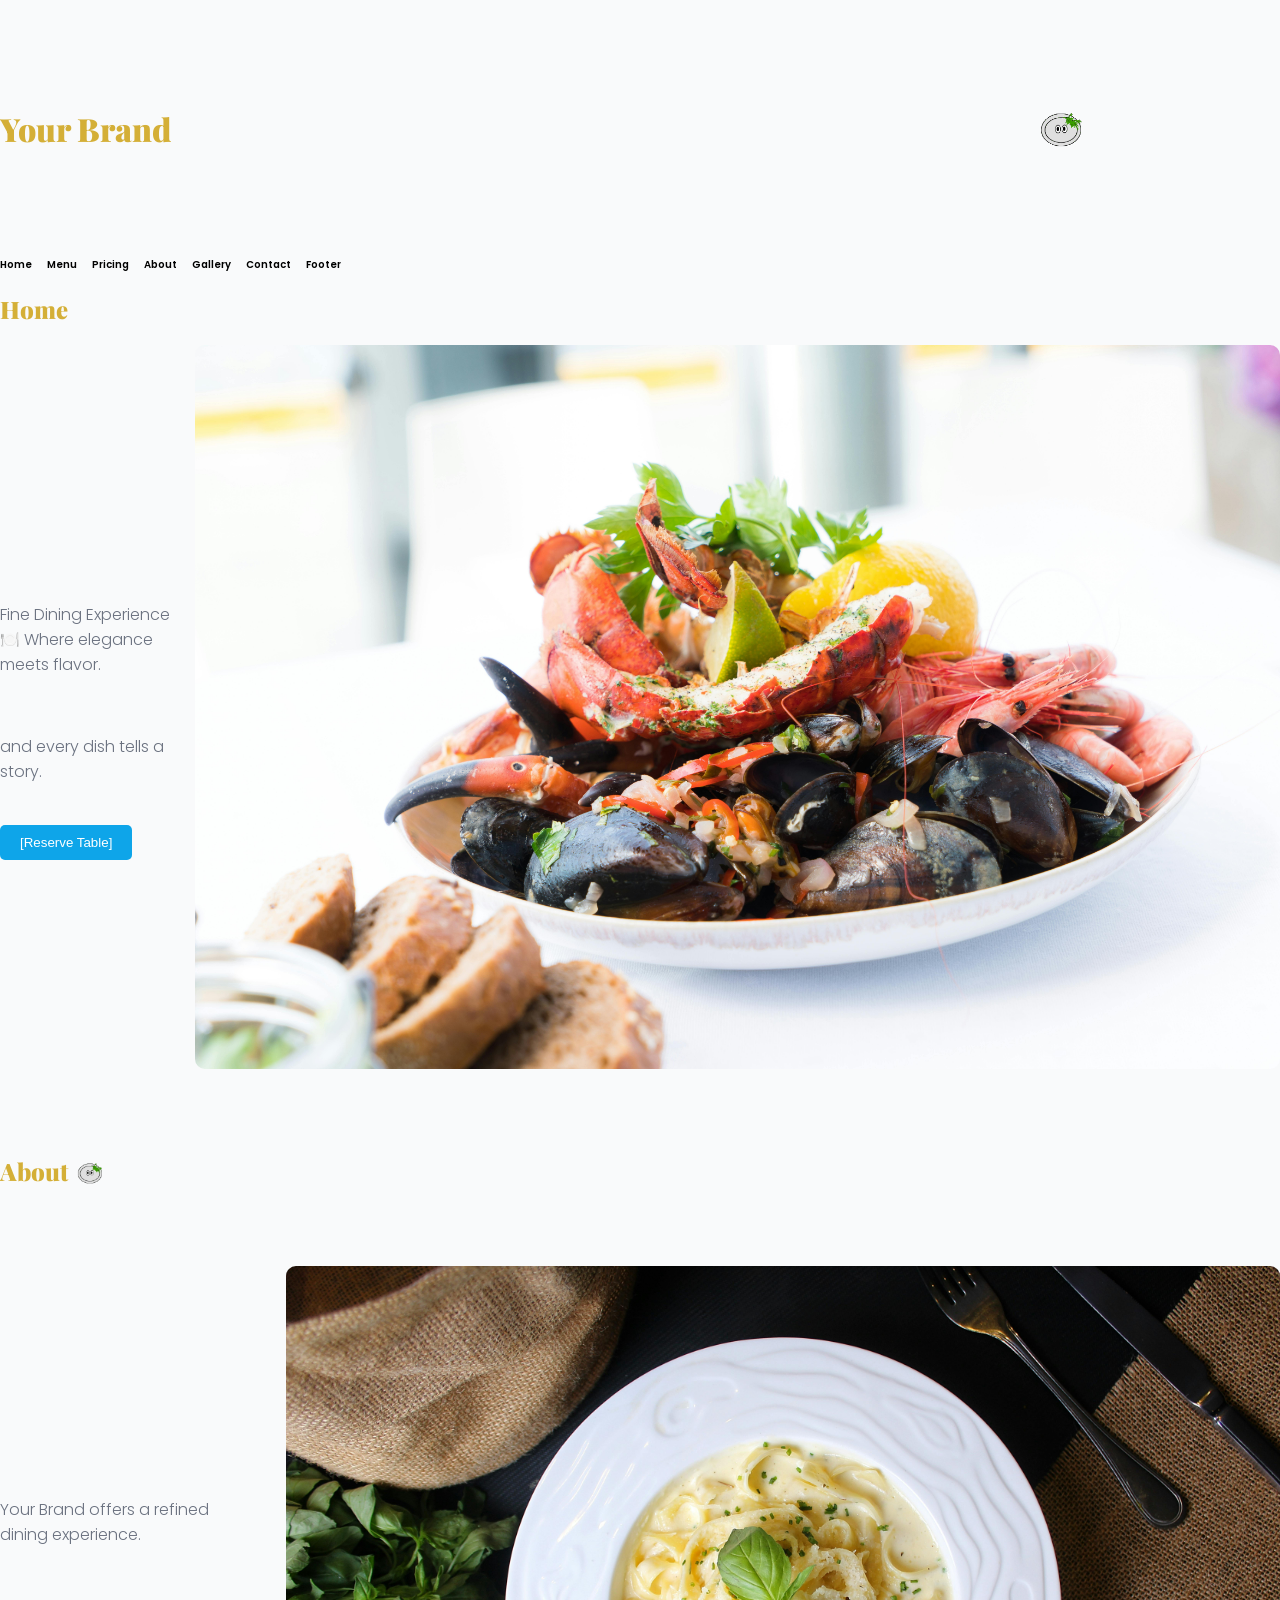
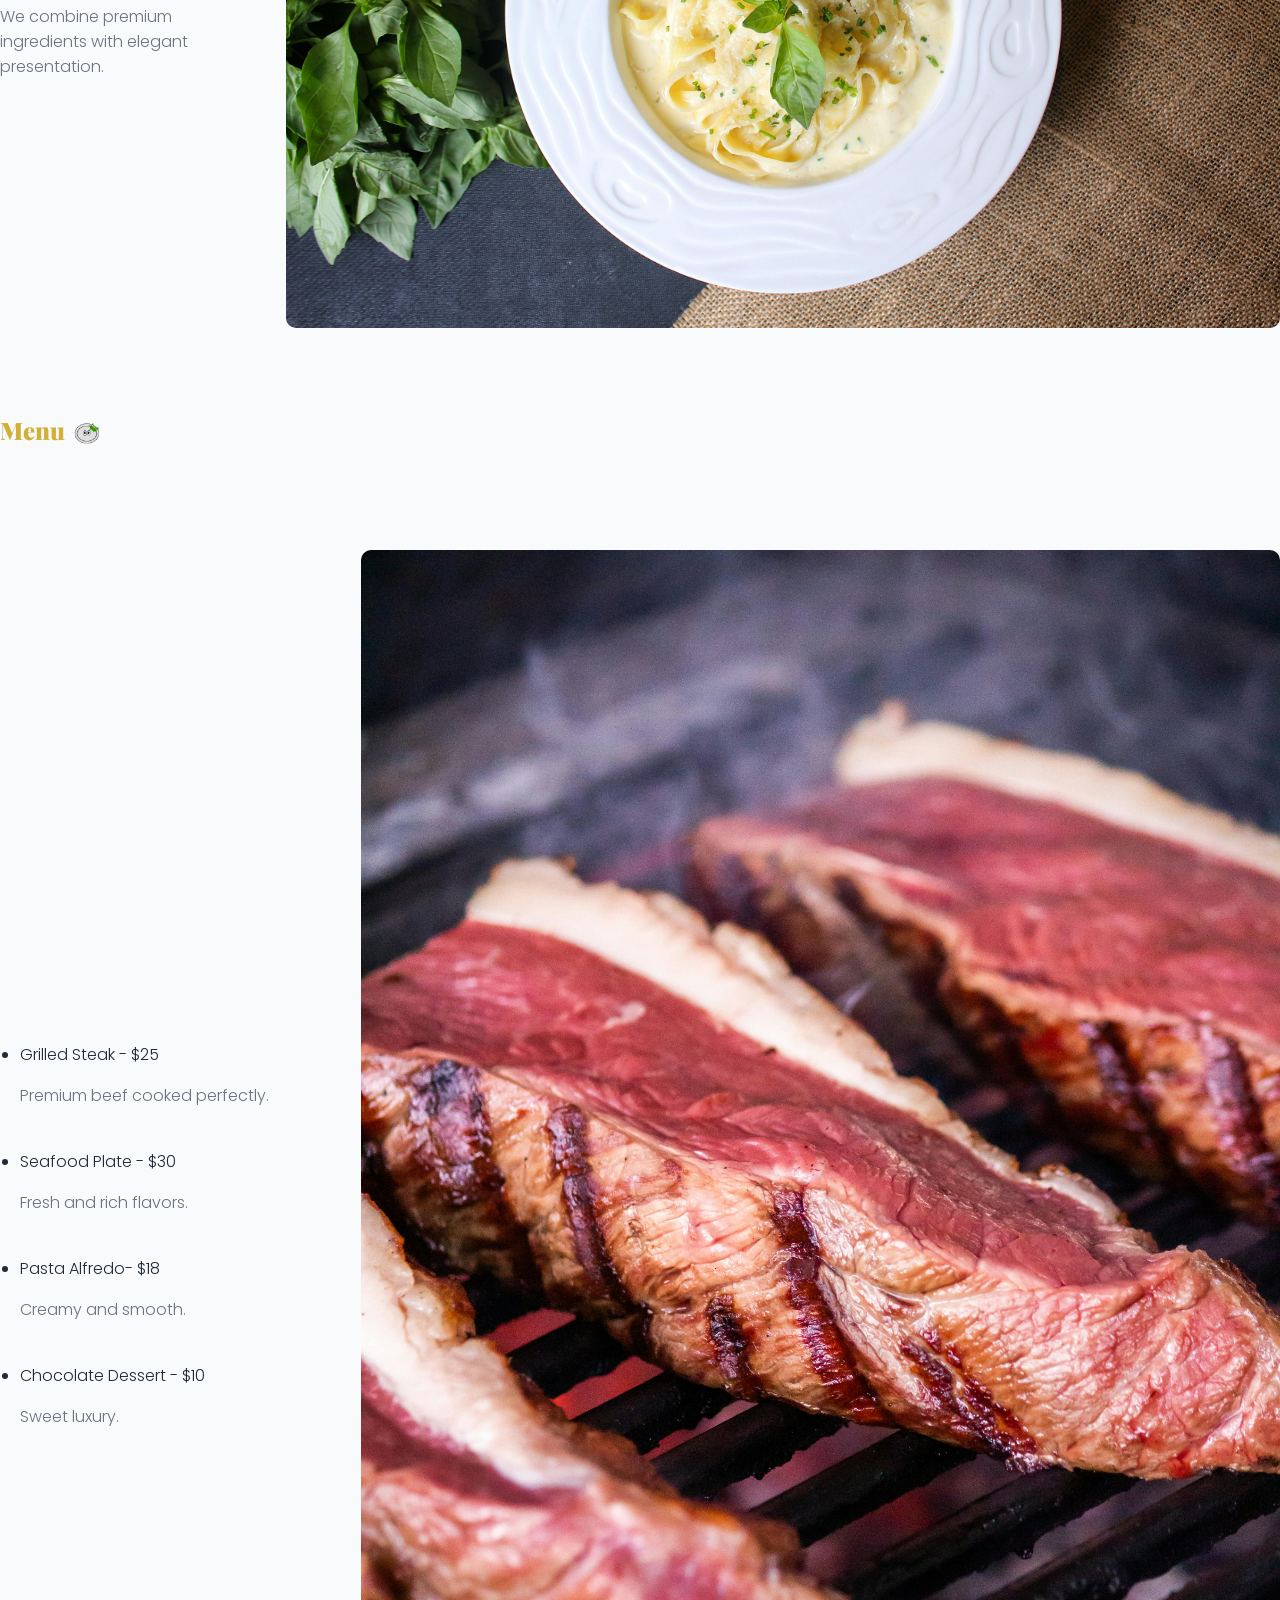
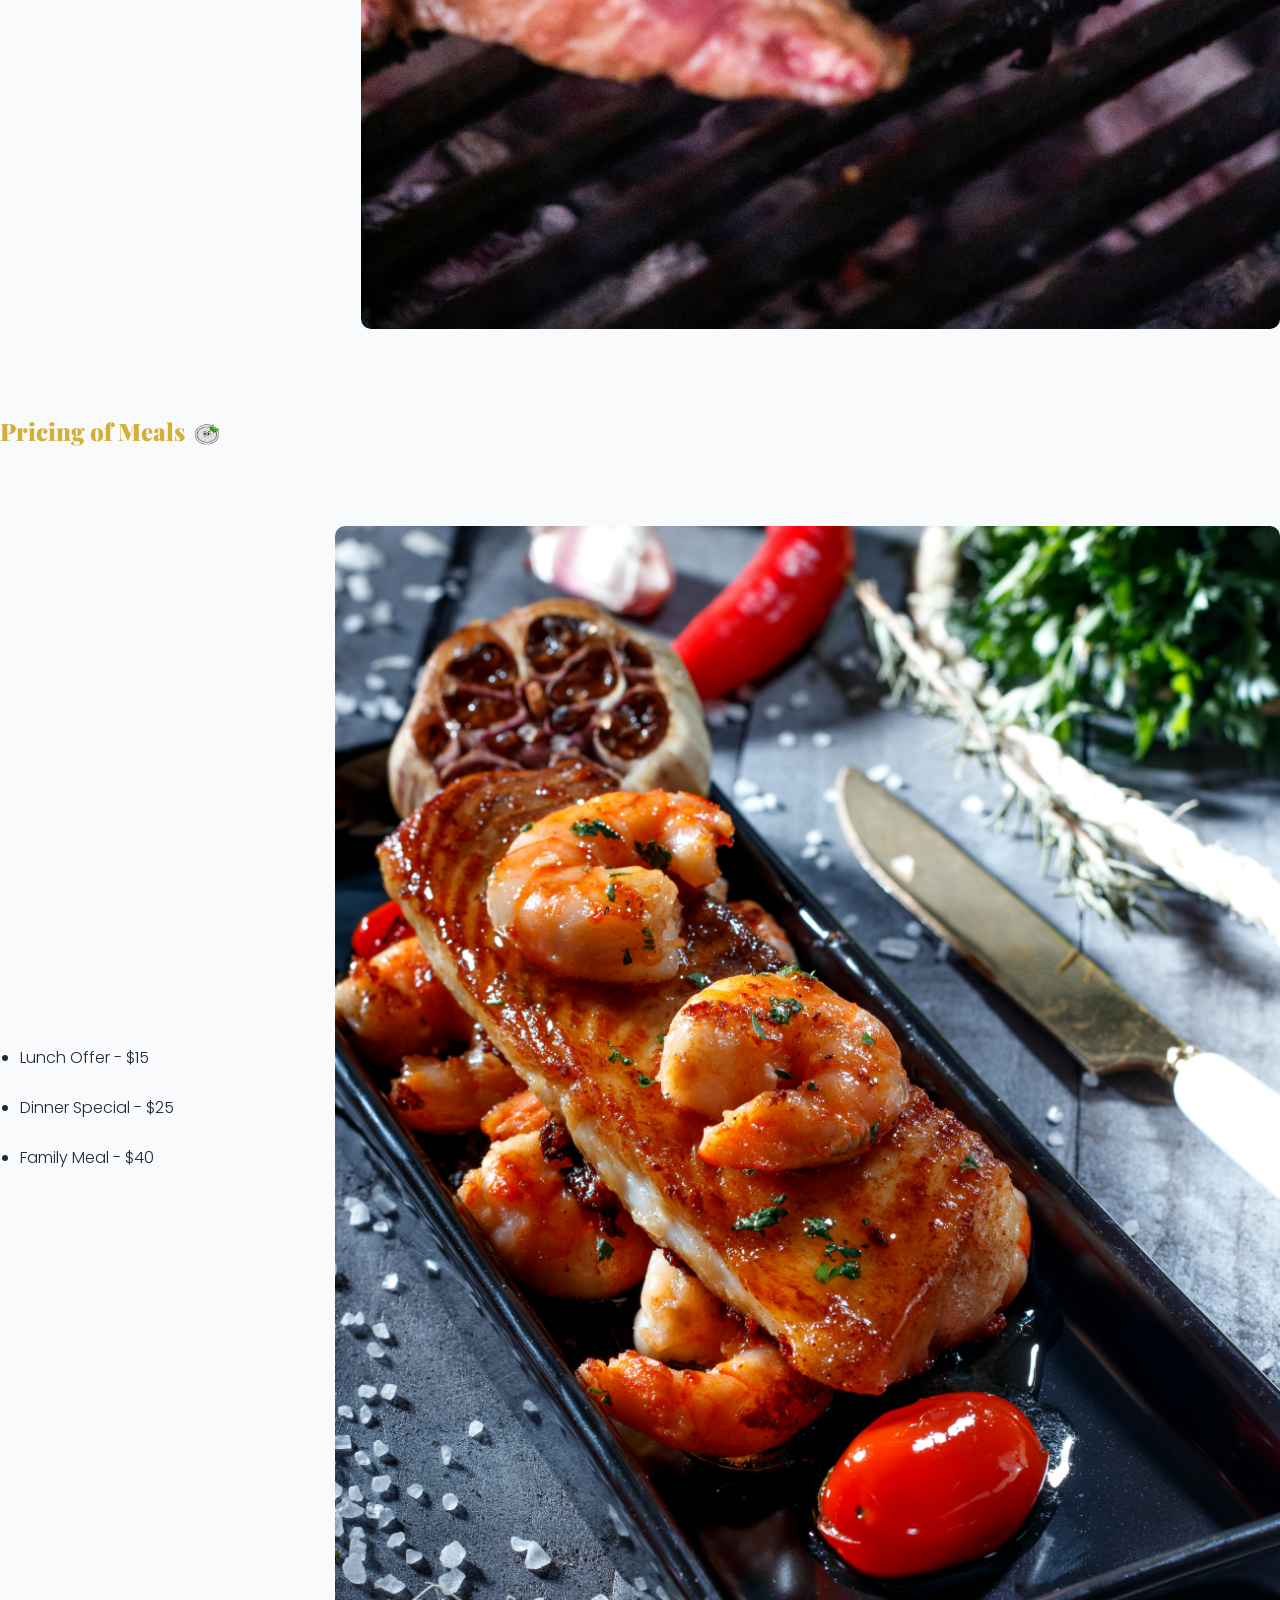
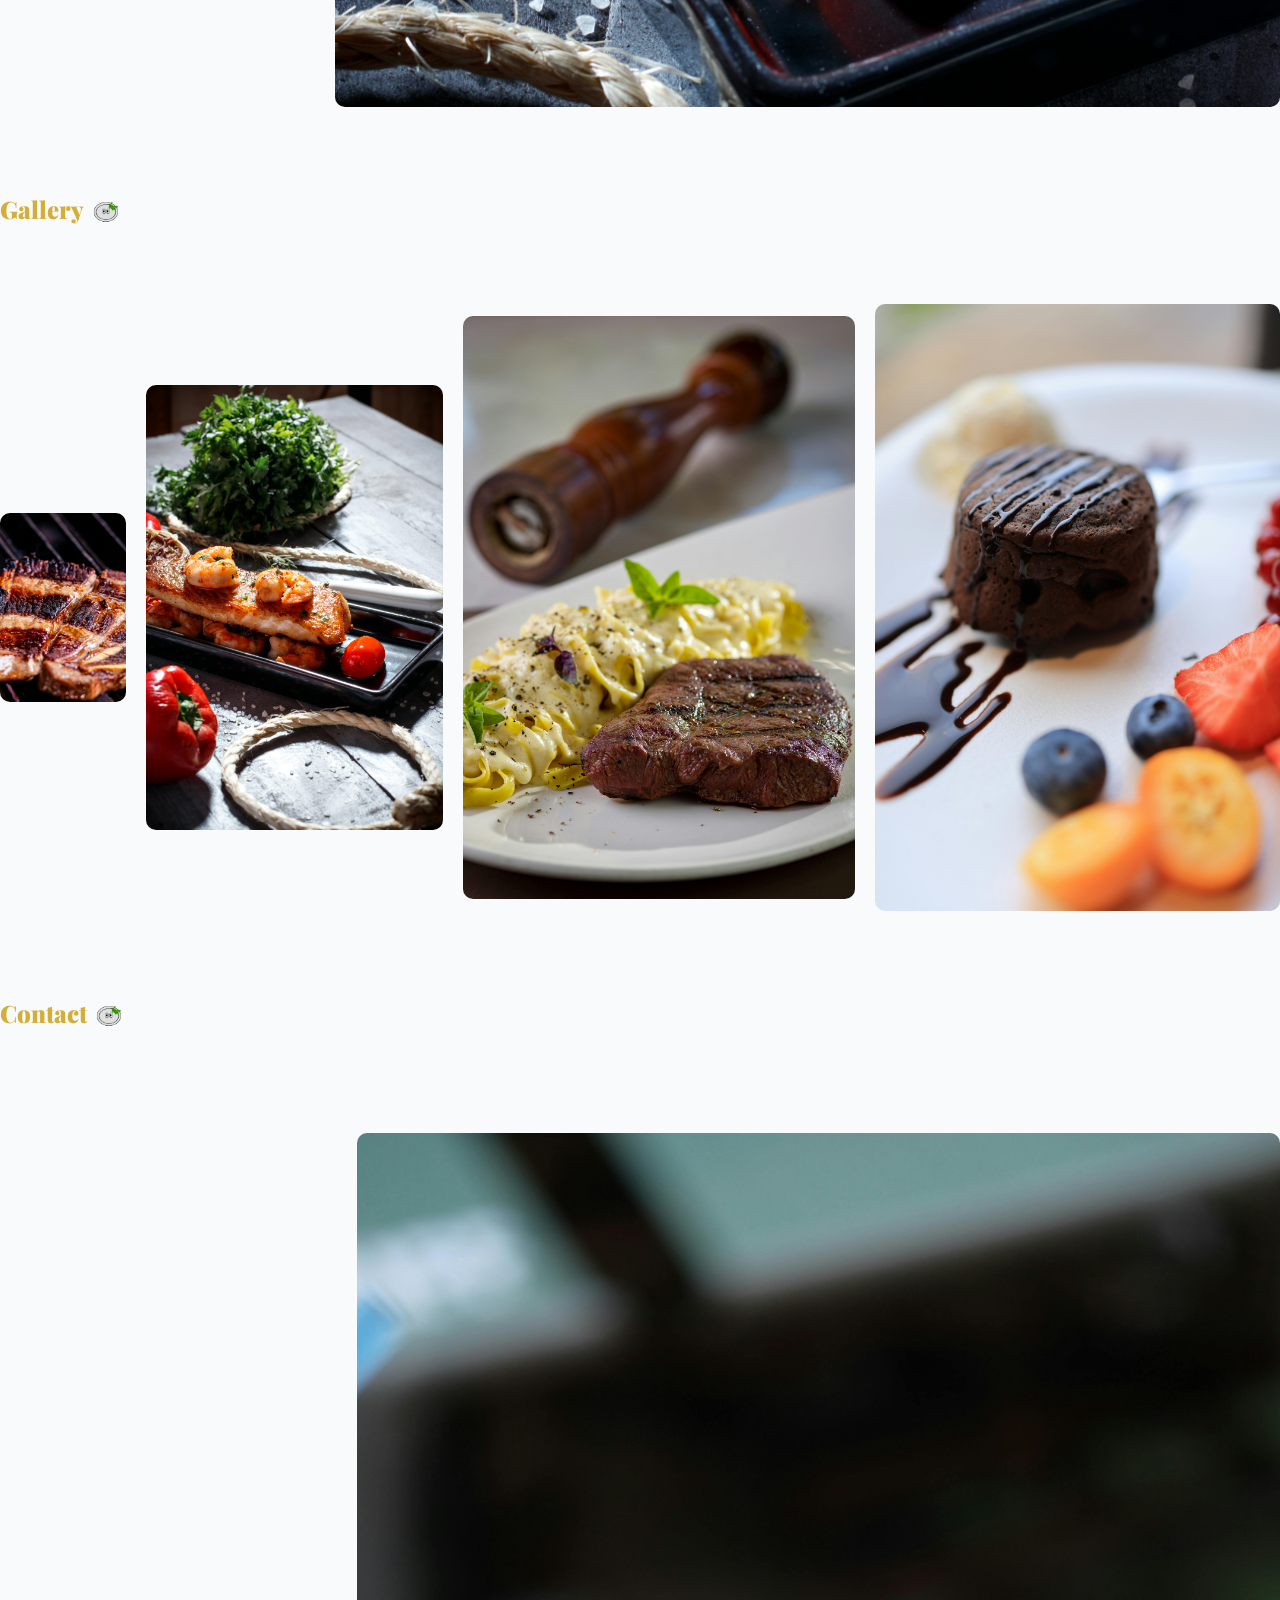
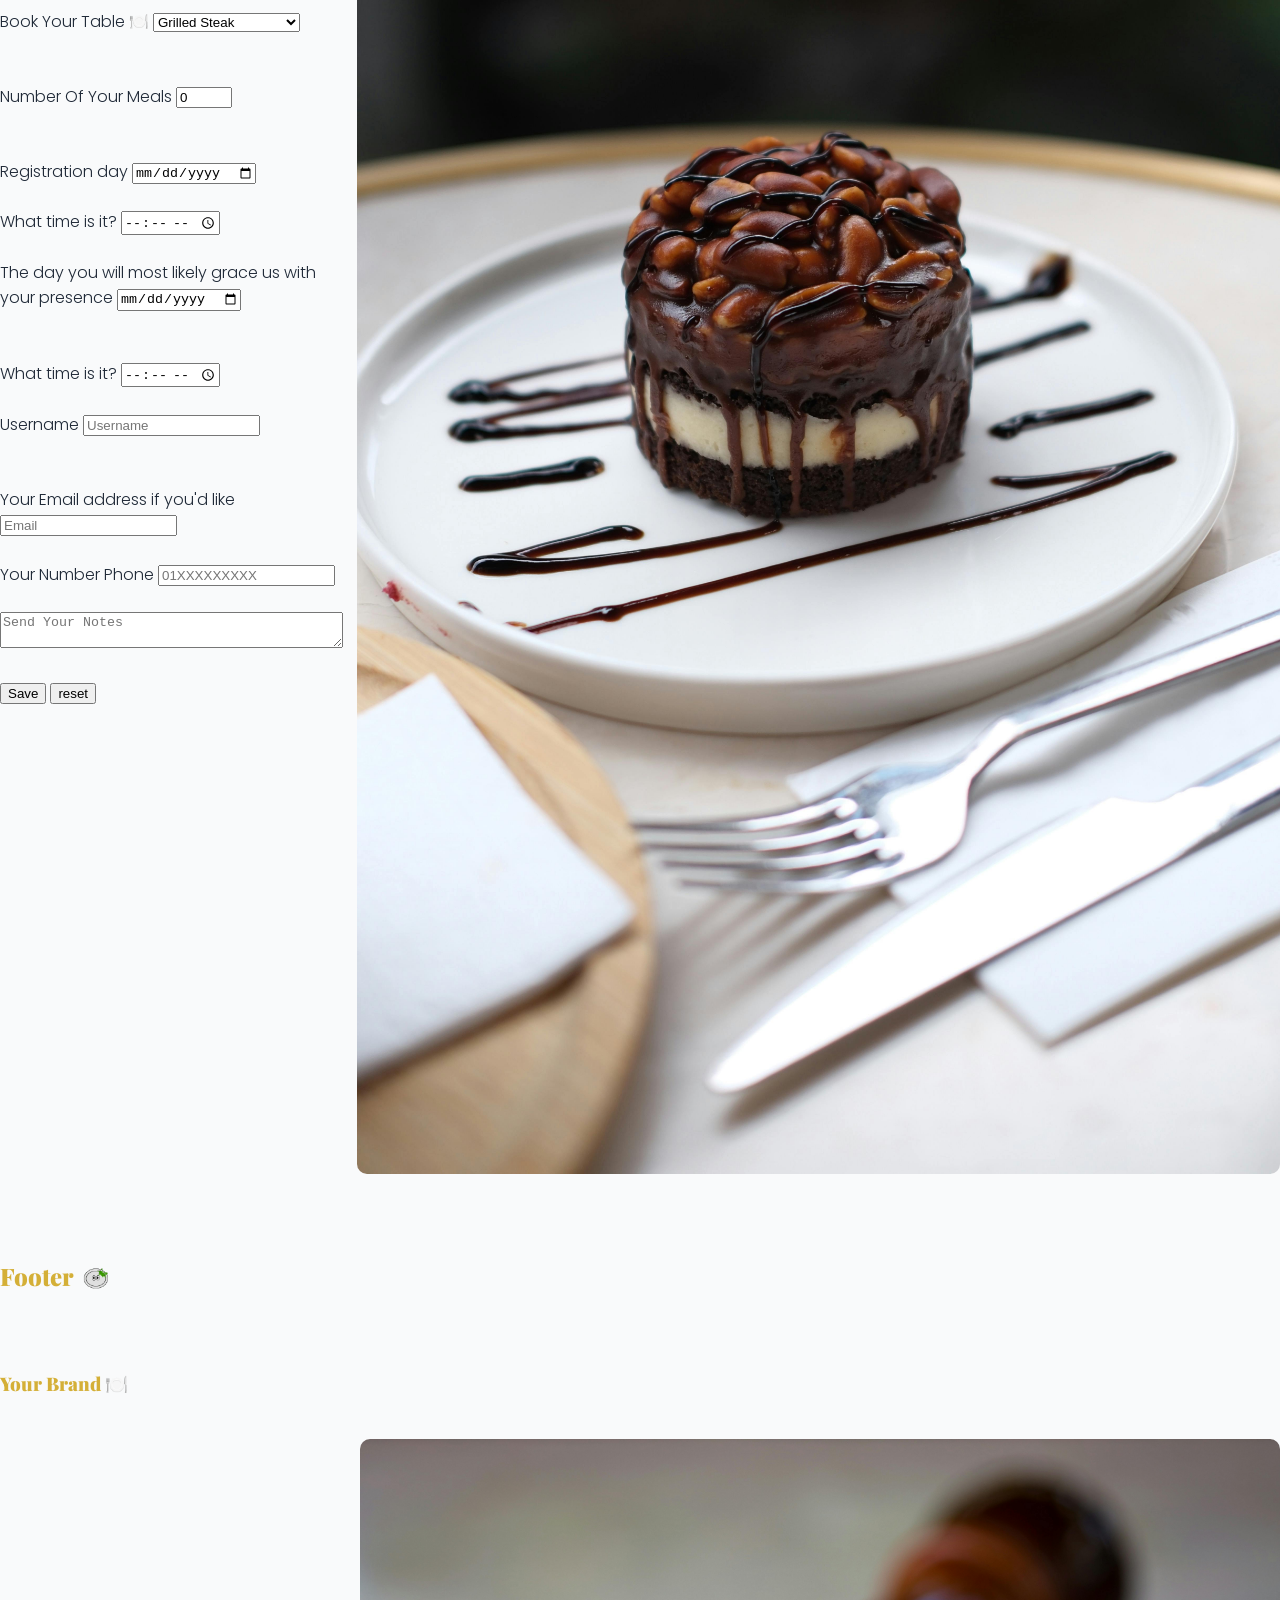
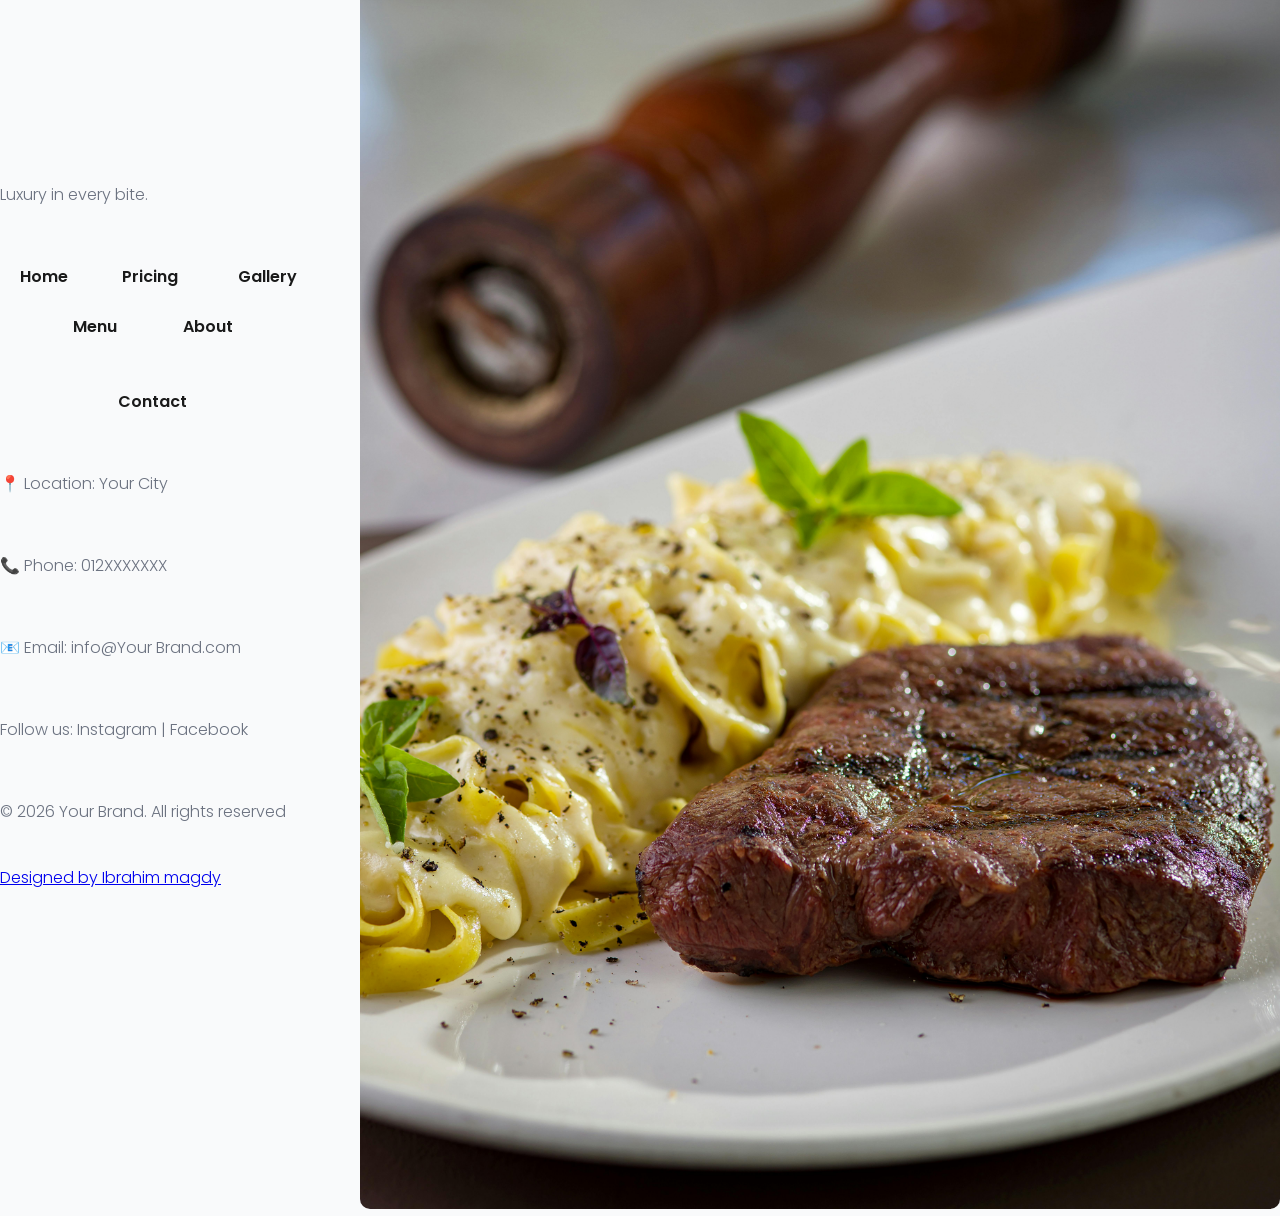
==== commit 647bb0b7: "Update" ====
--- a/index.html
+++ b/index.html
@@ -372,7 +372,7 @@
 
                         <li><a href="#Menu">Menu</a></li>
 
-                        <li><a href="#Pricing">Pricing</a></li>
+                        <li><a href="#Pricing" class="Pri">Pricing</a></li>
 
                         <li><a href="#About">About</a></li>
 
--- a/Your Brand.css
+++ b/Your Brand.css
@@ -48,7 +48,7 @@
     padding: 0;
 
     flex-direction: row;
-    width: 400px;
+    max-width: 200px;
     gap: 15px;
 
     align-items: center;
@@ -303,6 +303,15 @@
 
 }
 
+.Pri {
+
+    display: flex;
+    align-self: flex-start;
+    margin-bottom: 100px;
+
+}
+
+
 .menu-card {
     display: flex;
     gap: 20px;
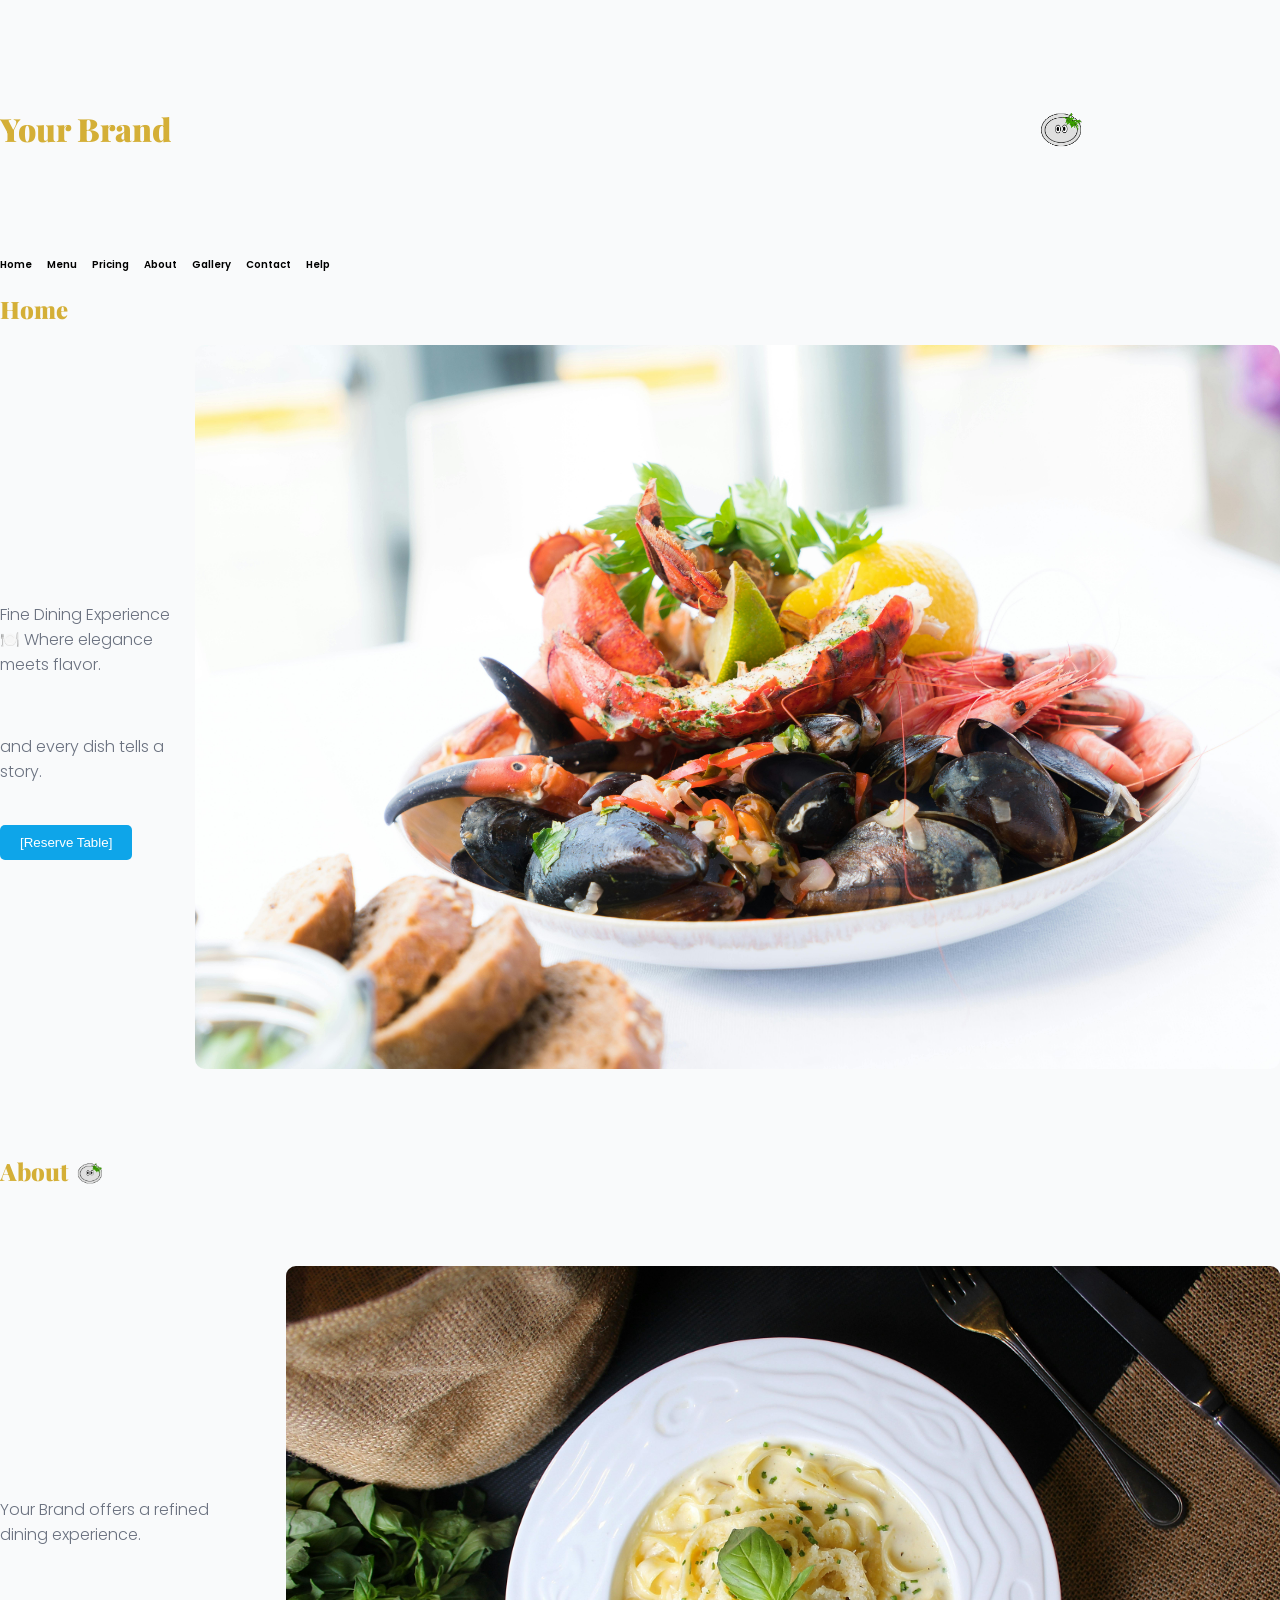
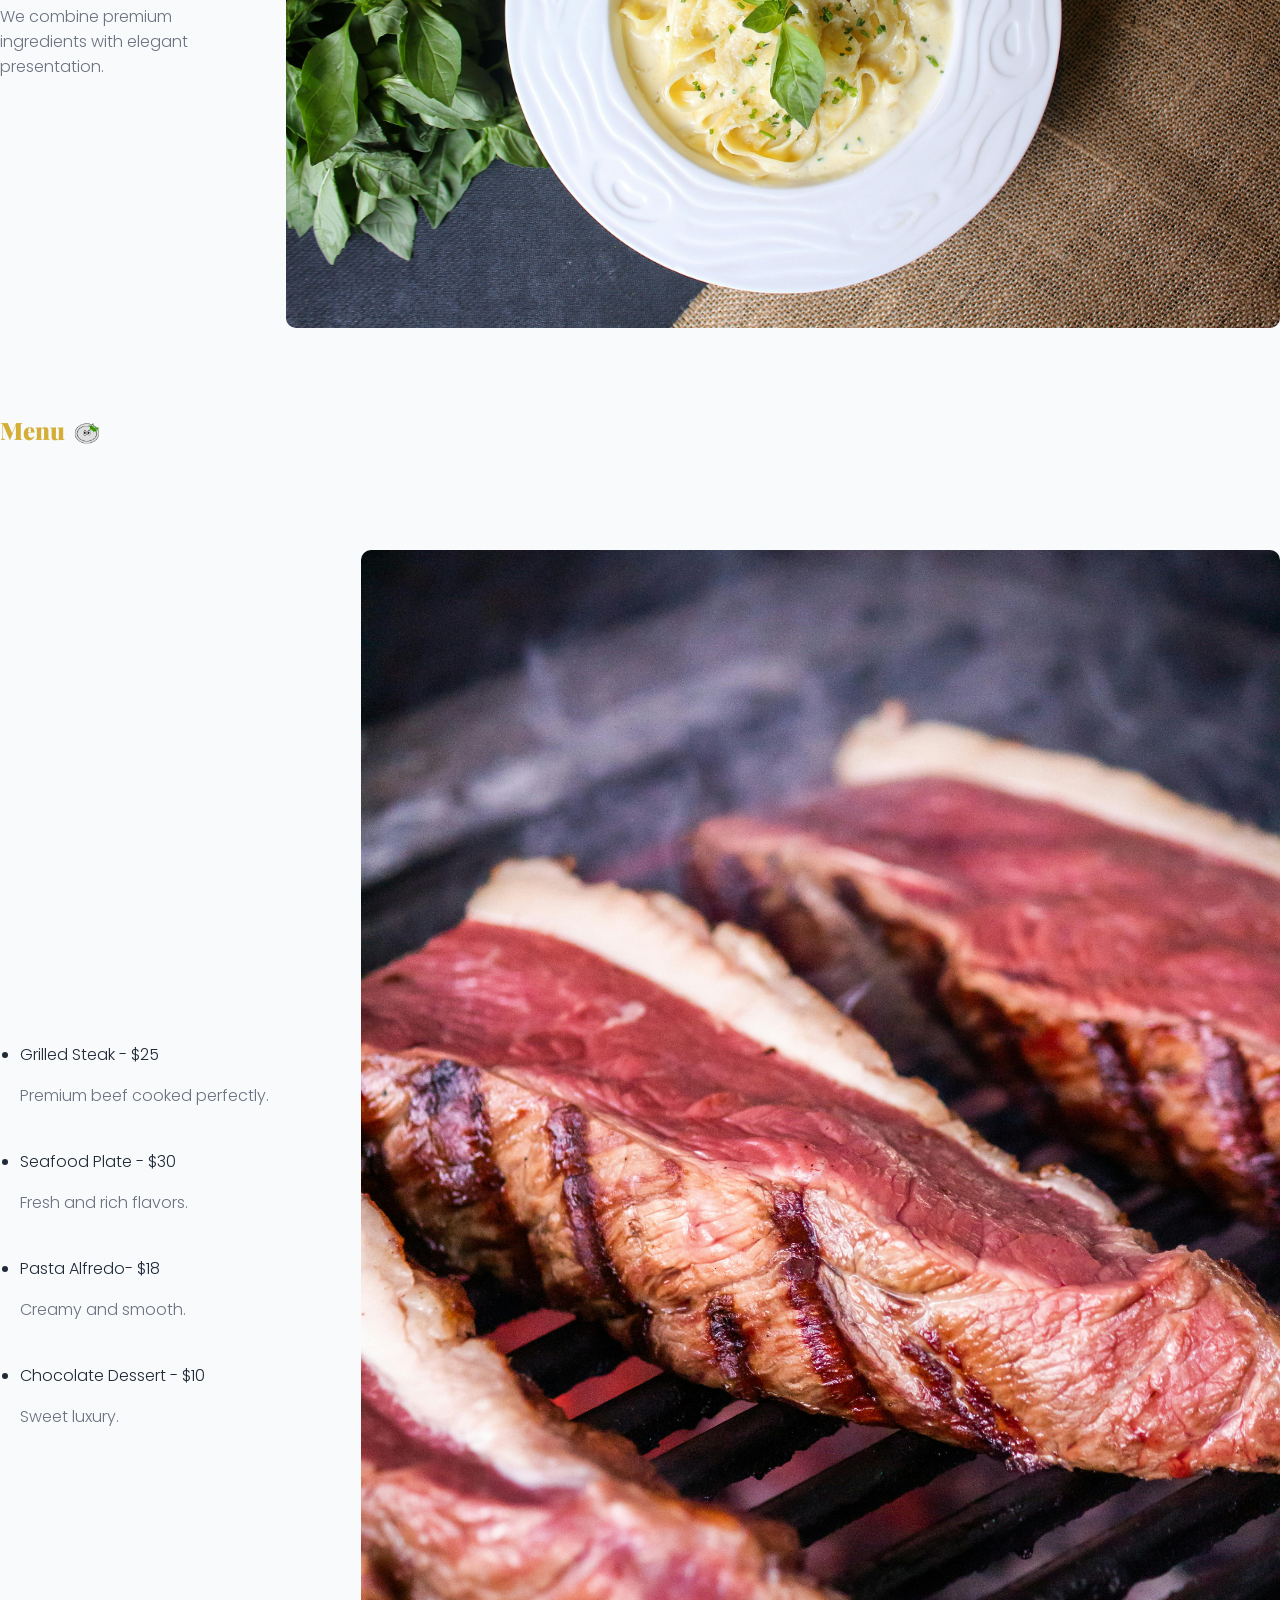
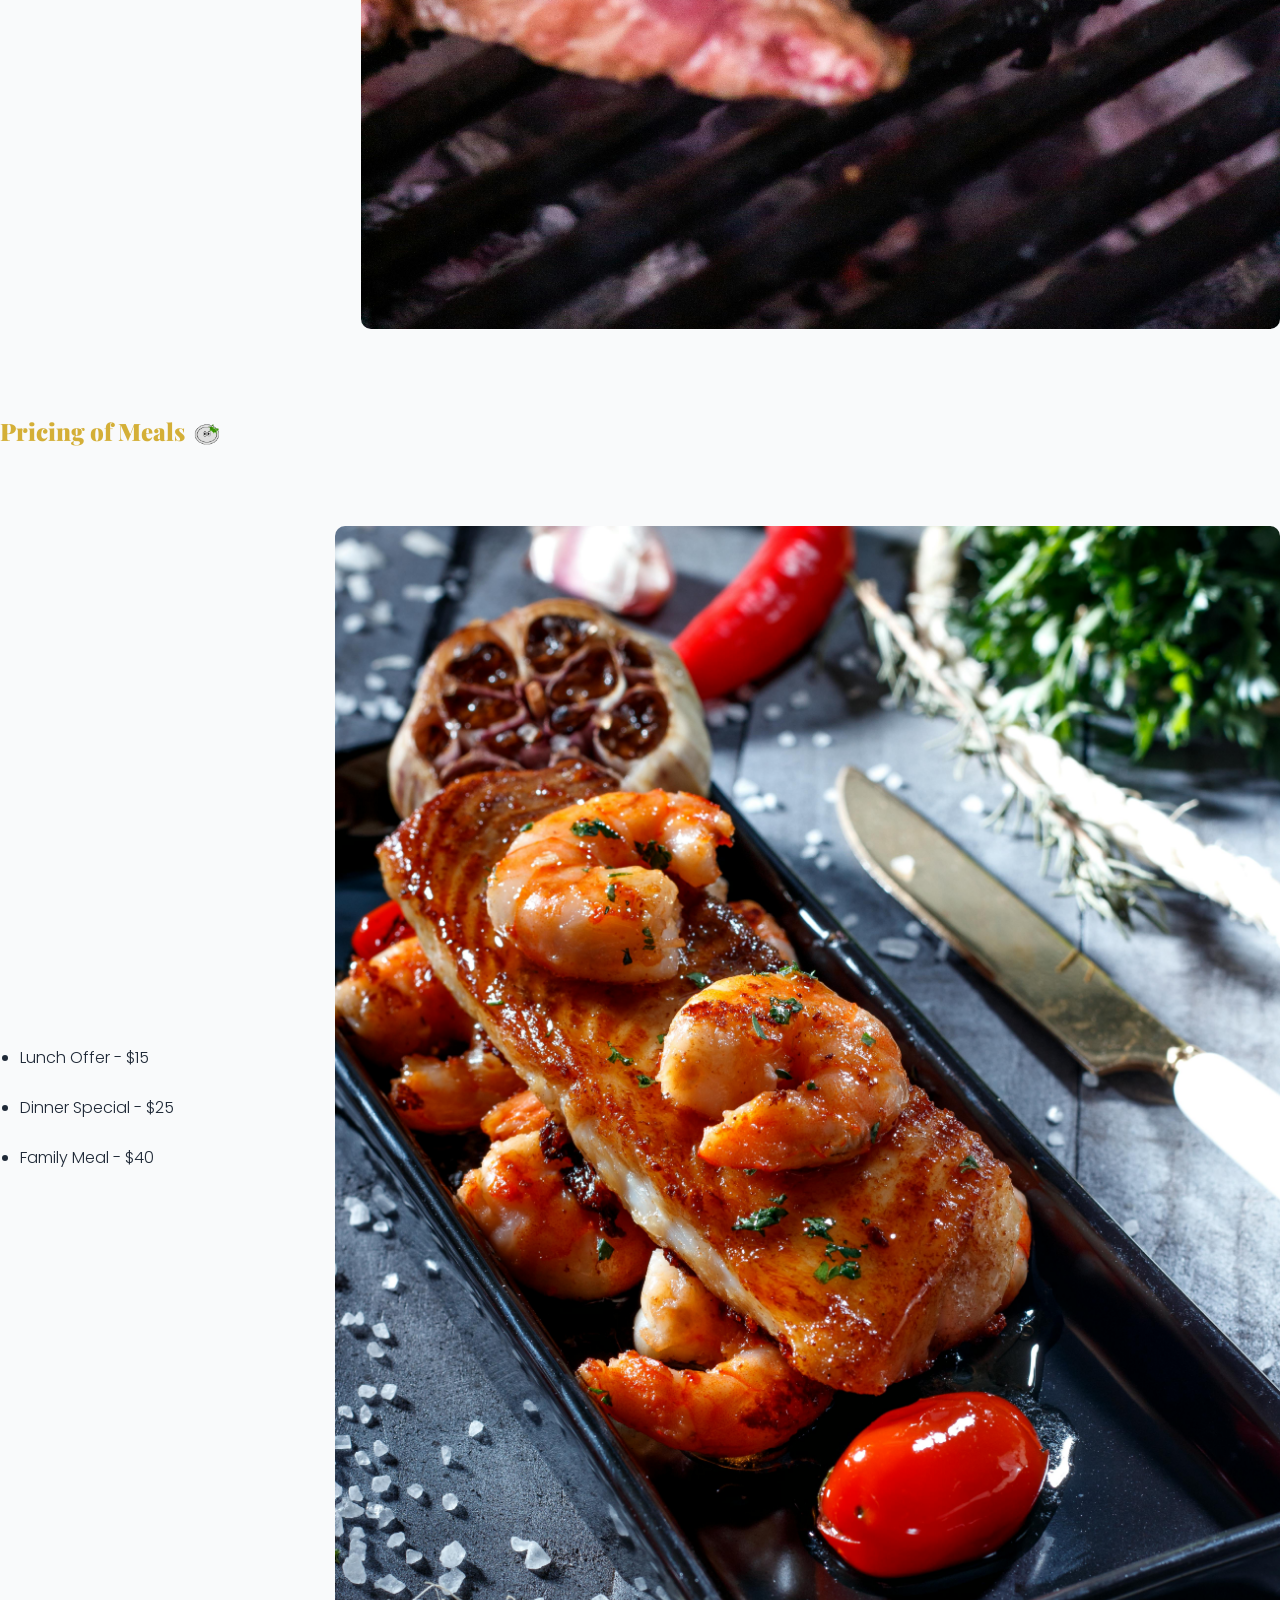
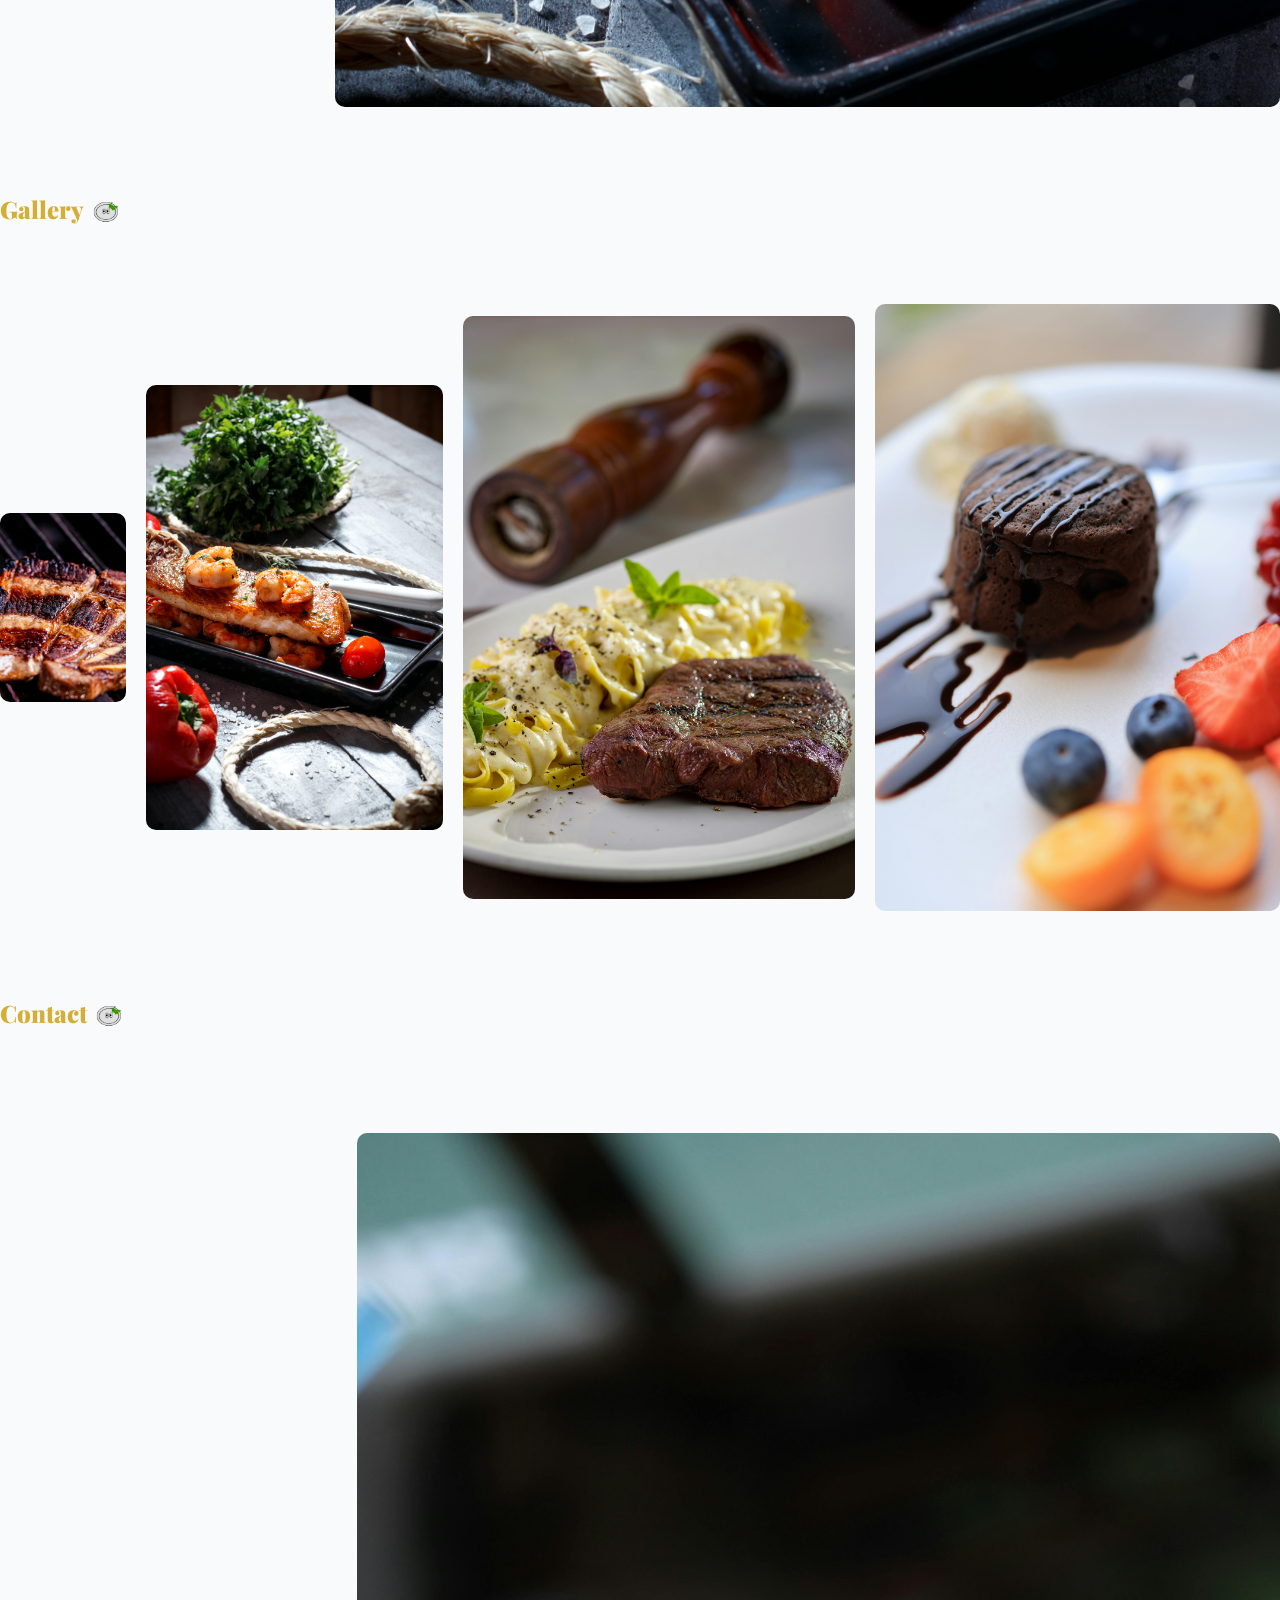
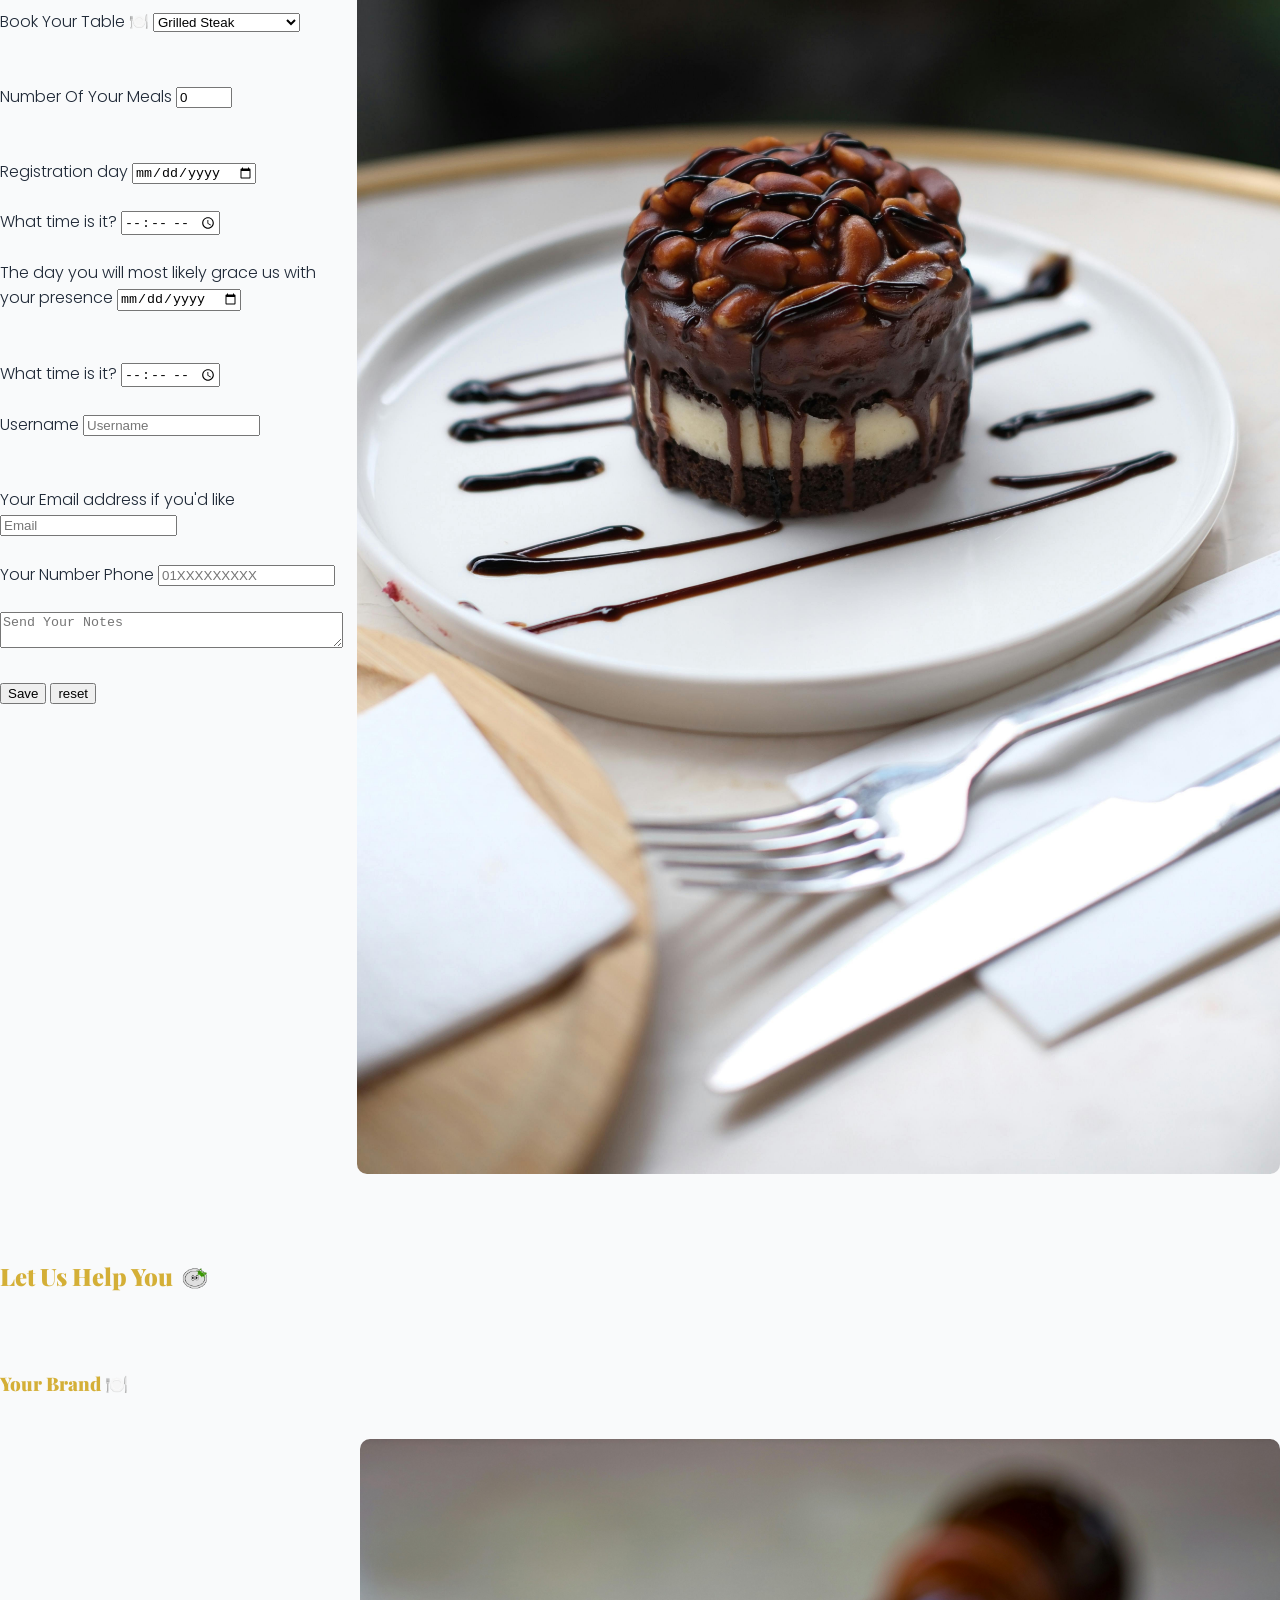
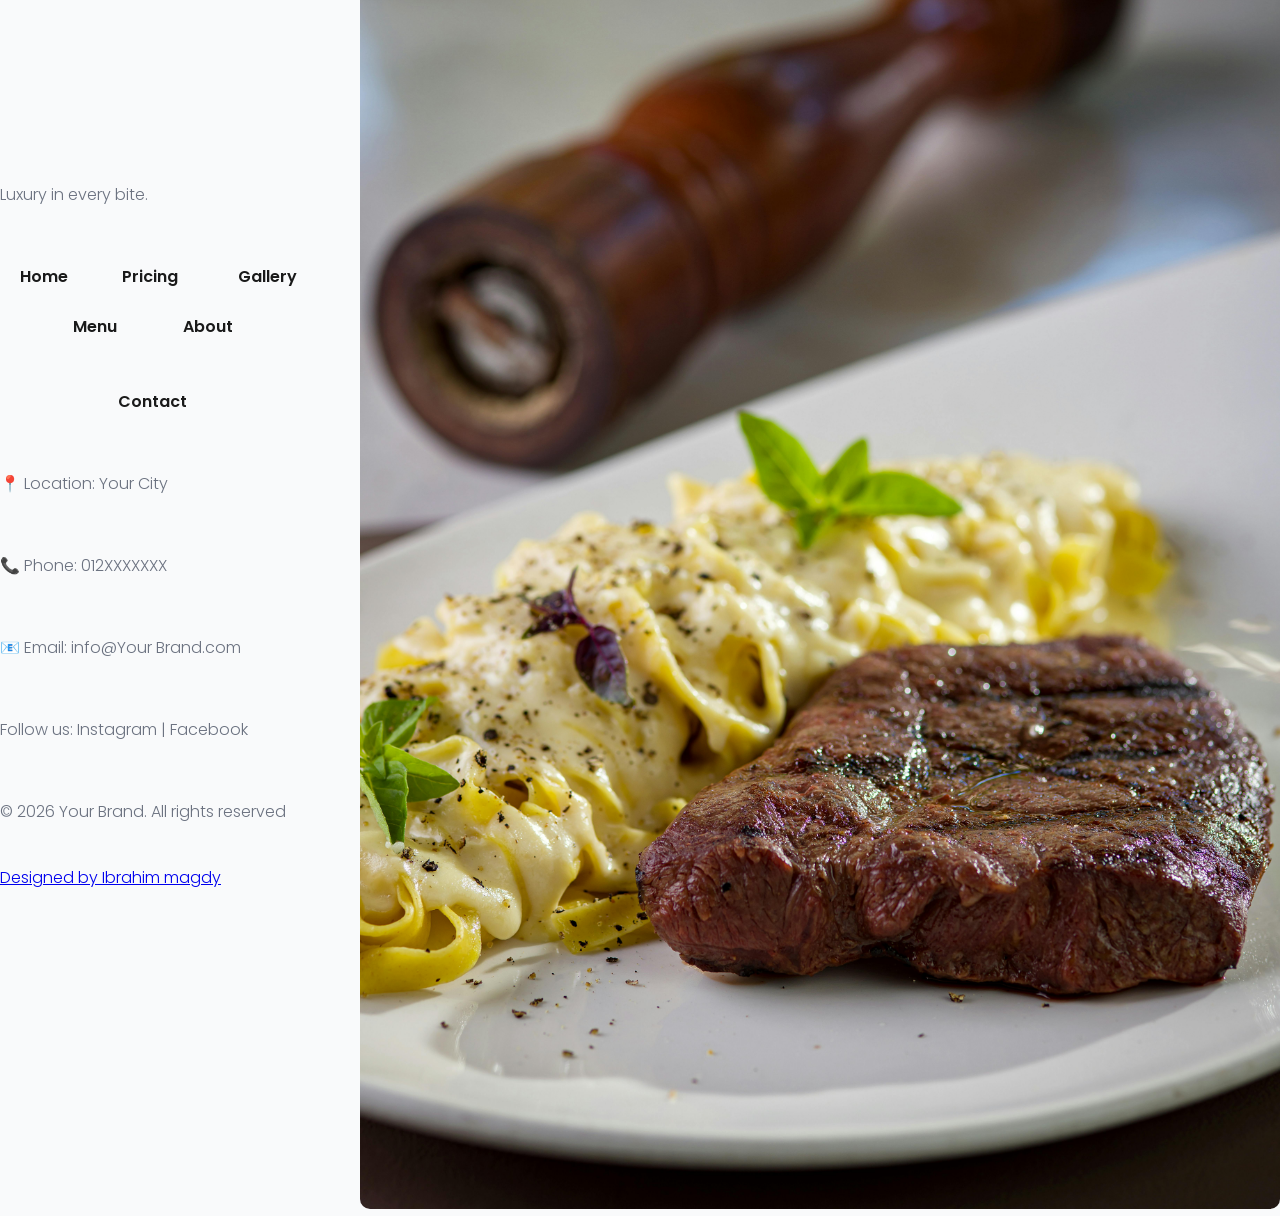
==== commit ad2e2641: "Update" ====
--- a/index.html
+++ b/index.html
@@ -55,7 +55,7 @@
 
             <li><a href="#Contact">Contact</a></li>
 
-            <li><a href="#Footer">Footer</a></li>
+            <li><a href="#Help">Help</a></li>
 
         </ul>
 
@@ -350,9 +350,9 @@
 
     <footer>
 
-        <h2 id="Footer" class="title-with-icon">
-
-            Footer
+        <h2 id="Help" class="title-with-icon">
+
+            Let Us Help You
 
             <img src="Synfig Animation 2.gif" alt="Blate2" class="Blate2">
 
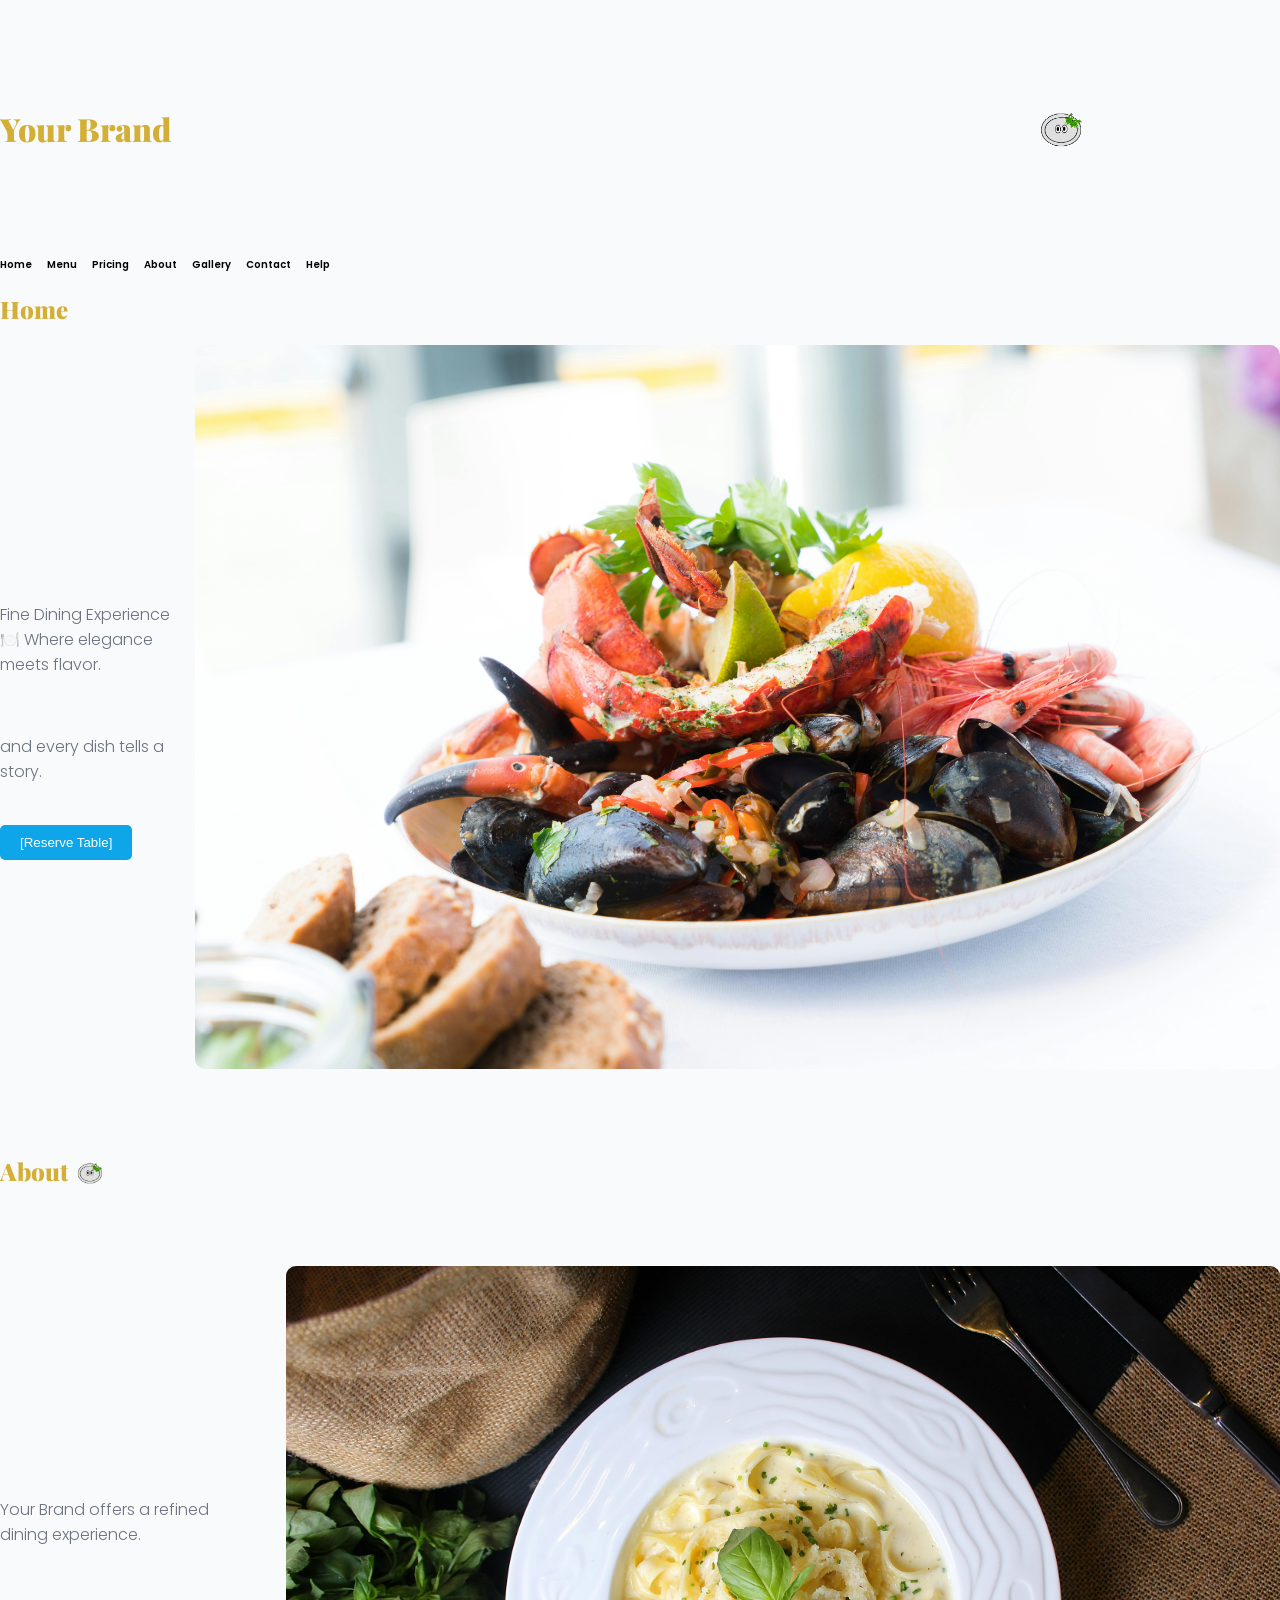
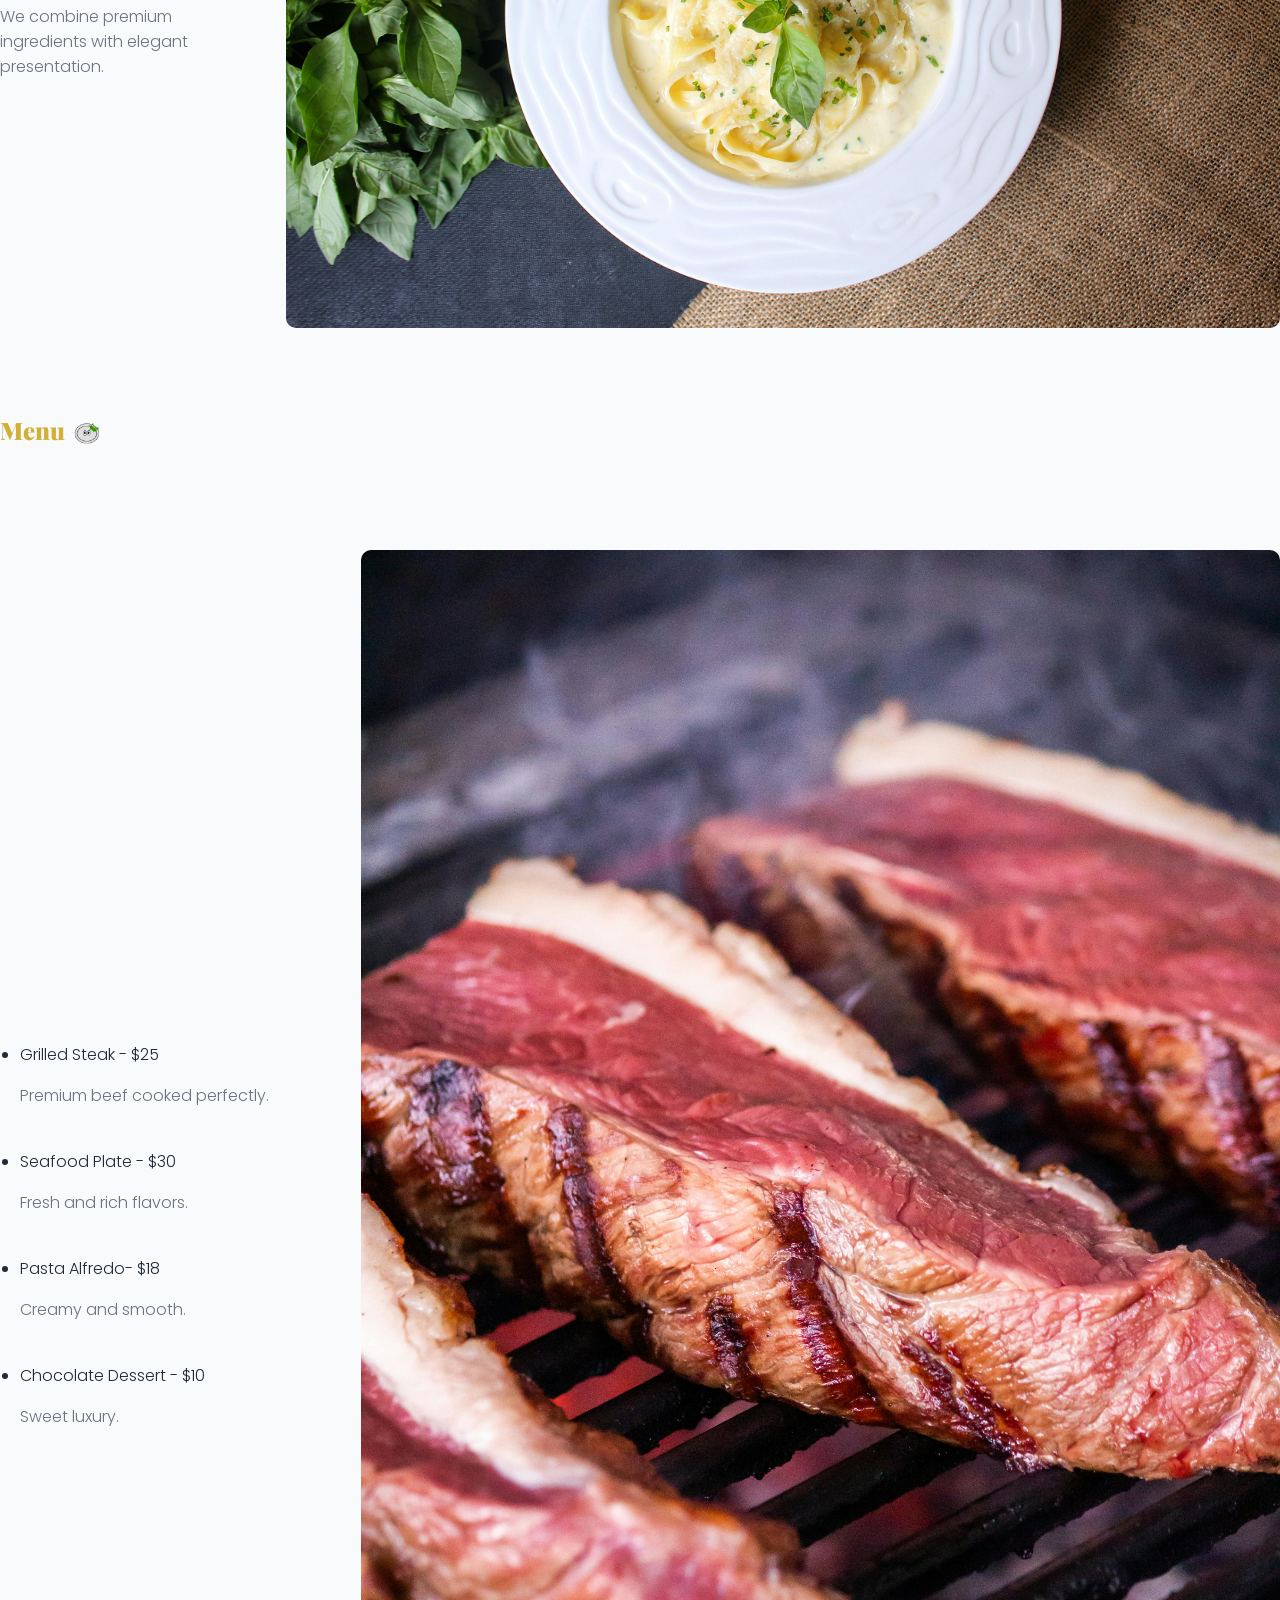
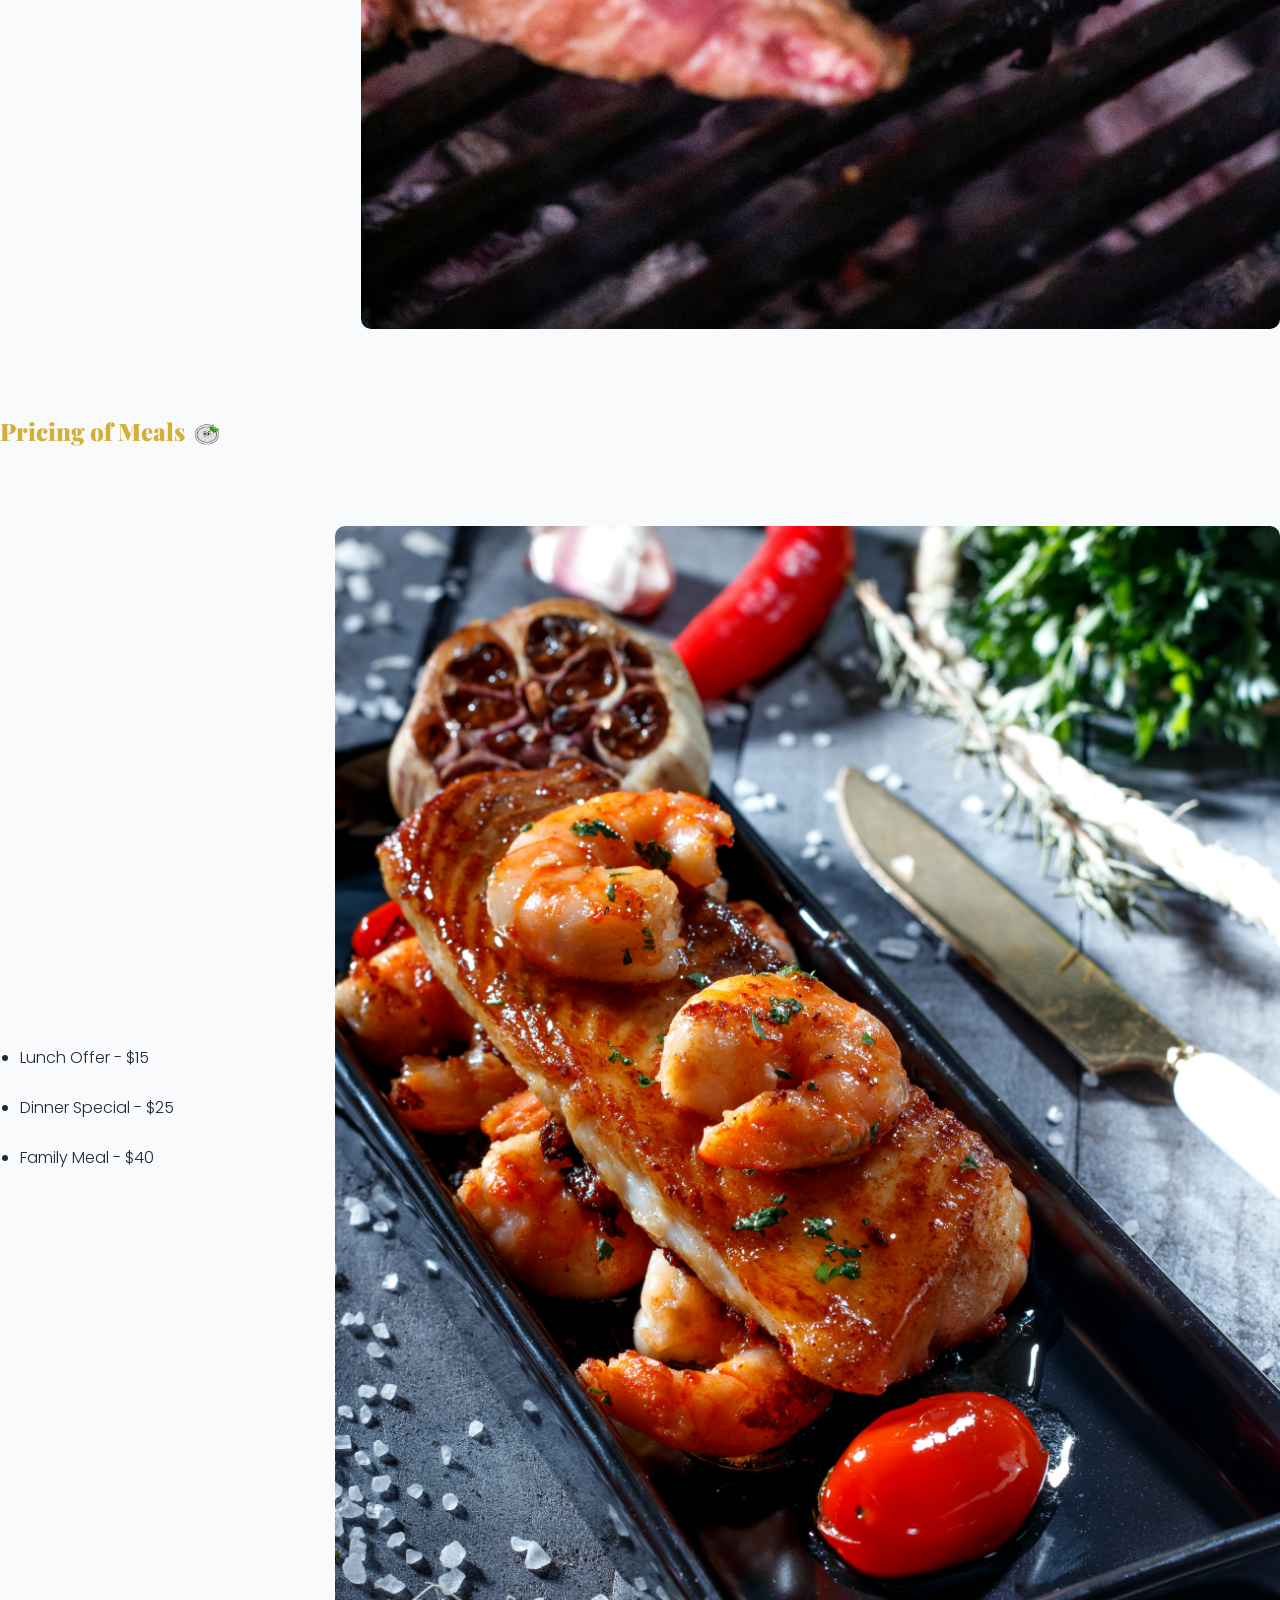
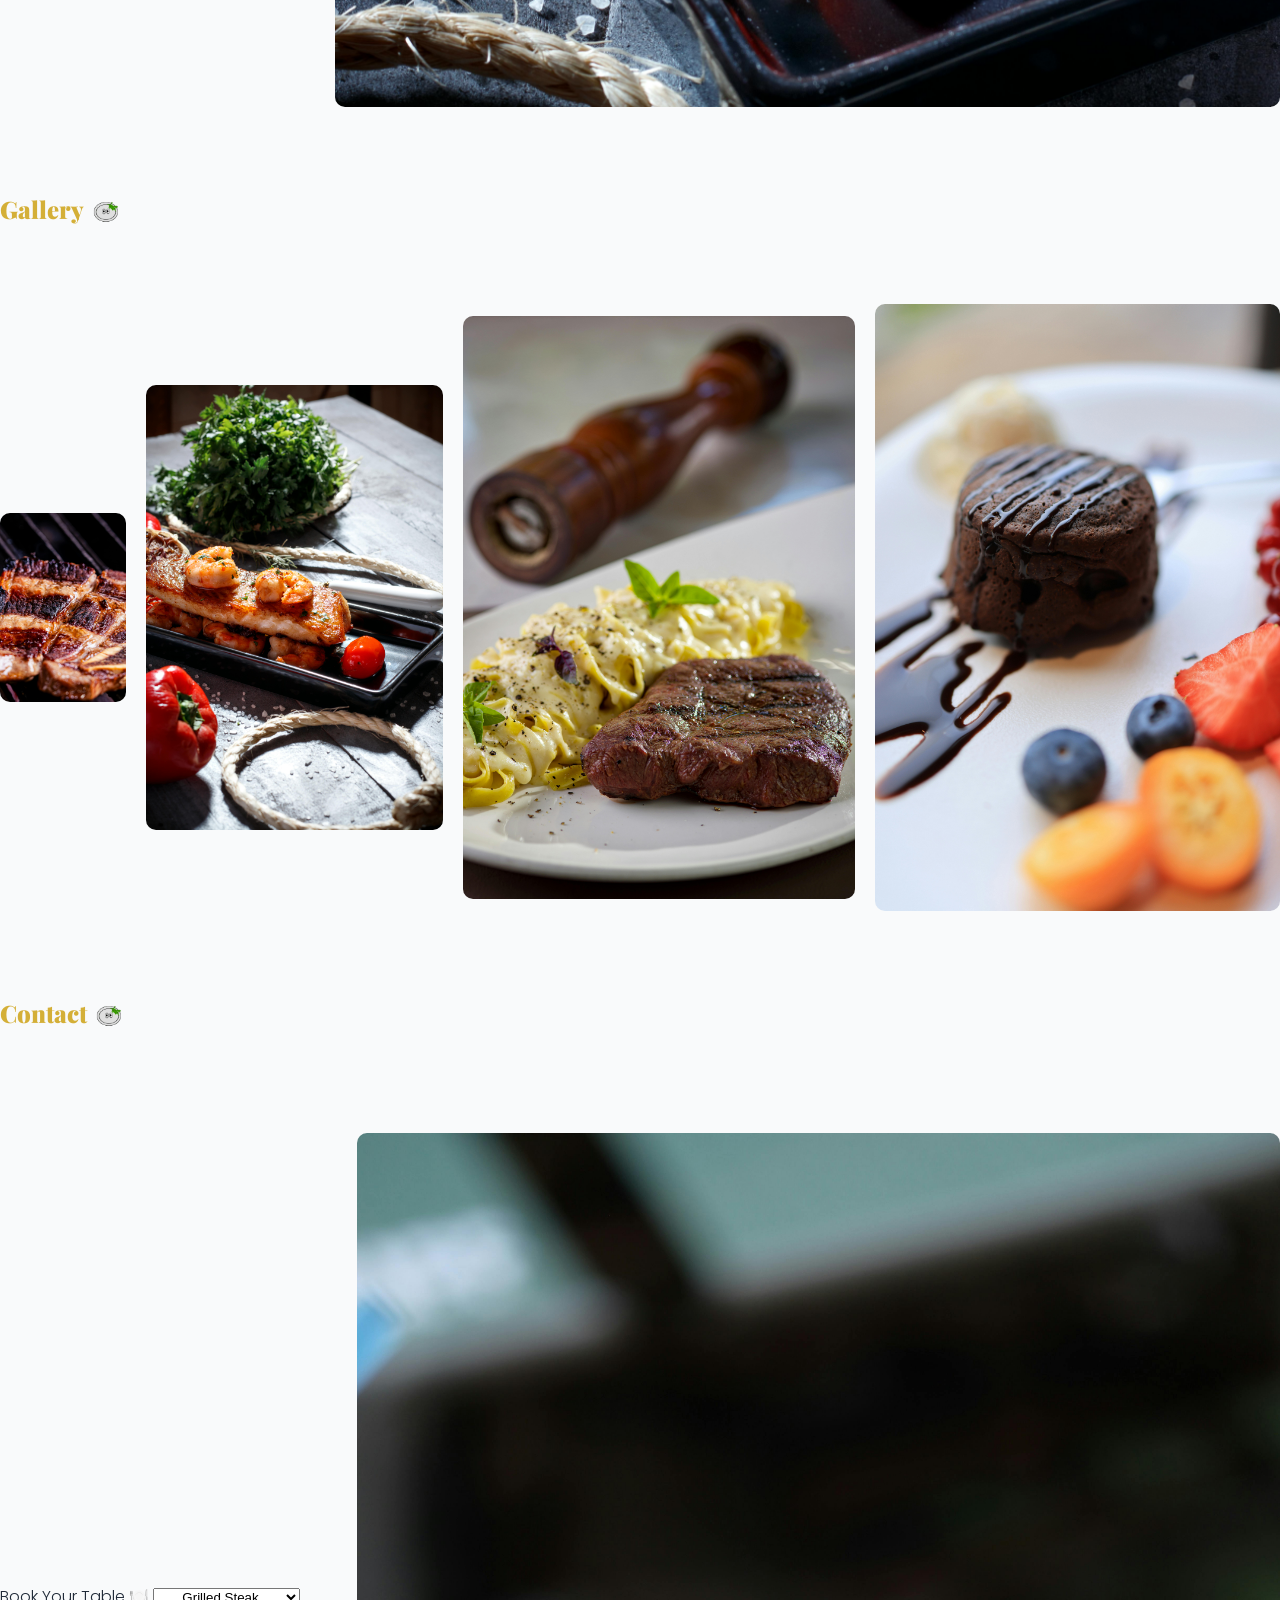
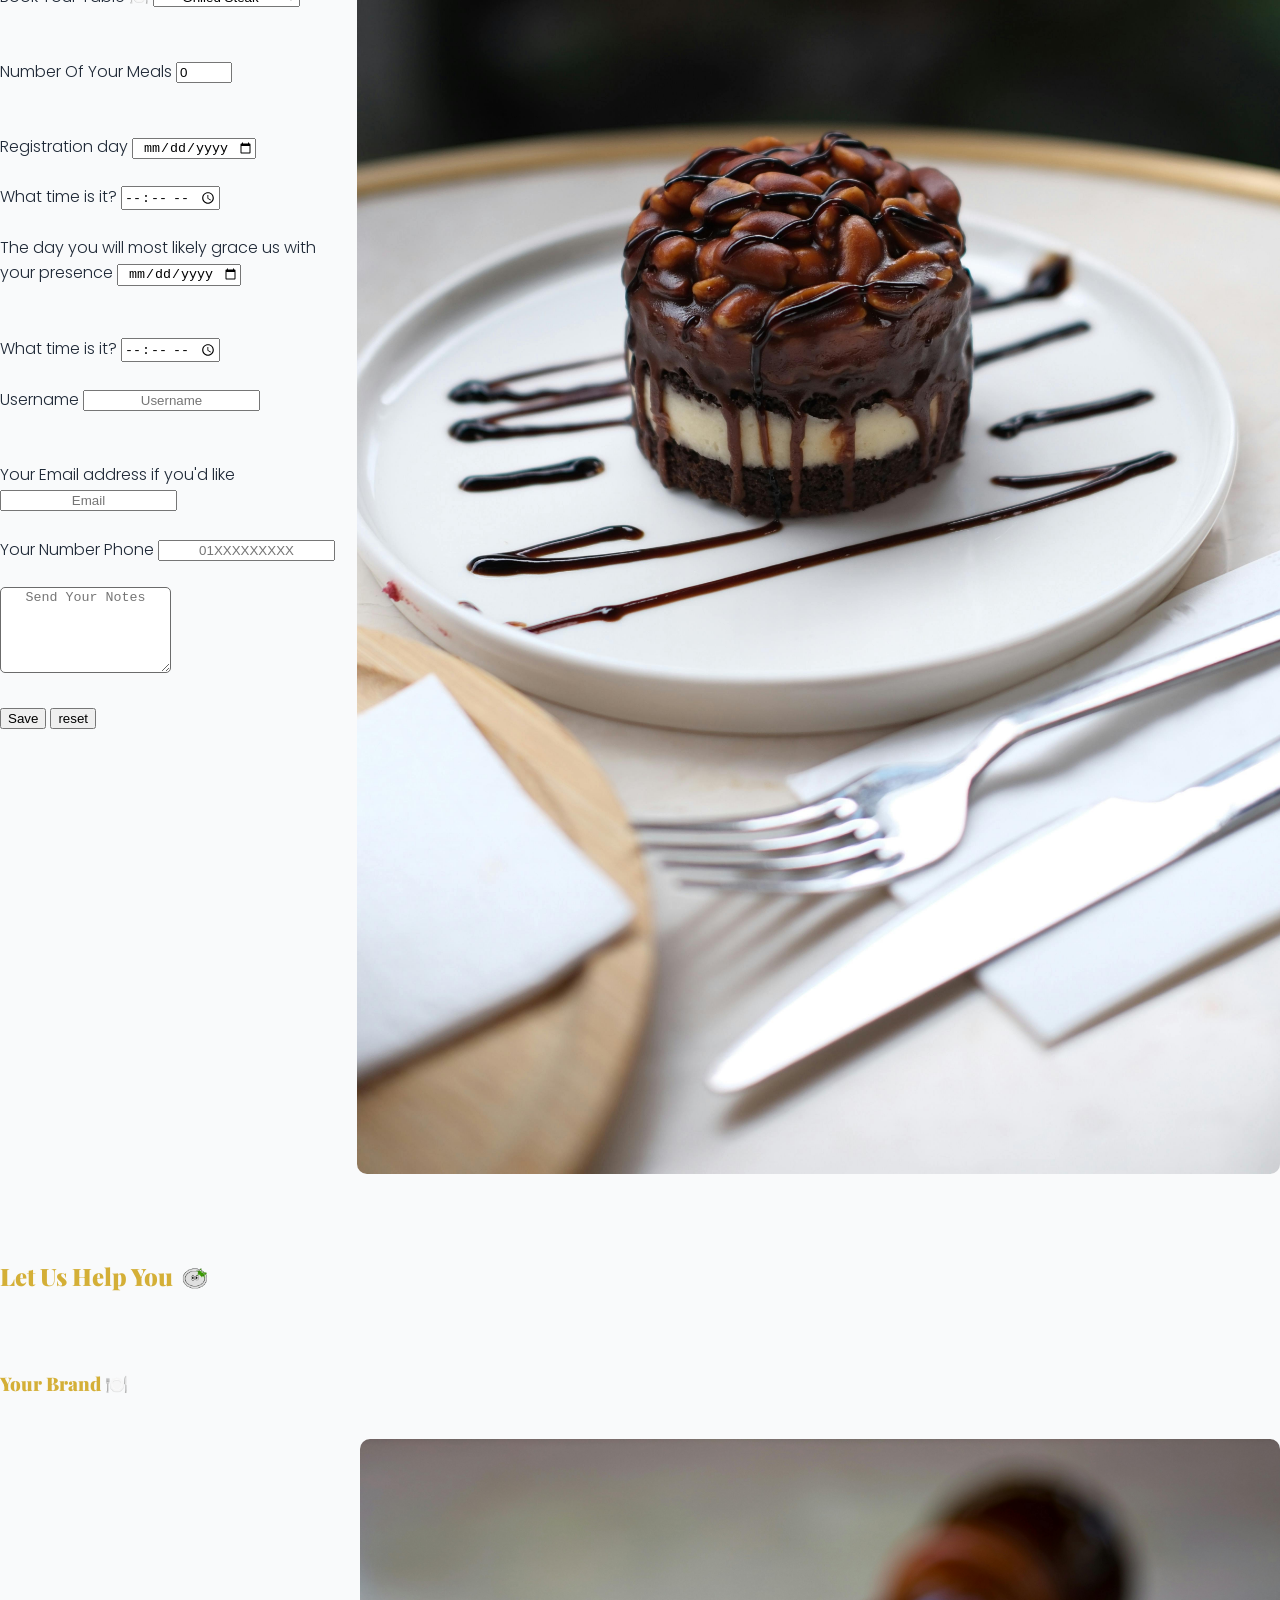
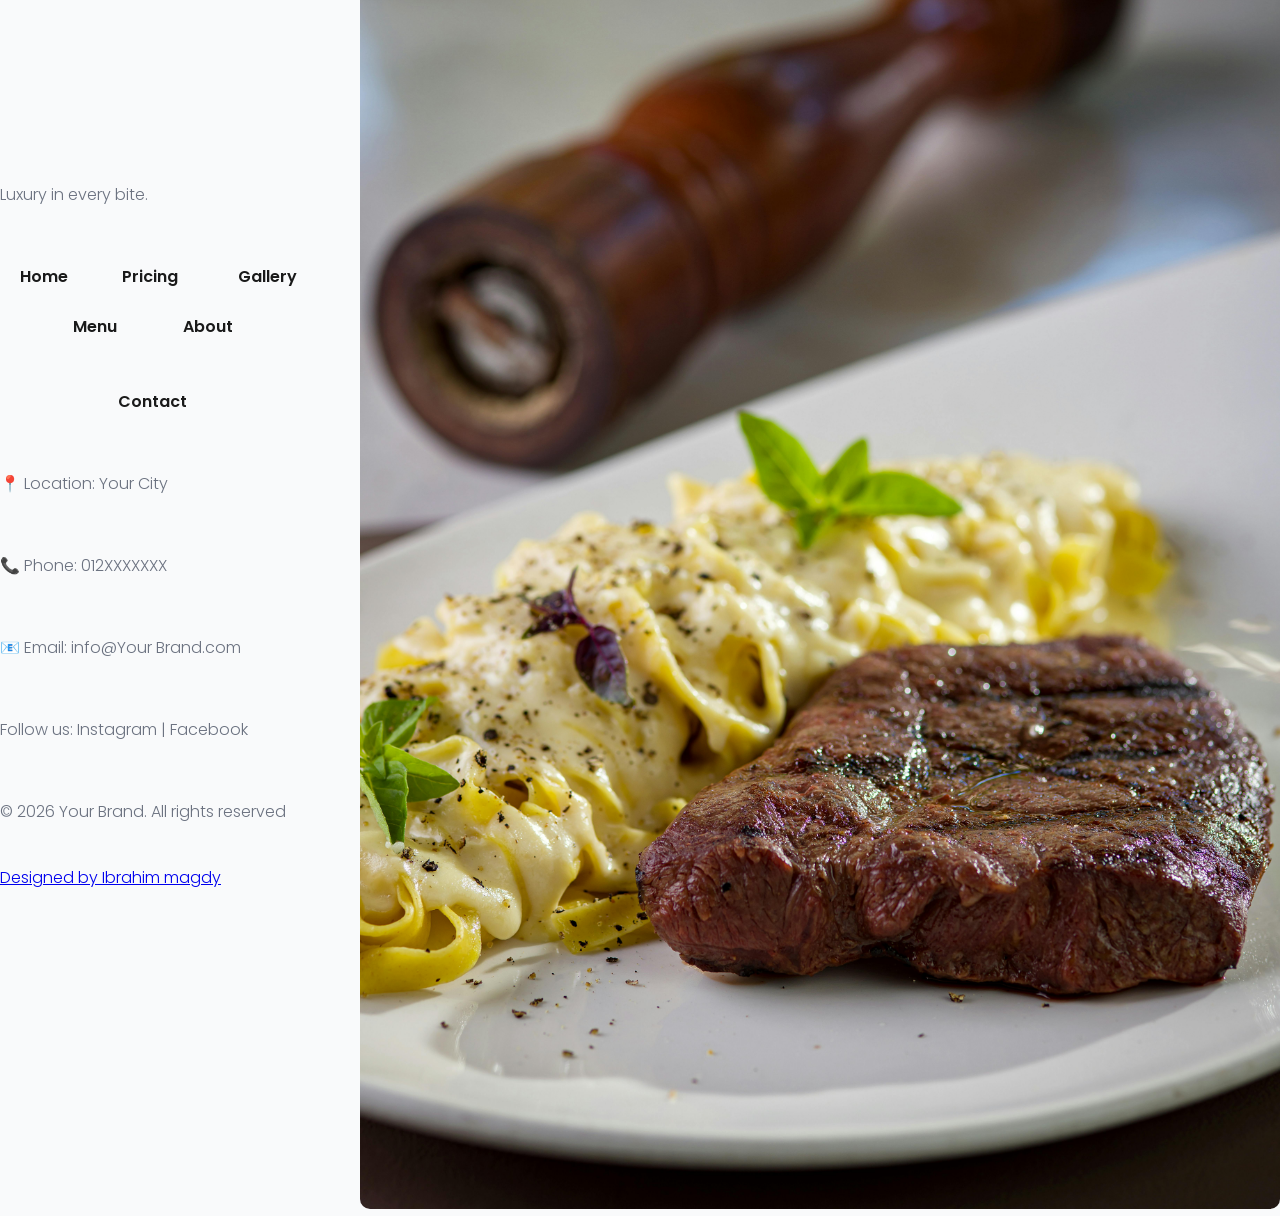
==== commit b5afb995: "Update" ====
--- a/index.html
+++ b/index.html
@@ -323,7 +323,7 @@
                     </div>
                     <br>
                     <div>
-                        <textarea id="message" class="text" placeholder="Send Your Notes"></textarea>
+                        <textarea id="message" class="message-box" placeholder="Send Your Notes"></textarea>
                     </div>
                     <br>
                     <div>
--- a/Your Brand.css
+++ b/Your Brand.css
@@ -276,6 +276,67 @@
 
 }
 
+select {
+
+    text-align: center;
+
+}
+
+.Number {
+
+    text-align: center;
+
+}
+
+.Username {
+
+    text-align: center;
+
+}
+
+.message-box {
+
+    width: 165px;
+    min-height: 80px;
+
+    background: #ffffff;
+    border: 1px solid #6b6b6b;
+    border-radius: 5px;
+
+    text-align: center;
+
+    resize: vertical;
+
+}
+
+.email {
+
+
+    text-align: center;
+
+}
+
+.date {
+
+
+    text-align: center;
+
+}
+
+.time {
+
+
+    text-align: center;
+
+}
+
+.phone {
+
+
+    text-align: center;
+
+}
+
 .He {
 
     display: flex;
